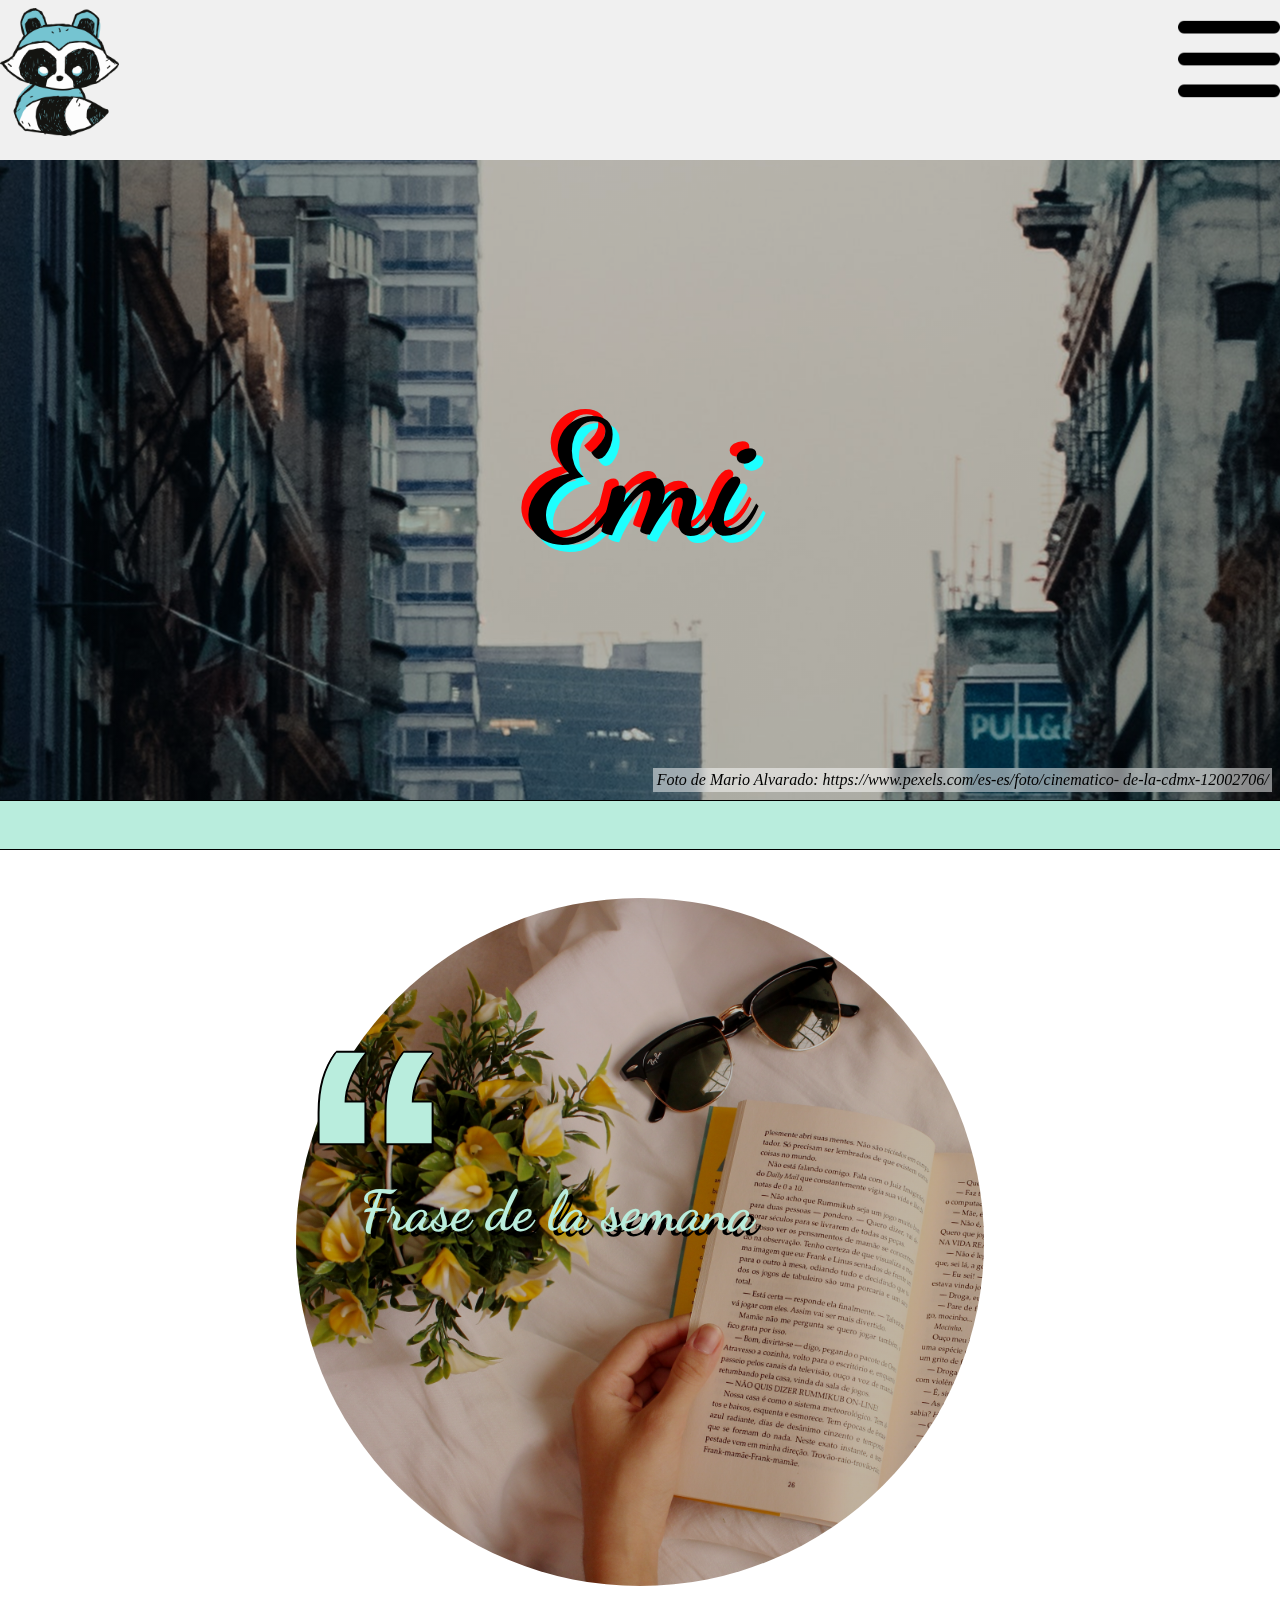
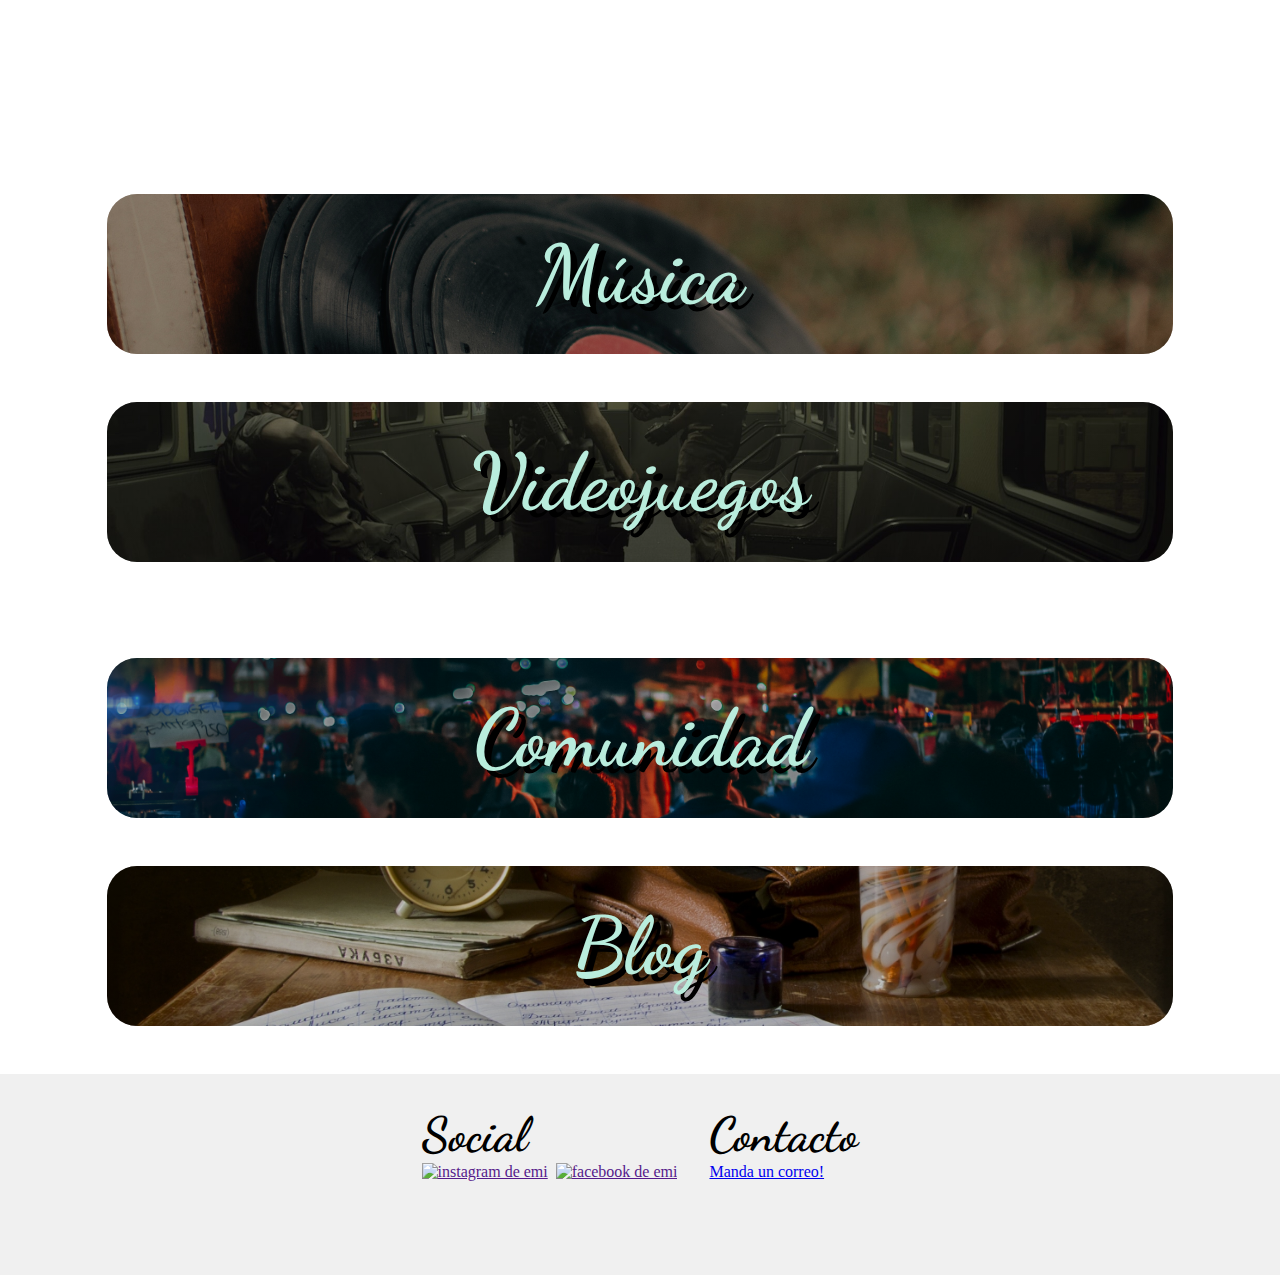
==== index.html @ 5289f0df "done: contact options" ====
<!DOCTYPE html>
<html>
    <head>
        <meta charset="UTF-8">
        <link rel="icon" href="./media/img/profile.png">
        <title>Dummy page</title>

        <!-- FONTS -->
        <!--dancing script-->
        <link rel="preconnect" href="https://fonts.googleapis.com">
        <link rel="preconnect" href="https://fonts.gstatic.com" crossorigin>
        <link href="https://fonts.googleapis.com/css2?family=Dancing+Script&display=swap" rel="stylesheet">

        <link rel="preconnect" href="https://fonts.googleapis.com">
        <link rel="preconnect" href="https://fonts.gstatic.com" crossorigin>
        <link href="https://fonts.googleapis.com/css2?family=Nunito&display=swap" rel="stylesheet">


        <!-- CDN de bootstrap-->
        <link href="https://cdn.jsdelivr.net/npm/bootstrap@5.2.3/dist/css/bootstrap.min.css" 
            rel="stylesheet" 
            integrity="sha384-rbsA2VBKQhggwzxH7pPCaAqO46MgnOM80zW1RWuH61DGLwZJEdK2Kadq2F9CUG65" 
            crossorigin="anonymous">

        
    

        <!--mi hoja de estilos-->
        <link rel="stylesheet" href="./css/styles.css">


    </head>

    <body>
        <header>
            
            <nav class="navbar">

                <div class="navbar__content">

                    <a href="#" class="navbar__logo">
                        <img src="./media/img/profile.png" 
                            alt="mapache" 
                            class="navbar__logo">
                    </a>
    
                    <img src="./media/img/menu.png" 
                        alt="menu"
                        class="fixed-image navbar__hamburger"
                        id="hamburger">

                </div>
                

                <ul class="nav">
                    <li class="nav__item">
                        <a href="./index.html" class="nav__link">
                            Inicio
                        </a>
                    </li>
                    <li class="nav__item">
                        <a href="./pages/community.html" class="nav__link">
                            Comunidad
                        </a>
                    </li>
                    <!-- <li class="nav__item">
                        <a href="./pages/blog.html" class="nav__link">
                            Blog
                        </a>
                    </li> -->
                    <li class="nav__item">
                        <a href="./pages/contact.html" class="nav__link">
                            Contacto
                        </a>
                    </li>
                    <li class="nav__item">
                        <a href="#" class="nav__link nav__disabled">
                            Otro
                        </a>
                    </li>

                    <li class="nav__item">
                        <a href="./pages/music.html" class="nav__link">
                            Música
                        </a>
                    </li>
                    <li class="nav__item">
                        <a href="./pages/videogames.html" class="nav__link">
                            Videojuegos
                        </a>
                    </li>
                    
                </ul>

                

            </nav>

        </header>

        <main>

            <section class="personal">
                <h1 class="main__title">Emi</h1>
                <span class="main__foot-img">
                    Foto de Mario Alvarado: 
                    https://www.pexels.com/es-es/foto/cinematico-
                    de-la-cdmx-12002706/
                </span>
            </section>

            <div class="main__divide">
                <div class="main__divide__slide">

                    <img src="./media/gif/cuphead.gif" 
                        alt="cuphead corriendo" 
                        class="main__divide__img">
                    <p class="main__divide__text">
                        TODO SOBRE MI 
                    </p>
                    <img src="./media/gif/cuphead.gif" 
                        alt="cuphead corriendo" 
                        class="main__divide__img">

                </div>
                    
            </div>

            <section class="summary">

                <blockquote class="bubble-1 quote bubble" id="bubble-1">
                    
                    <h3 class="bubble__title">
                        Frase de la semana
                    </h3>

                    <div class="bubble__content">

                        <q class="text-center bubble__text">
                            Lorem ipsum dolor sit amet 
                            consectetur adipisicing elit. 
                            Ullam, facere? Quasi, ullam! Quae, 
                            necessitatibus consectetur odio 
                            corrupti ipsum ullam porro!
                        </q>
                        <footer class="bubble__text">
                            <em>- Lorem ipsum dolor sit amet</em>
                        </footer>

                    </div>

                    

                </blockquote>

                <article class="main__cardboard music">
                    <h3 class="main__cardboard__title music__title">
                        Música
                    </h3>

                    <div class="main__cardboard__content">
                        <p class="main__cardboard__text">
                        Lorem ipsum dolor sit amet consectetur 
                        adipisicing elit. Iste eveniet excepturi 
                        recusandae, assumenda quasi dolorem 
                        repudiandae? Reprehenderit impedit 
                        sapiente quaerat quod, est, incidunt, 
                        labore autem voluptates officiis 
                        perspiciatis optio obcaecati nulla 
                        nostrum ut magnam minima aliquid odit 
                        non culpa soluta?
                        </p>
                    </div>
                    
                </article>

                <article class="main__cardboard videogames">
                    <h3 class="main__cardboard__title 
                        videogames__title">
                        Videojuegos
                    </h3>

                    <div class="main__cardboard__content">
                        <p class="main__cardboard__text">
                        Lorem ipsum dolor sit amet consectetur 
                        adipisicing elit. Iste eveniet excepturi 
                        recusandae, assumenda quasi dolorem 
                        repudiandae? Reprehenderit impedit 
                        sapiente quaerat quod, est, incidunt, 
                        labore autem voluptates officiis 
                        perspiciatis optio obcaecati nulla 
                        nostrum ut magnam minima aliquid odit 
                        non culpa soluta?
                        </p>
                    </div>
                    
                </article>

                <aside>
                    
                </aside>

                <article class="main__cardboard community">
                    <h3 class="main__cardboard__title 
                        community__title">
                        Comunidad
                    </h3>

                    <div class="main__cardboard__content">
                        <p class="main__cardboard__text">
                        Lorem ipsum dolor sit amet consectetur 
                        adipisicing elit. Iste eveniet excepturi 
                        recusandae, assumenda quasi dolorem 
                        repudiandae? Reprehenderit impedit 
                        sapiente quaerat quod, est, incidunt, 
                        labore autem voluptates officiis 
                        perspiciatis optio obcaecati nulla 
                        nostrum ut magnam minima aliquid odit 
                        non culpa soluta?
                        </p>
                    </div>
                    
                </article>

                <article class="main__cardboard blog">
                    <h3 class="main__cardboard__title 
                        blog__title">
                        Blog
                    </h3>

                    <div class="main__cardboard__content">
                        <p class="main__cardboard__text">
                        Lorem ipsum dolor sit amet consectetur 
                        adipisicing elit. Iste eveniet excepturi 
                        recusandae, assumenda quasi dolorem 
                        repudiandae? Reprehenderit impedit 
                        sapiente quaerat quod, est, incidunt, 
                        labore autem voluptates officiis 
                        perspiciatis optio obcaecati nulla 
                        nostrum ut magnam minima aliquid odit 
                        non culpa soluta?
                        </p>
                    </div>
                    
                </article>

            </section>

        </main>

        <footer class="footer">
            <div>
                <h3 class="footer__title">Social</h3>
                <div class="footer__social">
                    <a href="" class="footer__icon">
                        <img 
                        src="https://cdn-icons-png.flaticon.com/512/1384/1384031.png" 
                            alt="instagram de emi" 
                            class="footer__icon"></a>
                    <a href="" class="footer__icon">
                        <img src="https://cdn-icons-png.flaticon.com/512/2175/2175193.png" 
                            alt="facebook de emi" 
                            class="footer__icon"></a>
                </div>
                
            </div>

            <div class="contact">
                <h3 class="footer__title">Contacto</h3>
                <a href="mailto:emilianokaleb@gmail.com">Manda un correo!</a>
            </div>
        </footer>


        <script src="https://cdn.jsdelivr.net/npm/bootstrap@5.2.3/dist/js/bootstrap.bundle.min.js" 
            integrity="sha384-kenU1KFdBIe4zVF0s0G1M5b4hcpxyD9F7jL+jjXkk+Q2h455rYXK/7HAuoJl+0I4" 
                crossorigin="anonymous"></script>
        <script src="./js/index.js"></script>
    </body>
</html>
---- css/styles.css ----
@charset "UTF-8";
* {
  margin: 0;
  padding: 0;
}

.fixed-image {
  height: 80%;
}

.appear {
  display: block !important;
  opacity: 1 !important;
}

.fadeable {
  opacity: 1;
}

.droppable {
  height: 100vh !important;
}

.rotate180 {
  transform: rotate(0.25turn);
}

@keyframes float {
  0% {
    transform: translate(0, 0.5rem);
  }
  50% {
    transform: translate(0, -1rem);
  }
  100% {
    transform: translate(0, 0.5rem);
  }
}
@keyframes slide {
  100% {
    left: 100%;
  }
}
@keyframes drop {
  0% {
    border-radius: 74% 26% 54% 46%/48% 45% 55% 52%;
  }
  25% {
    border-radius: 48% 52% 39% 61%/50% 43% 57% 50%;
  }
  50% {
    border-radius: 36% 64% 31% 69%/65% 50% 50% 35%;
  }
  75% {
    border-radius: 57% 43% 38% 62%/60% 44% 56% 40%;
  }
  100% {
    border-radius: 74% 26% 54% 46%/48% 45% 55% 52%;
  }
}
@keyframes minidrop {
  0% {
    border-radius: 34% 66% 55% 45%/38% 60% 40% 62%;
  }
  25% {
    border-radius: 33% 67% 65% 35%/50% 34% 66% 50%;
  }
  50% {
    border-radius: 50% 50% 44% 56%/55% 47% 53% 45%;
  }
  75% {
    border-radius: 55% 45% 54% 46%/66% 31% 69% 34%;
  }
  100% {
    border-radius: 34% 66% 55% 45%/38% 60% 40% 62%;
  }
}
.bubble-1 {
  height: 35rem;
  width: 35rem;
  background-image: linear-gradient(rgba(0, 0, 0, 0.25), rgba(0, 0, 0, 0.25)), url("../media/img/book.jpg");
  background-size: cover;
  border-radius: 100%;
  padding: 4rem;
  position: relative;
  display: flex;
  flex-direction: column;
  flex-wrap: nowrap;
  justify-content: center;
  align-items: flex-start;
  align-content: center;
  gap: 0.4rem;
  animation-name: float;
  animation-delay: 0s;
  animation-duration: 3s;
  animation-iteration-count: infinite;
  animation-timing-function: ease-in-out;
}

.bubble__content {
  max-height: 3.5rem;
  overflow: hidden;
  transition: all 1s;
}
.bubble__title {
  font-family: "Dancing Script", cursive;
  font-size: 3.5rem;
  color: #B9EDDD;
  font-weight: bold;
  text-shadow: 5px 5px black;
}
.bubble__title::before {
  content: "“";
  float: right;
  font-size: 20rem;
  font-family: arial;
  color: #B9EDDD;
  text-shadow: 2px 0 black, -2px 0 black, 0 2px black, 0 -2px black, 1px 1px black, -1px -1px black, 1px -1px black, -1px 1px black;
  position: absolute;
  bottom: 15rem;
  left: 0;
}
.bubble__text {
  font-family: "Nunito", sans-serif;
  font-size: 1.5rem;
  font-weight: bold;
  color: white;
  text-shadow: 2px 0 black, -2px 0 black, 0 2px black, 0 -2px black, 1px 1px black, -1px -1px black, 1px -1px black, -1px 1px black;
  opacity: 0;
  transition: all 1s;
}
.bubble:hover .bubble__content {
  max-height: 100%;
}
.bubble:hover .bubble__text {
  opacity: 1;
}

.navbar {
  width: 100%;
  height: 10rem;
  background-color: #F0F0F0;
  overflow: hidden;
  position: fixed;
  top: 0;
  z-index: 100;
  display: flex;
  flex-direction: column;
  flex-wrap: nowrap;
  justify-content: flex-start;
  align-items: center;
  align-content: center;
  gap: 0;
  transition: height 1s;
}
.navbar__content {
  height: 8rem;
  width: 100%;
  padding: 0.5rem 3rem;
  display: flex;
  flex-direction: row;
  flex-wrap: nowrap;
  justify-content: space-between;
  align-items: flex-start;
  align-content: flex-start;
  gap: 0;
  margin-bottom: 1rem;
}
.navbar__logo {
  height: 100%;
}
.navbar__hamburger {
  transition: transform 0.75s;
}

.nav {
  display: none;
  width: 100%;
  transition-property: display;
  transition-delay: 0.2s;
  transition-duration: 0.7s;
  transition-timing-function: linear;
}
.nav__item {
  height: max-content;
  width: 100%;
  padding: 0.5rem;
}
.nav__link {
  display: block;
  text-align: center;
  font-size: 3rem;
  text-decoration: none;
  color: black;
}
.nav__link:active {
  background-color: #D8D8D8;
  color: grey;
}
.nav__disabled {
  background-color: grey;
}

.main__title {
  font-weight: bolder;
  font-size: 10rem;
  font-family: "Dancing Script", cursive;
  text-shadow: -7px -7px #FE0604, 7px 7px #1DFFFF;
}
.main__divide {
  height: 3rem;
  background-color: #B9EDDD;
  border-top: 1px solid black;
  border-bottom: 1px solid black;
  padding: 0 0.1rem;
  overflow: hidden;
}
.main__divide__slide {
  height: 100%;
  display: flex;
  flex-direction: row;
  flex-wrap: nowrap;
  justify-content: flex-start;
  align-items: flex-start;
  align-content: flex-start;
  gap: 0;
  position: relative;
  left: -25rem;
  animation-name: slide;
  animation-delay: 0s;
  animation-duration: 3s;
  animation-iteration-count: infinite;
  animation-timing-function: linear;
}
.main__divide__text {
  font-weight: bolder;
  font-size: 2rem;
}
.main__divide__img {
  height: 100%;
}
.main__cardboard {
  width: 90%;
  border-radius: 30px;
  gap: 0;
  background-color: #F0F0F0;
  overflow: hidden;
}
.main__cardboard__content {
  opacity: 0;
  overflow: hidden;
  max-height: 0;
  background-color: #F0F0F0;
  transition: all 1.5s;
}
.main__cardboard:hover > .main__cardboard__content {
  opacity: 1;
  padding: 1.5rem;
  max-height: 30rem;
}
.main__cardboard__title {
  display: flex;
  flex-direction: column;
  flex-wrap: nowrap;
  justify-content: center;
  align-items: center;
  align-content: flex-start;
  gap: 0;
  background-size: cover;
  background-position: center center;
  height: 10rem;
  font-family: "Dancing Script", cursive;
  font-size: 5rem;
  color: #B9EDDD;
  font-weight: bold;
  text-shadow: 7px 7px black;
}
.main__cardboard__text {
  font-family: "Nunito", sans-serif;
  font-size: 2rem !important;
}
.main__foot-img {
  padding: 0.2rem;
  font-style: italic;
  font-size: 1rem;
  background-color: rgba(255, 255, 255, 0.5);
  backdrop-filter: blur(0.3rem);
  position: absolute;
  right: 0.5rem;
  bottom: 0.5rem;
}

.footer {
  background-color: #F0F0F0;
  padding: 2rem;
  display: flex;
  flex-direction: row;
  flex-wrap: nowrap;
  justify-content: center;
  align-items: flex-start;
  align-content: flex-start;
  gap: 2rem;
}
.footer__title {
  font-family: "Dancing Script", cursive;
  font-size: 3rem;
  color: black;
  font-weight: bold;
}
.footer__social {
  height: 5rem;
  display: flex;
  flex-direction: row;
  flex-wrap: wrap;
  justify-content: flex-start;
  align-items: flex-start;
  align-content: flex-start;
  gap: 0.5rem;
}
.footer__icon {
  height: 100%;
}

.personal {
  position: relative;
  margin-top: 10rem;
  display: flex;
  flex-direction: row;
  flex-wrap: nowrap;
  justify-content: center;
  align-items: center;
  align-content: center;
  gap: 0;
  height: 40rem;
  background-image: linear-gradient(rgba(0, 0, 0, 0.25), rgba(0, 0, 0, 0.25)), url("../media/img/mexico-city.jpg");
  background-position: cover;
  background-position: center center;
  background-attachment: fixed;
}

.summary {
  display: grid;
  grid-template-areas: "quote" "music" "videogames" "aside" "community" "blog";
  place-items: center;
  place-content: center;
  gap: 3rem;
  padding: 3rem;
}

.quote {
  grid-area: quote;
}

.music {
  grid-area: music;
}
.music__title {
  background-image: linear-gradient(rgba(0, 0, 0, 0.25), rgba(0, 0, 0, 0.25)), url("../media/img/music.jpg");
}

.videogames {
  grid-area: videogames;
}
.videogames__title {
  background-image: linear-gradient(rgba(0, 0, 0, 0.25), rgba(0, 0, 0, 0.25)), url("../media/img/resident-evil-train.jpg");
}

.aside {
  grid-area: aside;
}

.community {
  grid-area: community;
}
.community__title {
  background-image: linear-gradient(rgba(0, 0, 0, 0.25), rgba(0, 0, 0, 0.25)), url("../media/img/community.jpg");
}

.blog {
  grid-area: blog;
}
.blog__title {
  background-image: linear-gradient(rgba(0, 0, 0, 0.25), rgba(0, 0, 0, 0.25)), url("../media/img/writing.jpg");
}

.com {
  margin-top: 10rem;
  display: grid;
  grid-template-areas: "title" "divide" "option" "posts" "aside";
  gap: 0;
}
.com__title {
  grid-area: title;
}
.com__social {
  height: 5rem;
}

.board-community {
  grid-area: title;
  position: relative;
  height: 50rem;
  padding: 5rem 2rem;
  display: flex;
  flex-direction: column;
  flex-wrap: nowrap;
  justify-content: space-between;
  align-items: center;
  align-content: center;
  gap: 0;
  background-image: linear-gradient(rgba(0, 0, 0, 0.15) 0%, rgb(0, 0, 0) 70%), url("../media/img/rainworld.webp");
  background-position: cover;
}
.board-community h2 {
  font-family: "Dancing Script", cursive;
  font-size: 7rem;
  color: #B9EDDD;
  font-weight: bold;
  text-shadow: 7px 7px black;
}
.board-community span {
  font-family: "Nunito", sans-serif;
  font-size: 2rem;
  color: #B9EDDD;
  font-weight: bold;
}
.board-community__container {
  height: 20rem;
  width: 100%;
  padding: 0.5rem;
  display: flex;
  flex-direction: row;
  flex-wrap: wrap;
  justify-content: flex-start;
  align-items: flex-end;
  align-content: flex-end;
  gap: 0.5rem;
}
.board-community__container__box {
  opacity: 0.1;
  height: 7rem;
  width: 7rem;
  object-fit: cover;
  border-radius: 100%;
  transition: all 0.5s ease;
}
.board-community__container__box:hover {
  border: 0px;
  opacity: 1;
}

.community-divide {
  grid-area: divide;
}

.option {
  grid-area: option;
  /* flexbox */
  display: flex;
  flex-direction: row;
  flex-wrap: wrap;
  justify-content: flex-start;
  align-items: flex-start;
  align-content: flex-start;
  gap: 1rem 3rem;
  background-color: #F0F0F0;
  padding: 2rem 4rem;
}
.option__title {
  font-family: "Dancing Script", cursive;
  font-size: 6rem;
  color: #B9EDDD;
  font-weight: bold;
  text-shadow: 5px 5px black;
}
.option__subtitle {
  font-family: "Nunito", sans-serif;
  font-size: 3rem;
  color: black;
  font-weight: bold;
  text-decoration: none;
}
.option label {
  font-size: 3rem;
}
.option input {
  transform: scale(3) translate(-0.3rem, -0.3rem);
}

.posts {
  width: 100%;
  display: flex;
  flex-direction: row;
  flex-wrap: wrap;
  justify-content: flex-start;
  align-items: flex-start;
  align-content: flex-start;
  gap: 0;
  background-image: linear-gradient(rgba(0, 0, 0, 0.4), rgba(0, 0, 0, 0.4)), url("../media/img/geek.jpg");
  background-size: cover;
  background-repeat: no-repeat;
}
.posts__post {
  height: 60rem;
  width: 20%;
  border: 1px solid white;
  display: flex;
  flex-direction: row;
  flex-wrap: nowrap;
  justify-content: flex-start;
  align-items: flex-start;
  align-content: flex-start;
  gap: 0;
  overflow: hidden;
  transition-property: all;
  transition-delay: 1s;
  transition-duration: 1s;
  transition-timing-function: ease;
}
.posts__post--library {
  background-image: linear-gradient(rgba(0, 0, 0, 0.7), rgba(0, 0, 0, 0.7)), url("../media/img/library.jpg");
  background-size: cover;
  background-repeat: no-repeat;
}
.posts__post--pets {
  background-image: linear-gradient(rgba(0, 0, 0, 0.7), rgba(0, 0, 0, 0.7)), url("../media/img/pets.jpeg");
  background-size: cover;
  background-repeat: no-repeat;
}
.posts__post--games {
  background-image: linear-gradient(rgba(0, 0, 0, 0.7), rgba(0, 0, 0, 0.7)), url("../media/img/videogames.jpeg");
  background-size: cover;
  background-repeat: no-repeat;
}
.posts__post--movies {
  background-image: linear-gradient(rgba(0, 0, 0, 0.7), rgba(0, 0, 0, 0.7)), url("../media/img/movies.webp");
  background-size: cover;
  background-repeat: no-repeat;
}
.posts__post--code {
  background-image: linear-gradient(rgba(0, 0, 0, 0.7), rgba(0, 0, 0, 0.7)), url("../media/img/code.jpeg");
  background-size: cover;
  background-repeat: no-repeat;
}
.posts__post__vertical {
  padding: 2rem;
  height: 100%;
  width: 12.25rem;
  display: flex;
  flex-direction: column;
  flex-wrap: nowrap;
  justify-content: flex-start;
  align-items: center;
  align-content: center;
  gap: 2rem;
}
.posts__post__vertical__img {
  width: 9rem;
  height: 9rem;
  border-radius: 100%;
  overflow: hidden;
  object-fit: cover;
}
.posts__post__vertical__topics {
  display: flex;
  flex-direction: column;
  flex-wrap: nowrap;
  justify-content: center;
  align-items: center;
  align-content: center;
  gap: 1rem;
}
.posts__post__vertical__topics__img {
  width: 5rem;
  object-fit: contain;
}
.posts__post__vertical__text {
  font-family: "Noto Sans", sans-serif;
  font-size: 1.5rem;
  color: white;
  transition: all 1s;
}
.posts__post__vertical__sources {
  display: none;
  opacity: 0;
  transition-property: display;
  transition-delay: 1s;
  transition-duration: 0.1s;
  transition-property: opacity;
  transition-delay: 1.2s;
  transition-duration: 1s;
  transition-timing-function: ease;
  padding: 1rem;
  display: flex;
  flex-direction: column;
  flex-wrap: nowrap;
  justify-content: flex-start;
  align-items: center;
  align-content: center;
  gap: 1rem;
}
.posts__post__vertical__sources__src {
  height: 5rem;
  object-fit: contain;
}
.posts__post__content {
  height: 0;
  width: 100%;
  overflow: hidden;
  display: grid;
  grid-template-areas: "title" "texti" "photos";
  background-color: rgba(255, 255, 255, 0.3);
  backdrop-filter: blur(1rem);
  transition-property: height;
  transition-delay: 0s;
  transition-duration: 0.75s;
  transition-timing-function: ease;
}
.posts__post__content__title {
  grid-area: title;
  padding: 2rem 4rem;
  opacity: 0;
  font-family: "Dancing Script", cursive;
  font-size: 4rem;
  color: #B9EDDD;
  font-weight: bold;
  text-align: center;
  transition-property: opacity;
  transition-delay: 0.2s;
  transition-duration: 0.5s;
  transition-timing-function: ease;
}
.posts__post__content__text {
  grid-area: texti;
  padding: 2rem 4rem;
  opacity: 0;
  font-family: "Noto Sans", sans-serif;
  font-size: 2.5rem;
  color: white;
  transition-property: opacity;
  transition-delay: 0.2s;
  transition-duration: 0.5s;
  transition-timing-function: ease;
}
.posts__post__content__photos {
  grid-area: photos;
}
.posts__post:hover {
  width: 100%;
  height: 80rem;
}
.posts__post:hover .posts__post__vertical__text {
  opacity: 0;
}
.posts__post:hover .posts__post__vertical__sources {
  display: block;
  opacity: 1;
}
.posts__post:hover .posts__post__content {
  height: 100%;
}
.posts__post:hover .posts__post__content__title {
  opacity: 1;
}
.posts__post:hover .posts__post__content__text {
  opacity: 1;
}

.ranks {
  grid-area: aside;
  width: 100%;
}
.ranks__content {
  display: flex;
  flex-direction: row;
  flex-wrap: wrap;
  justify-content: flex-start;
  align-items: flex-start;
  align-content: flex-start;
  gap: 2rem;
}

.vid {
  margin-top: 10rem;
  grid-template-areas: "title" "divide" "videogame";
}

.board-videogames {
  grid-area: title;
  position: relative;
  height: 50rem;
  padding: 5rem 2rem;
  display: flex;
  flex-direction: column;
  flex-wrap: nowrap;
  justify-content: flex-end;
  align-items: center;
  align-content: center;
  gap: 2rem;
  background-image: linear-gradient(rgba(0, 0, 0, 0) 0%, rgb(0, 0, 0) 80%), url("../media/img/halo.jpg");
  background-size: cover;
  background-position: center center;
}
.board-videogames__title {
  font-family: "Dancing Script", cursive;
  font-size: 8rem;
  color: #B9EDDD;
  font-weight: bold;
  text-shadow: 7px 7px black;
}
.board-videogames__text {
  font-family: "Nunito", sans-serif;
  font-size: 3rem;
  color: white;
  font-weight: normal;
}

.videogames-divide {
  grid-area: divide;
}

.games {
  grid-area: videogame;
  width: 100%;
}
.games__game {
  width: 100%;
  padding: 4rem;
  position: relative;
  display: grid;
  grid-template-columns: repeat(2, 50%);
  grid-template-rows: repeat(1, 60rem);
  gap: 1rem;
  background-size: cover;
  background-position: center center;
  overflow: hidden;
}
.games__game__content {
  height: 100%;
  z-index: 3;
  display: flex;
  flex-direction: column;
  flex-wrap: nowrap;
  justify-content: flex-start;
  align-items: center;
  align-content: center;
  gap: 2rem;
}
.games__game__title {
  height: 7rem;
  width: 100%;
  text-align: center;
  position: relative;
  top: 30%;
  transition-property: all;
  transition-delay: 0.5s;
  transition-duration: 0.5s;
  transition-timing-function: ease;
}
.games__game__text {
  font-family: "Noto Sans", sans-serif;
  font-size: 2.3rem;
  color: white;
  font-weight: normal;
  opacity: 0;
  transition-property: all;
  transition-delay: 0.2s;
  transition-duration: 0.5s;
  transition-timing-function: ease;
}
.games__game__text--right {
  text-align: right;
}
.games__game__text--left {
  text-align: left;
}
.games__game img {
  width: 100%;
  height: 100%;
  object-fit: contain;
  transition: all 1s;
}
.games__game:hover .games__game__text {
  opacity: 1;
}
.games__game:hover .games__game__title {
  transform: scale(1.15) translate(0, 0);
  top: 0%;
}
.games__game:hover .resident__image {
  transform: scale(1.6) translate(0, 15rem);
}
.games__game:hover .god__image {
  transform: scale(2) translate(0, 10rem);
}
.games__game:hover .minecraft__image {
  transform: scale(0.9) translate(0, 0);
  opacity: 1;
}
.games__game:hover .overwatch__image {
  transform: scale(1.6) translate(-6rem, 1rem);
  opacity: 1;
}
.games .resident {
  background-image: linear-gradient(to right, rgba(0, 0, 0, 0) 0%, rgb(0, 0, 0) 80%), url("../media/img/resident-game.jpg");
}
.games .resident__image {
  z-index: 2;
}
.games .god {
  background-image: linear-gradient(to left, rgba(0, 0, 0, 0) 0%, rgba(0, 0, 0, 0.9) 70%), url("../media/img/god-of-war-ambient.jpg");
}
.games .god__image {
  z-index: 2;
  transform: scale(1.2) translate(-1rem, 0rem);
}
.games .minecraft {
  background-image: linear-gradient(to right, rgba(0, 0, 0, 0) 0%, rgba(0, 0, 0, 0.9) 70%), url("../media/img/minecraft-ambient.png");
}
.games .minecraft__image {
  z-index: 2;
  opacity: 0;
  transform: scale(0.1) translate(0, -20rem);
  transition: all 1s;
}
.games .minecraft__apple {
  position: absolute;
  height: 20%;
  width: 20%;
  object-fit: contain;
  left: 0;
  bottom: 0;
  z-index: 4;
}
.games .minecraft__bee {
  position: absolute;
  height: 20%;
  width: 20%;
  object-fit: contain;
  left: 0;
  bottom: 55rem;
  z-index: 4;
}
.games .overwatch {
  background-image: linear-gradient(to right, rgba(0, 0, 0, 0) 0%, rgba(0, 0, 0, 0.9) 70%), url("../media/img/overwatch-ambient.webp");
}
.games .overwatch__image {
  z-index: 2;
  transform: translate(-2rem, -6rem);
  opacity: 0;
}
.games .overwatch__sen {
  position: absolute;
  height: 20%;
  width: 20%;
  object-fit: contain;
  right: 1rem;
  right: 1rem;
  transform: rotateZ(0.1turn);
}
.games .overwatch__bridgite {
  position: absolute;
  height: 20%;
  width: 20%;
  object-fit: contain;
  top: 0;
  left: 30%;
  transform: rotateZ(0.05turn);
}
.games .overwatch__dva-junk {
  position: absolute;
  height: 20%;
  width: 30rem;
  object-fit: contain;
  bottom: 2rem;
  left: 4rem;
  transform: scale(1.5);
}
.games .overwatch__season {
  position: absolute;
  height: 20%;
  width: 20%;
  object-fit: contain;
  bottom: 85%;
  right: 83%;
  transform: rotate(-240deg);
}

.music {
  margin-top: 10rem;
  grid-template-areas: "board" "events" "divide" "aside" "artists";
}

.board-music {
  height: 90rem;
  width: 100%;
  position: relative;
  grid-area: board;
}

.drop {
  height: 40rem;
  width: 40rem;
  display: flex;
  flex-direction: row;
  flex-wrap: nowrap;
  justify-content: center;
  align-items: center;
  align-content: center;
  gap: 0;
  position: absolute;
  top: 20rem;
  left: 10rem;
  background-color: rgb(1, 179, 255);
  box-shadow: inset 4rem 4rem 4rem rgba(0, 0, 0, 0.07), 7rem 7rem 5rem rgba(1, 180, 255, 0.1), 7rem 9rem 5rem rgba(1, 180, 255, 0.1), inset -4rem -4rem 4rem rgba(255, 255, 255, 0.5);
  animation-name: drop;
  animation-delay: 0s;
  animation-duration: 5s;
  animation-iteration-count: infinite;
  animation-timing-function: linear;
}
.drop__title {
  font-family: "Dancing Script", cursive;
  font-size: 9rem;
  color: white;
  font-weight: bold;
}

.mini-drop {
  height: 15rem;
  width: 15rem;
  display: flex;
  flex-direction: row;
  flex-wrap: nowrap;
  justify-content: center;
  align-items: center;
  align-content: center;
  gap: 0;
  position: absolute;
  animation-name: minidrop;
  animation-delay: 0s;
  animation-duration: 10s;
  animation-iteration-count: infinite;
  animation-timing-function: linear;
  transition: all 1s ease;
}
.mini-drop--red {
  bottom: 5rem;
  right: 15rem;
  background-color: rgb(251, 37, 119);
  box-shadow: inset 2rem 2rem 2rem rgba(0, 0, 0, 0.07), 3rem 3rem 3rem rgba(251, 37, 120, 0.1), 3rem 5rem 3rem rgba(251, 37, 120, 0.1), inset -2rem -2rem 2rem rgba(255, 255, 255, 0.5);
}
.mini-drop--yellow {
  bottom: 10rem;
  left: 5rem;
  background-color: rgb(255, 233, 32);
  box-shadow: inset 2rem 2rem 2rem rgba(0, 0, 0, 0.07), 3rem 3rem 3rem rgba(255, 234, 32, 0.1), 3rem 5rem 3rem rgba(255, 234, 32, 0.1), inset -2rem -2rem 2rem rgba(255, 255, 255, 0.5);
}
.mini-drop--green {
  top: 2rem;
  right: 5rem;
  background-color: rgb(157, 255, 46);
  box-shadow: inset 2rem 2rem 2rem rgba(0, 0, 0, 0.07), 3rem 3rem 3rem rgba(157, 255, 46, 0.1), 3rem 5rem 3rem rgba(157, 255, 46, 0.1), inset -2rem -2rem 2rem rgba(255, 255, 255, 0.5);
}
.mini-drop__subtitle {
  font-family: "Dancing Script", cursive;
  font-size: 2.5rem;
  color: white;
  font-weight: bold;
  text-decoration: none;
}
.mini-drop__subtitle--black {
  color: black;
}
.mini-drop:hover {
  transform: scale(1.1);
}

.events {
  grid-area: events;
  background-color: #F0F0F0;
  padding: 1rem;
}
.events__title {
  font-family: "Dancing Script", cursive;
  font-size: 8rem;
  color: #B9EDDD;
  font-weight: bold;
  text-align: center;
  text-shadow: 4px 4px black;
}
.events__grid {
  padding: 1rem;
  display: grid;
  grid-template-columns: 1fr;
  grid-auto-flow: row;
  grid-auto-rows: 70rem;
  gap: 2rem;
}
.events__grid__event {
  border-radius: 20px;
  padding: 3rem;
  display: flex;
  flex-direction: column;
  flex-wrap: nowrap;
  justify-content: flex-start;
  align-items: center;
  align-content: center;
  gap: 2rem;
}
.events__grid__event__title {
  font-family: "Nunito", sans-serif;
  font-size: 5rem;
  color: white;
  font-weight: bold;
  text-decoration: none;
}
.events__grid__event__content {
  height: 100%;
  display: flex;
  flex-direction: column;
  flex-wrap: nowrap;
  justify-content: flex-start;
  align-items: center;
  align-content: center;
  gap: 2rem;
}
.events__grid__event__content__date {
  font-family: "Anton", sans-serif;
  font-size: 3rem;
  color: white;
  font-weight: normal;
}
.events__grid__event__content__text {
  font-family: "Nunito", sans-serif;
  font-size: 2.5rem;
  color: white;
  font-weight: normal;
  text-align: center;
}
.events__grid__event__content__text--small {
  font-size: 2rem;
}
.events__grid__event__content__artists {
  display: flex;
  flex-direction: row;
  flex-wrap: wrap;
  justify-content: flex-start;
  align-items: center;
  align-content: center;
  gap: 0.5rem;
}
.events__grid__event__content__artists__link {
  display: block;
  height: 15rem;
  width: 15rem;
  display: flex;
  flex-direction: column;
  flex-wrap: nowrap;
  justify-content: flex-start;
  align-items: center;
  align-content: center;
  gap: 0.5rem;
  text-decoration: none;
  transition: all 0.5s ease;
}
.events__grid__event__content__artists__link:hover {
  transform: scale(1.1);
}
.events__grid__event__content__artists__artist {
  height: 8rem;
  width: 8rem;
  border-radius: 100%;
  object-fit: cover;
  text-align: center;
}
.events__grid__event__content__tickets {
  display: block;
  background-color: rgb(234, 4, 127);
  border-radius: 80px;
  box-shadow: inset 2rem 2rem 2rem rgba(0, 0, 0, 0.1), 2rem 2rem 4rem rgba(234, 4, 127, 0.3), 3rem 1rem 4rem rgba(234, 4, 127, 0.3), inset -1rem -1rem 1rem rgba(255, 255, 255, 0.3);
  height: 8rem;
  width: 24rem;
  font-family: "Anton", sans-serif;
  font-size: 2rem;
  text-decoration: none;
  display: flex;
  flex-direction: row;
  flex-wrap: nowrap;
  justify-content: center;
  align-items: center;
  align-content: center;
  gap: 0;
  color: white;
  transition: all 0.5s;
}
.events__grid__event__content__tickets:active {
  color: #F0F0F0;
  transform: scale(1.1);
}
.events__grid__event--vive {
  background-image: linear-gradient(rgba(0, 0, 0, 0.7), rgba(0, 0, 0, 0.7)), url("../media/img/vive-latino.jpg");
  background-size: cover;
  background-repeat: no-repeat;
}
.events__grid__event--vampire {
  background-image: linear-gradient(rgba(0, 0, 0, 0.7), rgba(0, 0, 0, 0.7)), url("../media/img/world-vampire.jpeg");
  background-size: cover;
  background-repeat: no-repeat;
  background-position: center;
}
.events__grid__event--lamb {
  background-image: linear-gradient(rgba(0, 0, 0, 0.7), rgba(0, 0, 0, 0.7)), url("../media/img/lamb-god.png    ");
  background-size: cover;
  background-repeat: no-repeat;
  background-position: center;
}
.events__grid__event--molotov {
  background-image: linear-gradient(rgba(0, 0, 0, 0.7), rgba(0, 0, 0, 0.7)), url("../media/img/mexico.jpg");
  background-size: cover;
  background-repeat: no-repeat;
  background-position: center;
}
.events__grid__event--imagine {
  background-image: linear-gradient(rgba(0, 0, 0, 0.7), rgba(0, 0, 0, 0.7)), url("../media/img/imagine-dragons-ambient.png");
  background-size: cover;
  background-repeat: no-repeat;
  background-position: center;
}

.playlists {
  grid-area: aside;
}

.cont {
  margin-top: 10rem;
  height: 100vh;
  background-color: #350048;
}
.cont__feedback {
  padding: 4rem 5rem;
  display: grid;
  grid-template-columns: repeat(2, 1fr);
  grid-template-rows: repeat(2, 1fr);
  place-items: center center;
  gap: 7rem 0;
}
.cont__feedback labeL {
  display: flex;
  flex-direction: column;
  flex-wrap: nowrap;
  justify-content: flex-start;
  align-items: center;
  align-content: center;
  gap: 4rem;
}
.cont__feedback__image {
  width: 100%;
  height: 30rem;
  object-fit: contain;
}
.cont__feedback__button {
  position: relative;
  height: 10rem;
  width: 20rem;
}
.cont__feedback__button span {
  position: absolute;
  top: 0;
  left: 0;
  height: 100%;
  width: 100%;
  background-color: rgba(255, 255, 255, 0.05);
  box-shadow: 0rem 3rem 6rem rgba(0, 0, 0, 0.2);
  border-top: 3px solid rgba(255, 255, 255, 0.1);
  border-bottom: 3px solid rgba(255, 255, 255, 0.1);
  border-radius: 100px;
  backdrop-filter: blur(20px);
  overflow: hidden;
  z-index: 1;
  color: white;
  font-size: 2.5rem;
  font-weight: bold;
  display: flex;
  flex-direction: row;
  flex-wrap: nowrap;
  justify-content: center;
  align-items: center;
  align-content: center;
  gap: 0;
  transition: all 0.5s;
}
.cont__feedback__button span::before {
  content: "";
  position: absolute;
  top: 0;
  left: 0;
  width: 50%;
  height: 100%;
  background: linear-gradient(to left, rgba(255, 255, 255, 0.15), transparent);
  transform: skew(45deg) translate(0);
  transition: all 0.5s;
}
.cont__feedback__button::before {
  content: "";
  position: absolute;
  bottom: -0.5rem;
  left: 50%;
  transform: translateX(-50%);
  height: 1rem;
  width: 5rem;
  border-radius: 100px;
  transition: all 0.5s;
}
.cont__feedback__button:hover::before {
  bottom: 0;
  height: 50%;
  width: 80%;
  border-radius: 100px;
  transition-delay: 0.5s;
}
.cont__feedback__button::after {
  content: "";
  position: absolute;
  top: -0.5rem;
  left: 50%;
  transform: translateX(-50%);
  height: 1rem;
  width: 5rem;
  border-radius: 100px;
  transition: all 0.5s;
}
.cont__feedback__button:hover span {
  letter-spacing: 0.3rem;
}
.cont__feedback__button:hover::after {
  top: 0;
  height: 50%;
  width: 80%;
  border-radius: 100px;
  transition-delay: 0.5s;
}
after .cont__feedback__button:hover span::before {
  transform: translateX(200%);
}
.cont__feedback__button--red::before, .cont__feedback__button--red::after {
  background: #ff1f71;
  box-shadow: 0 0 5px #ff1f71, 0 0 15px #ff1f71, 0 0 30px #ff1f71, 0 0 60px #ff1f71;
}
.cont__feedback__button--blue::before, .cont__feedback__button--blue::after {
  background: #2bd2ff;
  box-shadow: 0 0 5px #2bd2ff, 0 0 15px #2bd2ff, 0 0 30px #2bd2ff, 0 0 60px #2bd2ff;
}
.cont__feedback__button--green::before, .cont__feedback__button--green::after {
  background: #1eff45;
  box-shadow: 0 0 5px #1eff45, 0 0 15px #1eff45, 0 0 30px #1eff45, 0 0 60px #1eff45;
}
.cont__feedback__button--purple::before, .cont__feedback__button--purple::after {
  background: #5800FF;
  box-shadow: 0 0 5px #5800FF, 0 0 15px #5800FF, 0 0 30px #5800FF, 0 0 60px #5800FF;
}

/*# sourceMappingURL=styles.css.map */
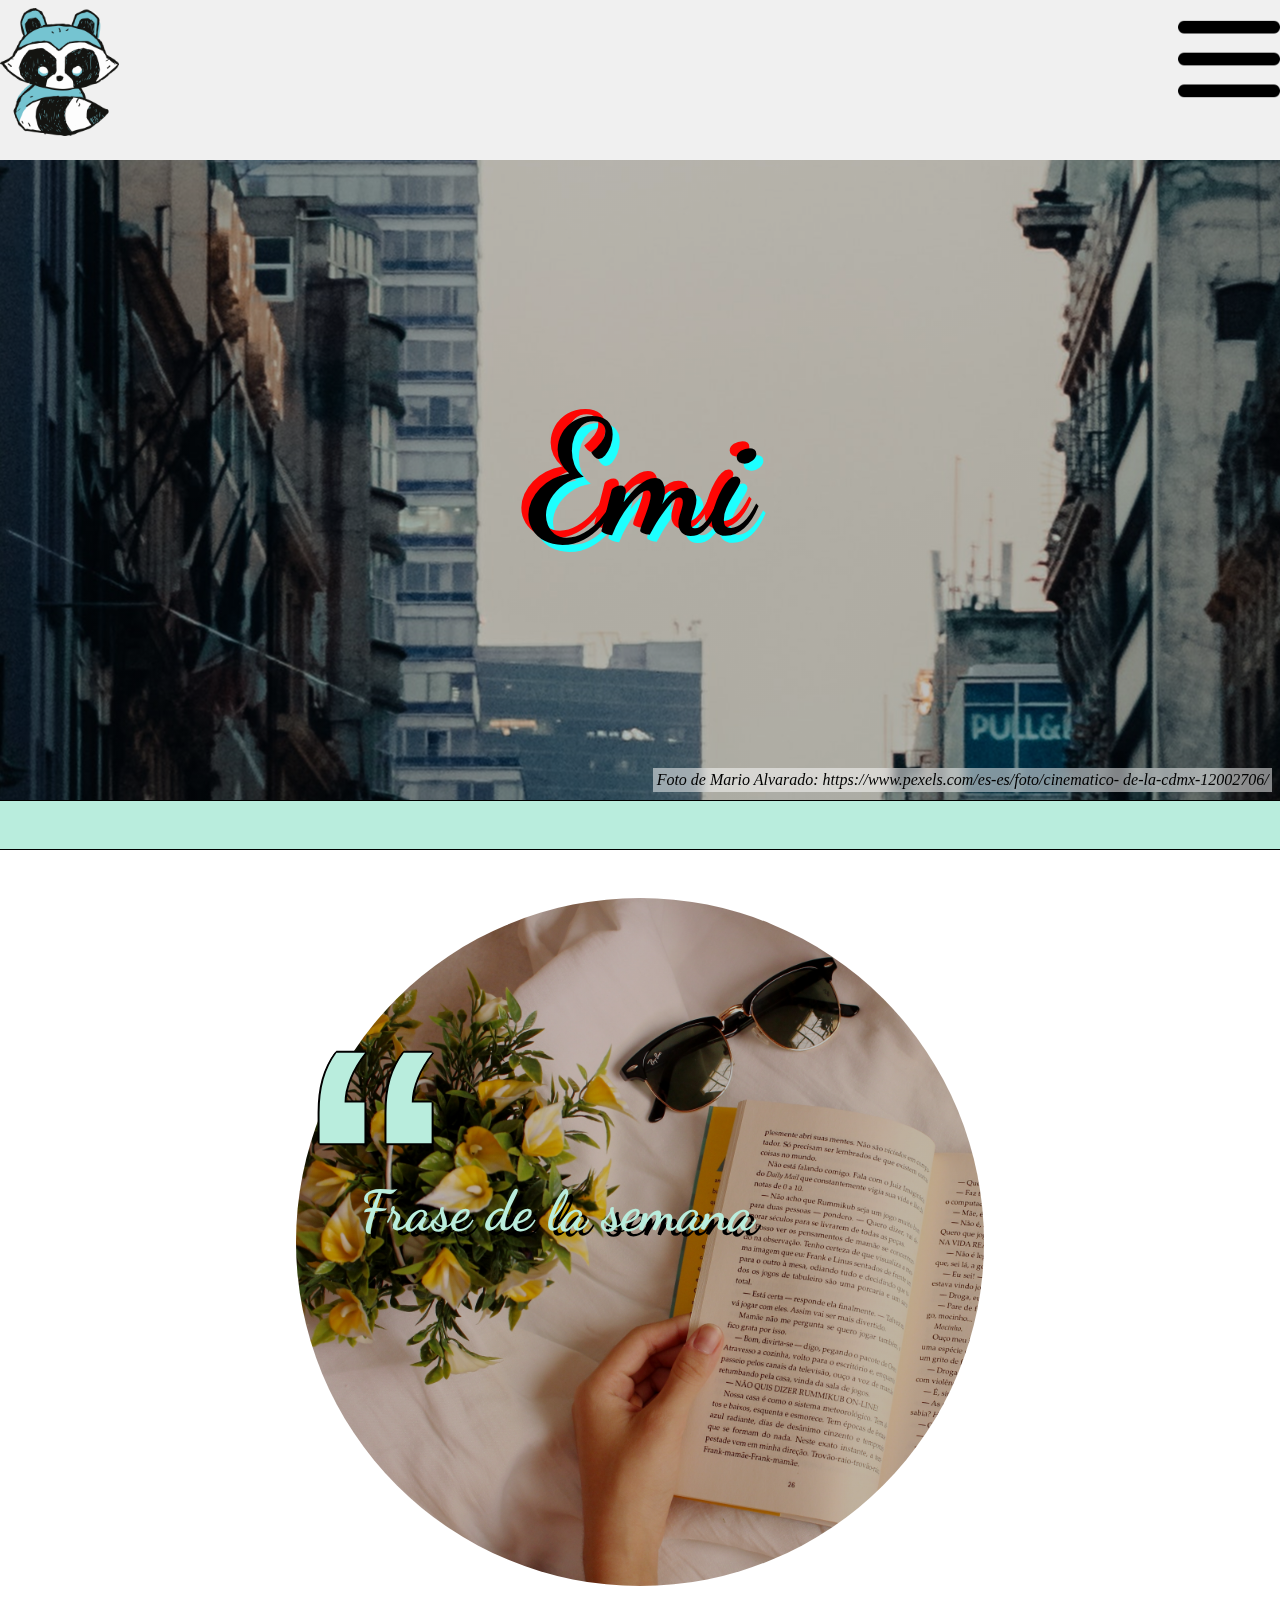
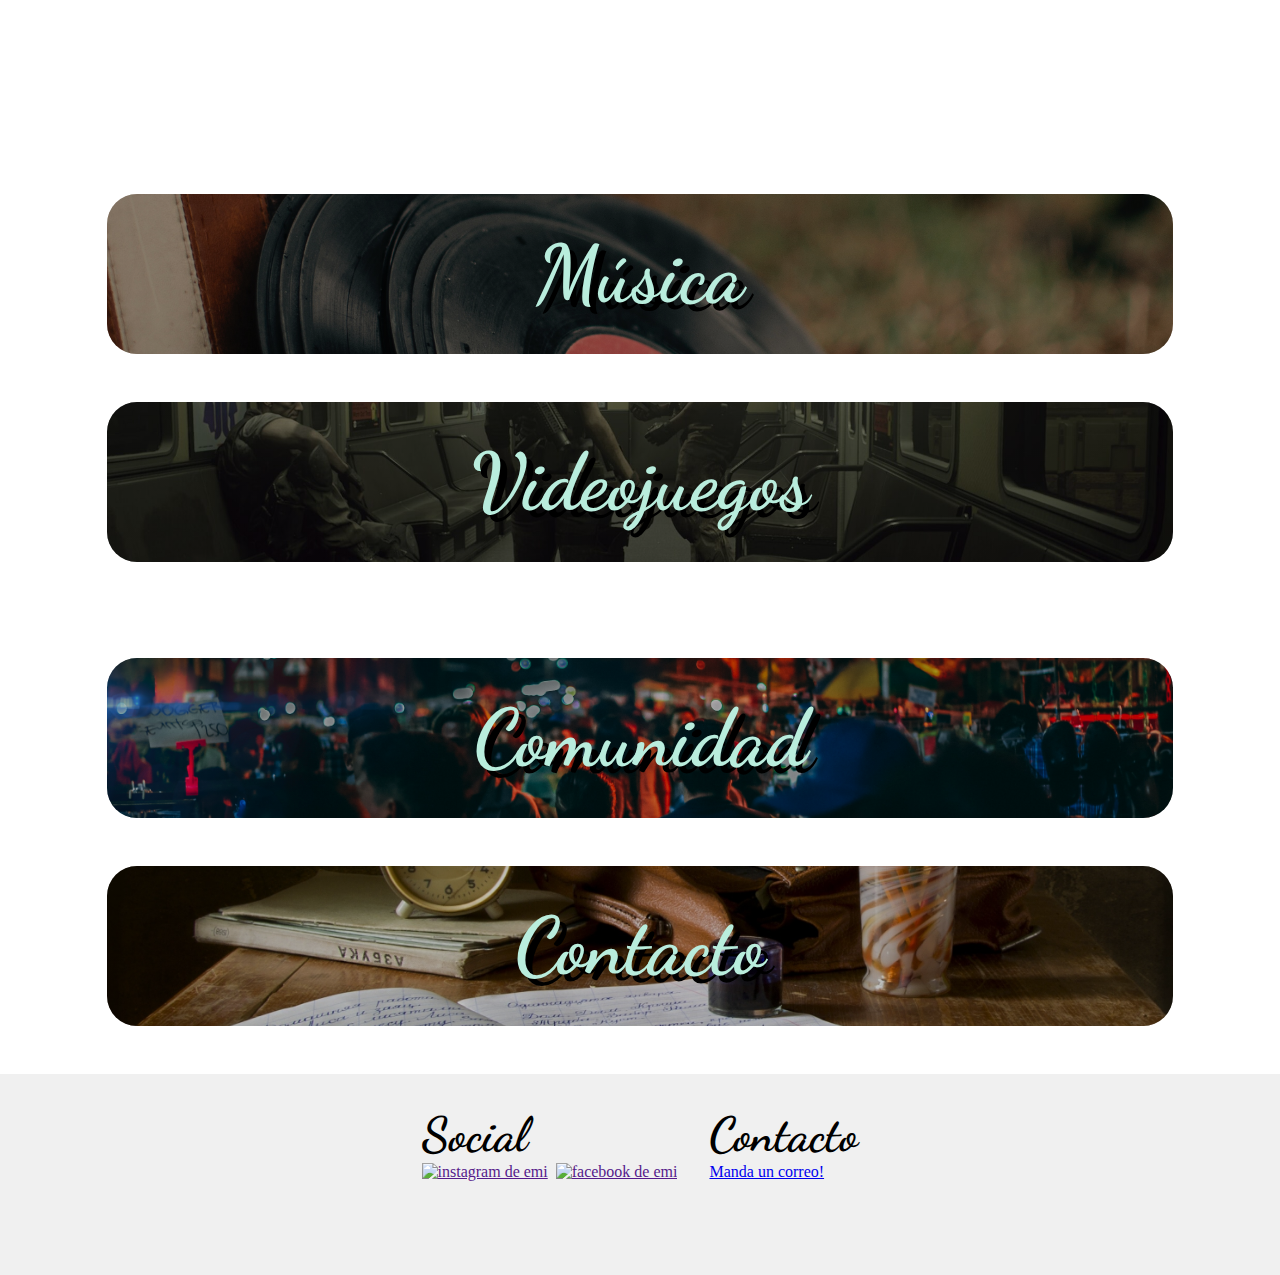
==== commit 5490ae13: "done: mobile page" ====
--- a/index.html
+++ b/index.html
@@ -170,6 +170,12 @@
                         nostrum ut magnam minima aliquid odit 
                         non culpa soluta?
                         </p>
+
+                        <button class="btn btn-light">
+                            <a href="./pages/music.html">
+                                Ir a la página
+                            </a>
+                        </button>
                     </div>
                     
                 </article>
@@ -192,6 +198,12 @@
                         nostrum ut magnam minima aliquid odit 
                         non culpa soluta?
                         </p>
+
+                        <button class="btn btn-light">
+                            <a href="./pages/videogames.html">
+                                Ir a la página
+                            </a>
+                        </button>
                     </div>
                     
                 </article>
@@ -218,6 +230,12 @@
                         nostrum ut magnam minima aliquid odit 
                         non culpa soluta?
                         </p>
+
+                        <button class="btn btn-light">
+                            <a href="./pages/community.html">
+                                Ir a la página
+                            </a>
+                        </button>
                     </div>
                     
                 </article>
@@ -225,7 +243,7 @@
                 <article class="main__cardboard blog">
                     <h3 class="main__cardboard__title 
                         blog__title">
-                        Blog
+                        Contacto
                     </h3>
 
                     <div class="main__cardboard__content">
@@ -240,6 +258,12 @@
                         nostrum ut magnam minima aliquid odit 
                         non culpa soluta?
                         </p>
+
+                        <button class="btn btn-light">
+                            <a href="./pages/contact.html">
+                                Ir a la página
+                            </a>
+                        </button>
                     </div>
                     
                 </article>
--- a/css/styles.css
+++ b/css/styles.css
@@ -73,6 +73,28 @@
   }
   100% {
     border-radius: 34% 66% 55% 45%/38% 60% 40% 62%;
+  }
+}
+@keyframes roll-rainbow {
+  0% {
+    background-position: bottom left;
+  }
+  50% {
+    background-position: top right;
+  }
+  100% {
+    background-position: bottom left;
+  }
+}
+@keyframes pending {
+  0% {
+    transform: scale(1.05);
+  }
+  50% {
+    transform: scale(1);
+  }
+  100% {
+    transform: scale(1.05);
   }
 }
 .bubble-1 {
@@ -300,6 +322,7 @@
   align-items: flex-start;
   align-content: flex-start;
   gap: 2rem;
+  z-index: 100;
 }
 .footer__title {
   font-family: "Dancing Script", cursive;
@@ -1134,10 +1157,49 @@
 
 .cont {
   margin-top: 10rem;
-  height: 100vh;
+  padding: 5rem 0;
   background-color: #350048;
 }
+.cont__board {
+  height: 40rem;
+  padding: 4rem 2rem;
+  display: flex;
+  flex-direction: column;
+  flex-wrap: nowrap;
+  justify-content: space-between;
+  align-items: center;
+  align-content: center;
+  gap: 5rem;
+}
+.cont__board__title {
+  position: relative;
+  font-family: "Dancing Script", cursive;
+  font-size: 8rem;
+  color: #00F5FF;
+  text-shadow: 0rem 0rem 0.05em white, 0rem 0rem 0.1em #00F5FF, 0rem 0rem 0.4em #00F5FF, 0rem 0rem 0.8em #00F5FF;
+}
+.cont__board__title::before {
+  content: "";
+  position: absolute;
+  bottom: -1em;
+  height: 100%;
+  width: 100%;
+  background-color: #00F5FF;
+  transform: perspective(1.5em) rotateX(60deg);
+  filter: blur(0.5em);
+  opacity: 0.5;
+}
+.cont__board__text {
+  font-family: "Dancing Script", cursive;
+  font-size: 4rem;
+  color: white;
+}
+.cont__board__text--small {
+  font-size: 2rem;
+  text-align: center;
+}
 .cont__feedback {
+  height: max-content;
   padding: 4rem 5rem;
   display: grid;
   grid-template-columns: repeat(2, 1fr);
@@ -1145,7 +1207,7 @@
   place-items: center center;
   gap: 7rem 0;
 }
-.cont__feedback labeL {
+.cont__feedback label {
   display: flex;
   flex-direction: column;
   flex-wrap: nowrap;
@@ -1201,6 +1263,12 @@
   transform: skew(45deg) translate(0);
   transition: all 0.5s;
 }
+.cont__feedback__button:hover span {
+  letter-spacing: 0.3rem;
+}
+.cont__feedback__button:hover span::before {
+  transform: translateX(200%);
+}
 .cont__feedback__button::before {
   content: "";
   position: absolute;
@@ -1230,9 +1298,6 @@
   border-radius: 100px;
   transition: all 0.5s;
 }
-.cont__feedback__button:hover span {
-  letter-spacing: 0.3rem;
-}
 .cont__feedback__button:hover::after {
   top: 0;
   height: 50%;
@@ -1240,9 +1305,6 @@
   border-radius: 100px;
   transition-delay: 0.5s;
 }
-after .cont__feedback__button:hover span::before {
-  transform: translateX(200%);
-}
 .cont__feedback__button--red::before, .cont__feedback__button--red::after {
   background: #ff1f71;
   box-shadow: 0 0 5px #ff1f71, 0 0 15px #ff1f71, 0 0 30px #ff1f71, 0 0 60px #ff1f71;
@@ -1259,5 +1321,356 @@
   background: #5800FF;
   box-shadow: 0 0 5px #5800FF, 0 0 15px #5800FF, 0 0 30px #5800FF, 0 0 60px #5800FF;
 }
+.cont__forms {
+  position: relative;
+  height: max-content;
+  display: flex;
+  flex-direction: column;
+  flex-wrap: nowrap;
+  justify-content: flex-start;
+  align-items: center;
+  align-content: center;
+  gap: 10rem;
+  padding-top: 30rem;
+}
+.cont__forms__lantern {
+  position: absolute;
+  transform: scale(2);
+  top: 0;
+  right: 5rem;
+}
+.cont__forms__light {
+  position: absolute;
+  top: 3rem;
+  right: 4rem;
+  border-radius: 100%;
+  width: 15rem;
+  height: 15rem;
+  background-color: #FEDB39;
+  filter: blur(8rem);
+}
+.cont__forms__form {
+  background-color: #252525;
+  padding: 4rem;
+  z-index: 3;
+  position: relative;
+  display: flex;
+  flex-direction: column;
+  flex-wrap: nowrap;
+  justify-content: flex-start;
+  align-items: center;
+  align-content: center;
+  gap: 4rem;
+}
+.cont__forms__form__fieldset {
+  width: 100%;
+  display: flex;
+  flex-direction: column;
+  flex-wrap: nowrap;
+  justify-content: flex-start;
+  align-items: flex-start;
+  align-content: flex-start;
+  gap: 7rem;
+}
+.cont__forms__form__legend {
+  position: relative;
+  width: max-content;
+  font-family: "Dancing Script", cursive;
+  text-align: center;
+  font-size: 6em;
+}
+.cont__forms__form__legend::before {
+  content: "";
+  width: 80%;
+  height: 20%;
+  position: absolute;
+  bottom: -0.4em;
+  left: 50%;
+  transform: translate(-50%) perspective(1em) rotateX(30deg);
+  filter: blur(0.4em);
+}
+.cont__forms__form__legend--positive {
+  color: #FF6D28;
+  text-shadow: 0 0 0.01em white, 0 0 0.3em #FF6D28, 0 0 0.5em #FF6D28, 0 0 0.7em #FF6D28;
+}
+.cont__forms__form__legend--positive::before {
+  background-color: #FF6D28;
+}
+.cont__forms__form__legend--negative {
+  color: #2bd2ff;
+  text-shadow: 0 0 0.01em white, 0 0 0.3em #2bd2ff, 0 0 0.5em #2bd2ff, 0 0 0.7em #2bd2ff;
+}
+.cont__forms__form__legend--negative::before {
+  background-color: #2bd2ff;
+}
+.cont__forms__form__legend--fix {
+  color: #1eff45;
+  text-shadow: 0 0 0.01em white, 0 0 0.3em #1eff45, 0 0 0.5em #1eff45, 0 0 0.7em #1eff45;
+}
+.cont__forms__form__legend--fix::before {
+  background-color: #1eff45;
+}
+.cont__forms__form__legend--work {
+  color: #F637EC;
+  text-shadow: 0 0 0.01em white, 0 0 0.3em #F637EC, 0 0 0.5em #F637EC, 0 0 0.7em #F637EC;
+}
+.cont__forms__form__legend--work::before {
+  background-color: #F637EC;
+}
+.cont__forms__form__inputBox {
+  position: relative;
+  width: 100%;
+}
+.cont__forms__form__inputBox .label {
+  position: absolute;
+  padding: 0 1em;
+  pointer-events: none;
+  left: 2em;
+  top: 50%;
+  transform: translate(0, -50%);
+  font-family: "Nunito", sans-serif;
+  font-size: 2em;
+  color: #F6F1E9;
+  z-index: 2;
+  transition: all 0.5s;
+}
+.cont__forms__form__inputBox .input {
+  outline: none;
+  padding: 1rem 3rem;
+  height: 3.2em;
+  width: 100%;
+  background-color: #252525;
+  border: 3px solid #F6F1E9;
+  border-radius: 60px;
+  transition: all 0.5s;
+  color: #F6F1E9;
+  font-size: 2.5rem;
+  /*
+
+  Colores
+  #FF6D28
+  #2bd2ff 
+  #1eff45
+  #F637EC
+  */
+}
+.cont__forms__form__inputBox .input:invalid {
+  border-color: #FE6244;
+}
+.cont__forms__form__inputBox .input:invalid ~ .label {
+  transform: translate(0, 1.3em);
+  background-color: #252525;
+  color: #FE6244;
+}
+.cont__forms__form__inputBox .input:valid, .cont__forms__form__inputBox .input:focus {
+  transform: scale(1.05);
+  animation-name: none;
+}
+.cont__forms__form__inputBox .input--positive:valid, .cont__forms__form__inputBox .input--positive:focus {
+  border-color: #F6F54D;
+}
+.cont__forms__form__inputBox .input--negative:valid, .cont__forms__form__inputBox .input--negative:focus {
+  border-color: #2bd2ff;
+}
+.cont__forms__form__inputBox .input--fix:valid, .cont__forms__form__inputBox .input--fix:focus {
+  border-color: #1eff45;
+}
+.cont__forms__form__inputBox .input--work:valid, .cont__forms__form__inputBox .input--work:focus {
+  border-color: #F637EC;
+}
+.cont__forms__form__inputBox .input:valid ~ .label, .cont__forms__form__inputBox .input:focus ~ .label {
+  transform: translate(0, -3em);
+  background-color: #252525;
+}
+.cont__forms__form__inputBox .input:valid ~ .label--positive, .cont__forms__form__inputBox .input:focus ~ .label--positive {
+  color: #F6F54D;
+}
+.cont__forms__form__inputBox .input:valid ~ .label--negative, .cont__forms__form__inputBox .input:focus ~ .label--negative {
+  color: #2bd2ff;
+}
+.cont__forms__form__inputBox .input:valid ~ .label--fix, .cont__forms__form__inputBox .input:focus ~ .label--fix {
+  color: #1eff45;
+}
+.cont__forms__form__inputBox .input:valid ~ .label--work, .cont__forms__form__inputBox .input:focus ~ .label--work {
+  color: #F637EC;
+}
+.cont__forms__form .select-container {
+  position: relative;
+}
+.cont__forms__form .select-container .select-box {
+  font-size: 2rem;
+  padding: 0.5em 4em 0.5em 0.5em;
+  outline: none;
+  border: 0;
+  appearance: none;
+}
+.cont__forms__form .select-container .select-box option {
+  font-size: 2rem;
+  min-width: 5rem;
+  min-height: 10rem;
+}
+.cont__forms__form .select-container .select-box--fix {
+  background: #DDFFBB;
+  color: #7C9070;
+}
+.cont__forms__form .select-container .select-box--positive {
+  background: #FFD966;
+  color: #A86464;
+}
+.cont__forms__form .select-container .select-box--negative {
+  background: #DDFFBB;
+  color: #7C9070;
+}
+.cont__forms__form .select-container .select-box--fix {
+  background: #DDFFBB;
+  color: #7C9070;
+}
+.cont__forms__form .select-container .select-box--work {
+  background: #FFCEFE;
+  color: #7F669D;
+}
+.cont__forms__form .select-container .custom-arrow {
+  display: block;
+  position: absolute;
+  top: 0;
+  right: 0;
+  width: 20%;
+  height: 100%;
+  pointer-events: none;
+}
+.cont__forms__form .select-container .custom-arrow::after, .cont__forms__form .select-container .custom-arrow::before {
+  content: "";
+  position: absolute;
+  height: 0;
+  width: 0;
+  top: 50%;
+  left: 50%;
+  transform: translate(-50%, -50%);
+}
+.cont__forms__form .select-container .custom-arrow::before {
+  border-bottom: 1.1em solid transparent;
+  border-right: 1.1em solid transparent;
+  border-left: 1.1em solid transparent;
+  top: 80%;
+}
+.cont__forms__form .select-container .custom-arrow::after {
+  border-top: 1.1em solid transparent;
+  border-right: 1.1em solid transparent;
+  border-left: 1.1em solid transparent;
+  top: 20%;
+}
+.cont__forms__form .select-container .custom-arrow--fix {
+  background: #7AA874;
+}
+.cont__forms__form .select-container .custom-arrow--fix::before {
+  border-top: 1.1em solid #DDFFBB;
+}
+.cont__forms__form .select-container .custom-arrow--fix::after {
+  border-bottom: 1.1em solid #DDFFBB;
+}
+.cont__forms__form .select-container .custom-arrow--work {
+  background: #7F669D;
+}
+.cont__forms__form .select-container .custom-arrow--work::before {
+  border-top: 1.1em solid #FFCEFE;
+}
+.cont__forms__form .select-container .custom-arrow--work::after {
+  border-bottom: 1.1em solid #FFCEFE;
+}
+.cont__forms__form__comment {
+  position: relative;
+  resize: none;
+  height: 30rem;
+  width: 100%;
+  outline: none;
+  padding-top: 3.5em;
+  padding: 3.5em 0.5em 1em 0.5em;
+  background-color: #252525;
+  border: 3px solid #F6F1E9;
+  border-radius: 40px;
+  transition: all 0.5s;
+  overflow: hidden;
+  font-size: 2.5rem;
+  font-family: "Nunito", sans-serif;
+  color: #F6F1E9;
+}
+.cont__forms__form__comment__label {
+  position: absolute;
+  top: 0;
+  left: 50%;
+  width: 100%;
+  transform: translate(-50%, 0);
+  padding: 1rem 2rem;
+  background-color: #F6F1E9;
+  color: #252525;
+  font-size: 2em;
+}
+.cont__forms__form__button {
+  padding: 0.3em 0.5em;
+  font-size: 2.5rem;
+  border-radius: 0.5em;
+}
+.cont__forms__form__buttonBox {
+  padding: 2rem 5rem;
+  display: flex;
+  flex-direction: row;
+  flex-wrap: nowrap;
+  justify-content: center;
+  align-items: flex-start;
+  align-content: flex-start;
+  gap: 0;
+}
+.cont .box-rainbow {
+  width: 80%;
+  position: relative;
+  padding: 1rem;
+}
+.cont .box-rainbow::before {
+  content: "";
+  position: absolute;
+  top: 0;
+  left: 0;
+  width: 100%;
+  height: 100%;
+  background-size: 200% 200%;
+  background-position: bottom left;
+  filter: blur(2.5em);
+  animation-name: roll-rainbow;
+  animation-delay: 0s;
+  animation-duration: 20s;
+  animation-iteration-count: infinite;
+  animation-timing-function: linear;
+}
+.cont .box-rainbow::after {
+  content: "";
+  position: absolute;
+  top: 0;
+  left: 0;
+  width: 100%;
+  height: 100%;
+  background-size: 200% 200%;
+  background-position: bottom left;
+  animation-name: roll-rainbow;
+  animation-delay: 0s;
+  animation-duration: 20s;
+  animation-iteration-count: infinite;
+  animation-timing-function: linear;
+}
+.cont .box-rainbow--positive::before, .cont .box-rainbow--positive::after {
+  background-image: linear-gradient(to top right, #ffbc00, #ff0058);
+}
+.cont .box-rainbow--negative::before, .cont .box-rainbow--negative::after {
+  background-image: linear-gradient(to top right, #0096FF, #72FFFF);
+}
+.cont .box-rainbow--fix::before, .cont .box-rainbow--fix::after {
+  background-image: linear-gradient(to top right, #4dff03, #00d0ff);
+}
+.cont .box-rainbow--work::before, .cont .box-rainbow--work::after {
+  background-image: linear-gradient(to top right, #F900BF, #FF85B3);
+}
+
+.btn {
+  font-size: 2.5rem;
+}
 
 /*# sourceMappingURL=styles.css.map */
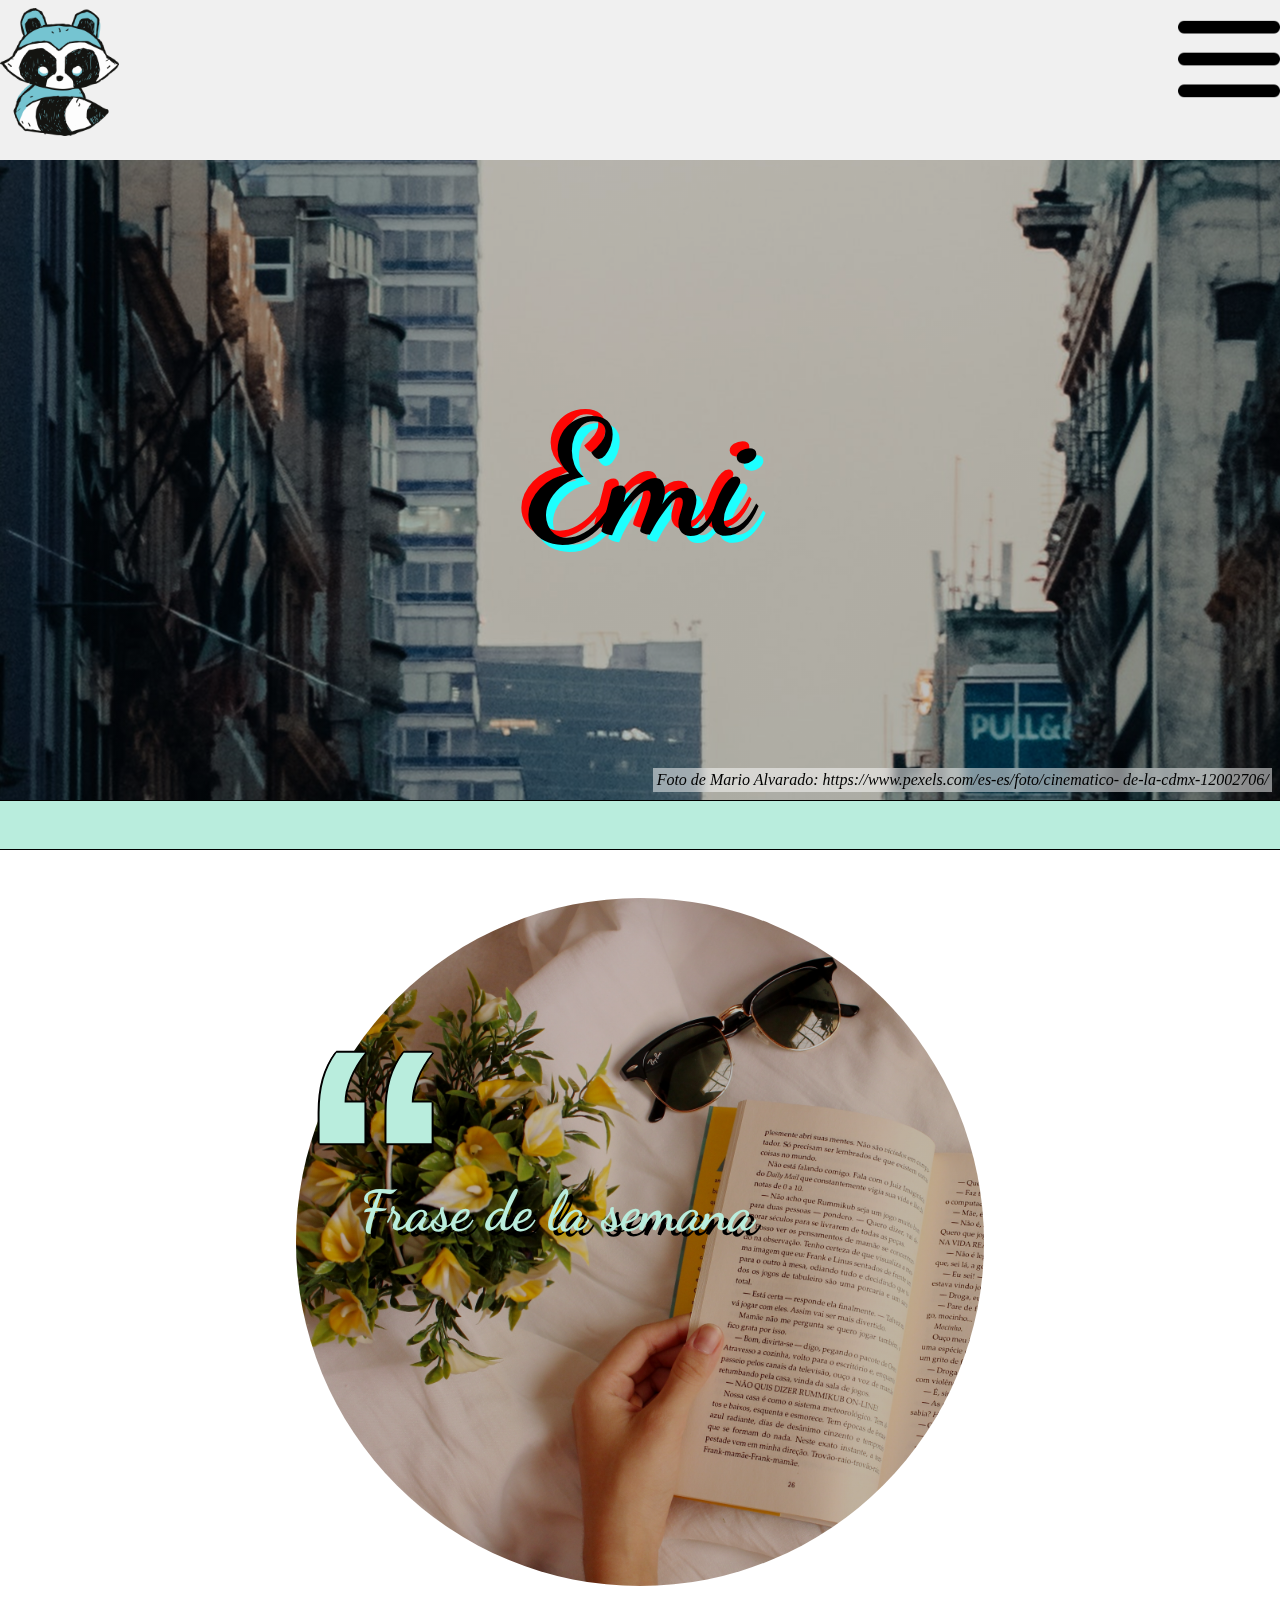
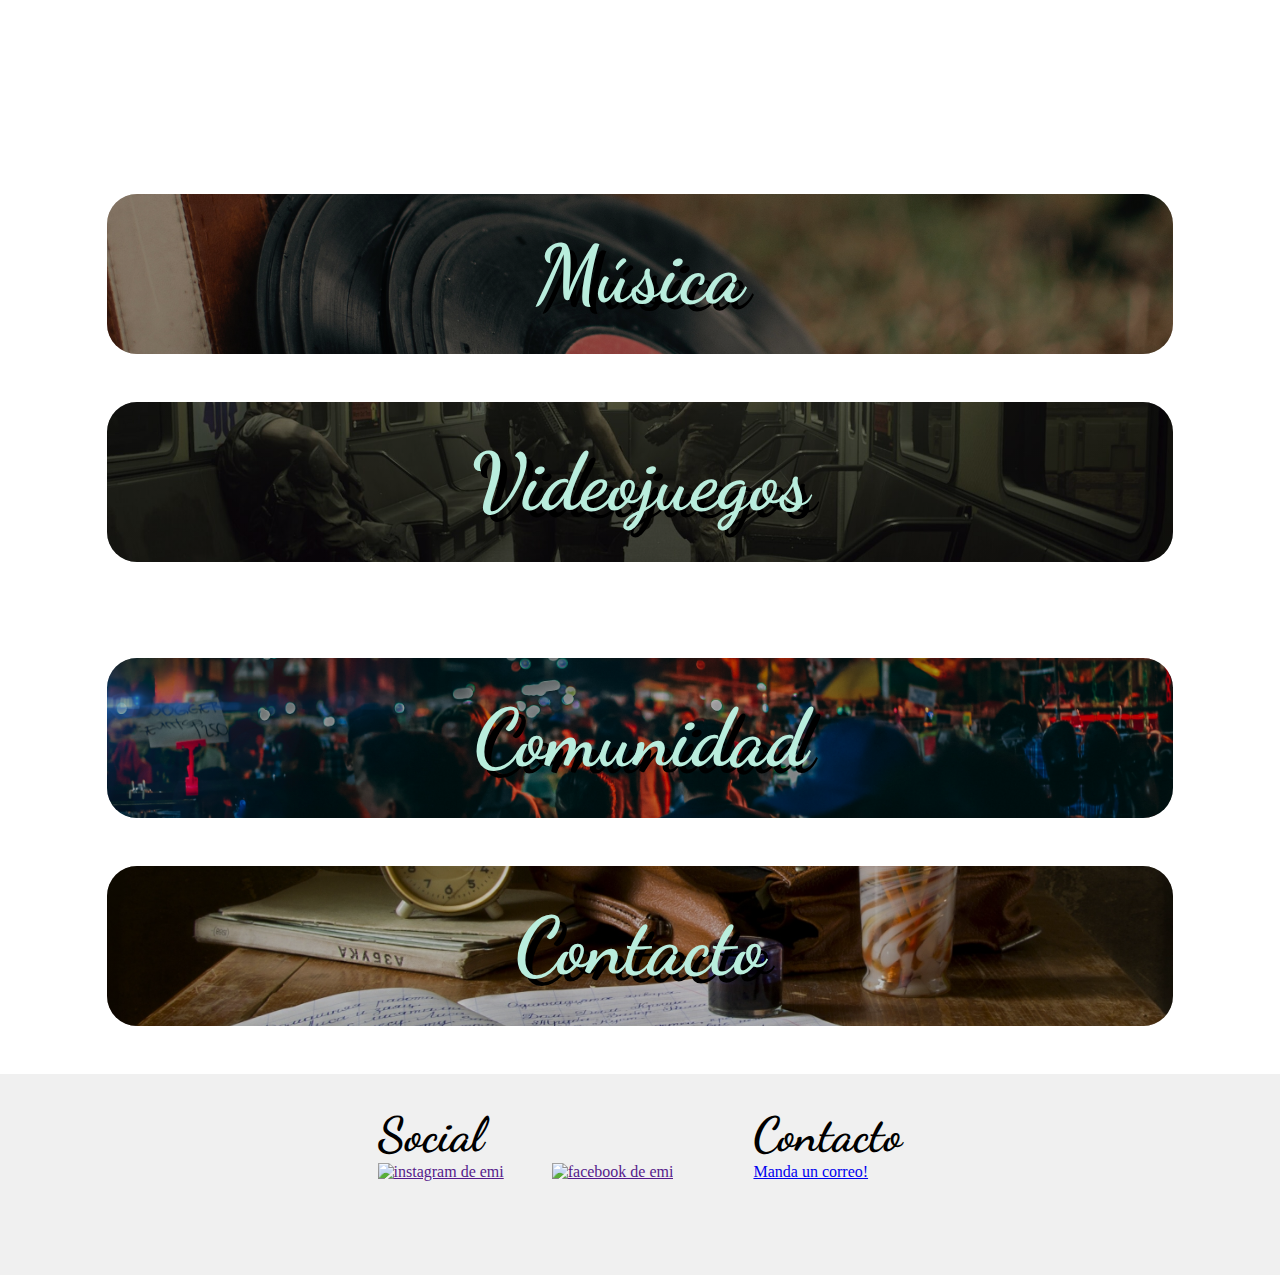
==== commit c2222398: "done: page content" ====
--- a/index.html
+++ b/index.html
@@ -137,14 +137,10 @@
                     <div class="bubble__content">
 
                         <q class="text-center bubble__text">
-                            Lorem ipsum dolor sit amet 
-                            consectetur adipisicing elit. 
-                            Ullam, facere? Quasi, ullam! Quae, 
-                            necessitatibus consectetur odio 
-                            corrupti ipsum ullam porro!
+                            La ficción es la verdad dentro de la mentira
                         </q>
                         <footer class="bubble__text">
-                            <em>- Lorem ipsum dolor sit amet</em>
+                            <em>- Stephen King</em>
                         </footer>
 
                     </div>
@@ -160,15 +156,11 @@
 
                     <div class="main__cardboard__content">
                         <p class="main__cardboard__text">
-                        Lorem ipsum dolor sit amet consectetur 
-                        adipisicing elit. Iste eveniet excepturi 
-                        recusandae, assumenda quasi dolorem 
-                        repudiandae? Reprehenderit impedit 
-                        sapiente quaerat quod, est, incidunt, 
-                        labore autem voluptates officiis 
-                        perspiciatis optio obcaecati nulla 
-                        nostrum ut magnam minima aliquid odit 
-                        non culpa soluta?
+                        Una sección dedicada a próximos eventos relacionados 
+                        con la música, también un espacio donde subo mis
+                        gustos musicales y recomendaciones para todos. Se 
+                        incluyen playlists de todo un poco, creadas por mí
+                        e incluso por algunos youtubers.
                         </p>
 
                         <button class="btn btn-light">
@@ -188,16 +180,13 @@
 
                     <div class="main__cardboard__content">
                         <p class="main__cardboard__text">
-                        Lorem ipsum dolor sit amet consectetur 
-                        adipisicing elit. Iste eveniet excepturi 
-                        recusandae, assumenda quasi dolorem 
-                        repudiandae? Reprehenderit impedit 
-                        sapiente quaerat quod, est, incidunt, 
-                        labore autem voluptates officiis 
-                        perspiciatis optio obcaecati nulla 
-                        nostrum ut magnam minima aliquid odit 
-                        non culpa soluta?
-                        </p>
+                        Es uno de mis hobbies favoritos, los videojuegos me 
+                        parecen muy divertidos e interesantes; algunos pueden 
+                        llegar a ser desafiantes por sus acertijos o puzzles y 
+                        otros te llenan de estrés y miedo. Hay una gran variedad
+                        y por eso dentro de esta sección se encuentra mi opinión
+                        sobre diferentes tipos de videojuegos.
+                    </p>
 
                         <button class="btn btn-light">
                             <a href="./pages/videogames.html">
@@ -220,15 +209,11 @@
 
                     <div class="main__cardboard__content">
                         <p class="main__cardboard__text">
-                        Lorem ipsum dolor sit amet consectetur 
-                        adipisicing elit. Iste eveniet excepturi 
-                        recusandae, assumenda quasi dolorem 
-                        repudiandae? Reprehenderit impedit 
-                        sapiente quaerat quod, est, incidunt, 
-                        labore autem voluptates officiis 
-                        perspiciatis optio obcaecati nulla 
-                        nostrum ut magnam minima aliquid odit 
-                        non culpa soluta?
+                            ¿A quién no le gusta compartir con los demás consejos o
+                            puntos de vista sobre cualquier tema? Puedes unirte a 
+                            nuestra comunidad donde la diversión está garantizada,
+                            cotamos con un servidor de discord e internamente la página
+                            cuenta con un sistema de publicaciones.
                         </p>
 
                         <button class="btn btn-light">
@@ -248,15 +233,11 @@
 
                     <div class="main__cardboard__content">
                         <p class="main__cardboard__text">
-                        Lorem ipsum dolor sit amet consectetur 
-                        adipisicing elit. Iste eveniet excepturi 
-                        recusandae, assumenda quasi dolorem 
-                        repudiandae? Reprehenderit impedit 
-                        sapiente quaerat quod, est, incidunt, 
-                        labore autem voluptates officiis 
-                        perspiciatis optio obcaecati nulla 
-                        nostrum ut magnam minima aliquid odit 
-                        non culpa soluta?
+                            ¿Quieres contactarme? En contacto te 
+                            permitiré mandarme cualquier tipo de comentario, ya sea 
+                            porque encontraste un fallo en la página, porque quieras 
+                            apoyarme o contarme algo que no te gustó. Me ayuda 
+                            a mejorar como desarrolador y como persona.
                         </p>
 
                         <button class="btn btn-light">
--- a/css/styles.css
+++ b/css/styles.css
@@ -321,7 +321,7 @@
   justify-content: center;
   align-items: flex-start;
   align-content: flex-start;
-  gap: 2rem;
+  gap: 5rem;
   z-index: 100;
 }
 .footer__title {
@@ -338,7 +338,7 @@
   justify-content: flex-start;
   align-items: flex-start;
   align-content: flex-start;
-  gap: 0.5rem;
+  gap: 3rem;
 }
 .footer__icon {
   height: 100%;
@@ -629,7 +629,7 @@
 .posts__post__content {
   height: 0;
   width: 100%;
-  overflow: hidden;
+  overflow: scroll;
   display: grid;
   grid-template-areas: "title" "texti" "photos";
   background-color: rgba(255, 255, 255, 0.3);
@@ -671,6 +671,7 @@
 .posts__post:hover {
   width: 100%;
   height: 80rem;
+  order: -1;
 }
 .posts__post:hover .posts__post__vertical__text {
   opacity: 0;
@@ -811,7 +812,7 @@
   top: 0%;
 }
 .games__game:hover .resident__image {
-  transform: scale(1.6) translate(0, 15rem);
+  transform: scale(1.6) translate(-0.7rem, 15rem);
 }
 .games__game:hover .god__image {
   transform: scale(2) translate(0, 10rem);
@@ -1017,7 +1018,7 @@
   display: grid;
   grid-template-columns: 1fr;
   grid-auto-flow: row;
-  grid-auto-rows: 70rem;
+  grid-auto-rows: max-content;
   gap: 2rem;
 }
 .events__grid__event {
@@ -1102,7 +1103,7 @@
   background-color: rgb(234, 4, 127);
   border-radius: 80px;
   box-shadow: inset 2rem 2rem 2rem rgba(0, 0, 0, 0.1), 2rem 2rem 4rem rgba(234, 4, 127, 0.3), 3rem 1rem 4rem rgba(234, 4, 127, 0.3), inset -1rem -1rem 1rem rgba(255, 255, 255, 0.3);
-  height: 8rem;
+  padding: 2rem 1rem;
   width: 24rem;
   font-family: "Anton", sans-serif;
   font-size: 2rem;
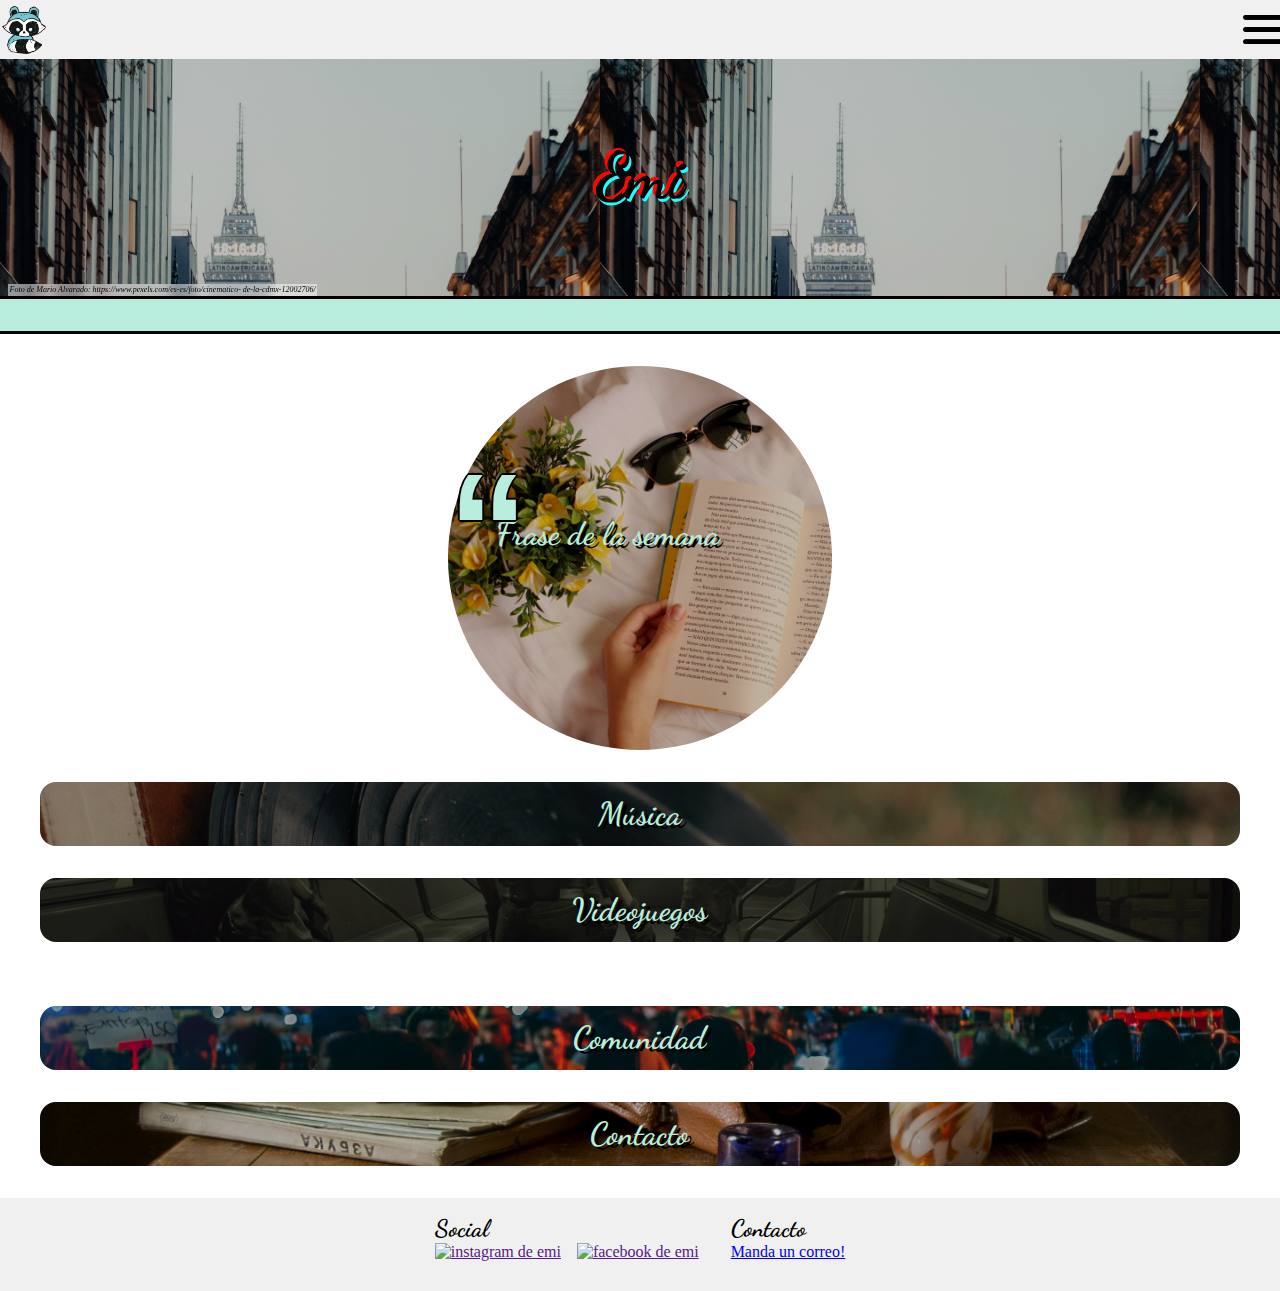
==== commit 1c53f30e: "new version responsive" ====
--- a/index.html
+++ b/index.html
@@ -2,7 +2,10 @@
 <html>
     <head>
         <meta charset="UTF-8">
+        <meta http-equiv="X-UA-Compatible" content="IE=edge">
+        <meta name="viewport" content="width=device-width, initial-scale=1.0">
         <link rel="icon" href="./media/img/profile.png">
+        
         <title>Dummy page</title>
 
         <!-- FONTS -->
@@ -149,8 +152,8 @@
 
                 </blockquote>
 
-                <article class="main__cardboard music">
-                    <h3 class="main__cardboard__title music__title">
+                <article class="main__cardboard crd-music">
+                    <h3 class="main__cardboard__title crd-music__title">
                         Música
                     </h3>
 
@@ -172,9 +175,9 @@
                     
                 </article>
 
-                <article class="main__cardboard videogames">
+                <article class="main__cardboard crd-videogames">
                     <h3 class="main__cardboard__title 
-                        videogames__title">
+                        crd-videogames__title">
                         Videojuegos
                     </h3>
 
@@ -201,9 +204,9 @@
                     
                 </aside>
 
-                <article class="main__cardboard community">
+                <article class="main__cardboard crd-community">
                     <h3 class="main__cardboard__title 
-                        community__title">
+                        crd-community__title">
                         Comunidad
                     </h3>
 
@@ -225,9 +228,9 @@
                     
                 </article>
 
-                <article class="main__cardboard blog">
+                <article class="main__cardboard crd-blog">
                     <h3 class="main__cardboard__title 
-                        blog__title">
+                        crd-blog__title">
                         Contacto
                     </h3>
 
--- a/css/styles.css
+++ b/css/styles.css
@@ -98,12 +98,12 @@
   }
 }
 .bubble-1 {
-  height: 35rem;
-  width: 35rem;
+  height: 18rem;
+  width: 18rem;
   background-image: linear-gradient(rgba(0, 0, 0, 0.25), rgba(0, 0, 0, 0.25)), url("../media/img/book.jpg");
   background-size: cover;
   border-radius: 100%;
-  padding: 4rem;
+  padding: 3rem;
   position: relative;
   display: flex;
   flex-direction: column;
@@ -121,30 +121,31 @@
 
 .bubble__content {
   max-height: 3.5rem;
+  padding: 0.3rem;
   overflow: hidden;
   transition: all 1s;
 }
 .bubble__title {
   font-family: "Dancing Script", cursive;
-  font-size: 3.5rem;
+  font-size: 2rem;
   color: #B9EDDD;
   font-weight: bold;
-  text-shadow: 5px 5px black;
+  text-shadow: 0.1em 0.1em black;
 }
 .bubble__title::before {
   content: "“";
   float: right;
-  font-size: 20rem;
+  font-size: 5em;
   font-family: arial;
   color: #B9EDDD;
   text-shadow: 2px 0 black, -2px 0 black, 0 2px black, 0 -2px black, 1px 1px black, -1px -1px black, 1px -1px black, -1px 1px black;
   position: absolute;
-  bottom: 15rem;
+  bottom: 0.8em;
   left: 0;
 }
 .bubble__text {
   font-family: "Nunito", sans-serif;
-  font-size: 1.5rem;
+  font-size: 0.7rem;
   font-weight: bold;
   color: white;
   text-shadow: 2px 0 black, -2px 0 black, 0 2px black, 0 -2px black, 1px 1px black, -1px -1px black, 1px -1px black, -1px 1px black;
@@ -160,9 +161,10 @@
 
 .navbar {
   width: 100%;
-  height: 10rem;
+  height: 3.5rem;
   background-color: #F0F0F0;
   overflow: hidden;
+  padding: 0.1rem;
   position: fixed;
   top: 0;
   z-index: 100;
@@ -176,9 +178,9 @@
   transition: height 1s;
 }
 .navbar__content {
-  height: 8rem;
-  width: 100%;
-  padding: 0.5rem 3rem;
+  height: 3rem;
+  width: 100%;
+  padding: 0.25rem 1rem;
   display: flex;
   flex-direction: row;
   flex-wrap: nowrap;
@@ -186,12 +188,12 @@
   align-items: flex-start;
   align-content: flex-start;
   gap: 0;
-  margin-bottom: 1rem;
 }
 .navbar__logo {
   height: 100%;
 }
 .navbar__hamburger {
+  align-self: center;
   transition: transform 0.75s;
 }
 
@@ -211,7 +213,7 @@
 .nav__link {
   display: block;
   text-align: center;
-  font-size: 3rem;
+  font-size: 1rem;
   text-decoration: none;
   color: black;
 }
@@ -225,16 +227,16 @@
 
 .main__title {
   font-weight: bolder;
-  font-size: 10rem;
+  font-size: 4rem;
   font-family: "Dancing Script", cursive;
-  text-shadow: -7px -7px #FE0604, 7px 7px #1DFFFF;
+  text-shadow: -0.04em -0.04em #FE0604, 0.04em 0.04em #1DFFFF;
 }
 .main__divide {
-  height: 3rem;
+  height: 2rem;
   background-color: #B9EDDD;
-  border-top: 1px solid black;
-  border-bottom: 1px solid black;
-  padding: 0 0.1rem;
+  border-top: 0.2em solid black;
+  border-bottom: 0.2em solid black;
+  padding: 0 0.1em;
   overflow: hidden;
 }
 .main__divide__slide {
@@ -256,14 +258,14 @@
 }
 .main__divide__text {
   font-weight: bolder;
-  font-size: 2rem;
+  font-size: 1rem;
 }
 .main__divide__img {
   height: 100%;
 }
 .main__cardboard {
-  width: 90%;
-  border-radius: 30px;
+  width: 95%;
+  border-radius: 1em;
   gap: 0;
   background-color: #F0F0F0;
   overflow: hidden;
@@ -277,7 +279,7 @@
 }
 .main__cardboard:hover > .main__cardboard__content {
   opacity: 1;
-  padding: 1.5rem;
+  padding: 1rem;
   max-height: 30rem;
 }
 .main__cardboard__title {
@@ -290,55 +292,56 @@
   gap: 0;
   background-size: cover;
   background-position: center center;
-  height: 10rem;
+  height: 4rem;
   font-family: "Dancing Script", cursive;
-  font-size: 5rem;
+  font-size: 2rem;
   color: #B9EDDD;
   font-weight: bold;
-  text-shadow: 7px 7px black;
+  text-shadow: 0.1em 0.1em black;
+  margin: 0;
 }
 .main__cardboard__text {
   font-family: "Nunito", sans-serif;
-  font-size: 2rem !important;
+  font-size: 0.8rem !important;
 }
 .main__foot-img {
-  padding: 0.2rem;
+  padding: 0.1rem;
   font-style: italic;
-  font-size: 1rem;
+  font-size: 0.5rem;
   background-color: rgba(255, 255, 255, 0.5);
   backdrop-filter: blur(0.3rem);
   position: absolute;
-  right: 0.5rem;
-  bottom: 0.5rem;
+  left: 0.5rem;
+  bottom: 0;
 }
 
 .footer {
   background-color: #F0F0F0;
-  padding: 2rem;
+  padding: 1rem 2rem;
   display: flex;
   flex-direction: row;
   flex-wrap: nowrap;
   justify-content: center;
   align-items: flex-start;
   align-content: flex-start;
-  gap: 5rem;
+  gap: 2rem;
   z-index: 100;
 }
 .footer__title {
   font-family: "Dancing Script", cursive;
-  font-size: 3rem;
+  font-size: 1.5rem;
   color: black;
   font-weight: bold;
 }
 .footer__social {
-  height: 5rem;
+  height: 2rem;
   display: flex;
   flex-direction: row;
   flex-wrap: wrap;
   justify-content: flex-start;
   align-items: flex-start;
   align-content: flex-start;
-  gap: 3rem;
+  gap: 1rem;
 }
 .footer__icon {
   height: 100%;
@@ -346,7 +349,7 @@
 
 .personal {
   position: relative;
-  margin-top: 10rem;
+  margin-top: 3.5rem;
   display: flex;
   flex-direction: row;
   flex-wrap: nowrap;
@@ -354,10 +357,9 @@
   align-items: center;
   align-content: center;
   gap: 0;
-  height: 40rem;
+  height: 15rem;
   background-image: linear-gradient(rgba(0, 0, 0, 0.25), rgba(0, 0, 0, 0.25)), url("../media/img/mexico-city.jpg");
-  background-position: cover;
-  background-position: center center;
+  background-size: contain;
   background-attachment: fixed;
 }
 
@@ -366,25 +368,25 @@
   grid-template-areas: "quote" "music" "videogames" "aside" "community" "blog";
   place-items: center;
   place-content: center;
-  gap: 3rem;
-  padding: 3rem;
+  gap: 2rem;
+  padding: 2rem 0.5rem;
 }
 
 .quote {
   grid-area: quote;
 }
 
-.music {
+.crd-music {
   grid-area: music;
 }
-.music__title {
+.crd-music__title {
   background-image: linear-gradient(rgba(0, 0, 0, 0.25), rgba(0, 0, 0, 0.25)), url("../media/img/music.jpg");
 }
 
-.videogames {
+.crd-videogames {
   grid-area: videogames;
 }
-.videogames__title {
+.crd-videogames__title {
   background-image: linear-gradient(rgba(0, 0, 0, 0.25), rgba(0, 0, 0, 0.25)), url("../media/img/resident-evil-train.jpg");
 }
 
@@ -392,22 +394,22 @@
   grid-area: aside;
 }
 
-.community {
+.crd-community {
   grid-area: community;
 }
-.community__title {
+.crd-community__title {
   background-image: linear-gradient(rgba(0, 0, 0, 0.25), rgba(0, 0, 0, 0.25)), url("../media/img/community.jpg");
 }
 
-.blog {
+.crd-blog {
   grid-area: blog;
 }
-.blog__title {
+.crd-blog__title {
   background-image: linear-gradient(rgba(0, 0, 0, 0.25), rgba(0, 0, 0, 0.25)), url("../media/img/writing.jpg");
 }
 
 .com {
-  margin-top: 10rem;
+  margin-top: 3.5rem;
   display: grid;
   grid-template-areas: "title" "divide" "option" "posts" "aside";
   gap: 0;
@@ -422,8 +424,8 @@
 .board-community {
   grid-area: title;
   position: relative;
-  height: 50rem;
-  padding: 5rem 2rem;
+  height: 20rem;
+  padding: 2rem 0.5rem;
   display: flex;
   flex-direction: column;
   flex-wrap: nowrap;
@@ -432,82 +434,82 @@
   align-content: center;
   gap: 0;
   background-image: linear-gradient(rgba(0, 0, 0, 0.15) 0%, rgb(0, 0, 0) 70%), url("../media/img/rainworld.webp");
-  background-position: cover;
+  background-size: cover;
 }
 .board-community h2 {
   font-family: "Dancing Script", cursive;
-  font-size: 7rem;
+  font-size: 2.5rem;
   color: #B9EDDD;
   font-weight: bold;
-  text-shadow: 7px 7px black;
+  text-shadow: 0.1em 0.1em black;
 }
 .board-community span {
   font-family: "Nunito", sans-serif;
+  font-size: 1rem;
+  color: #B9EDDD;
+  font-weight: bold;
+}
+.board-community__container {
+  height: 15rem;
+  width: 100%;
+  padding: 0.5rem;
+  display: flex;
+  flex-direction: row;
+  flex-wrap: wrap;
+  justify-content: flex-start;
+  align-items: flex-end;
+  align-content: flex-end;
+  gap: 0.5rem;
+}
+.board-community__container__box {
+  opacity: 0.1;
+  height: 2.5rem;
+  width: 2.5rem;
+  object-fit: cover;
+  border-radius: 100%;
+  transition: all 0.5s ease;
+}
+.board-community__container__box:hover {
+  opacity: 1;
+}
+
+.community-divide {
+  grid-area: divide;
+}
+
+.option {
+  grid-area: option;
+  /* flexbox */
+  display: flex;
+  flex-direction: row;
+  flex-wrap: wrap;
+  justify-content: flex-start;
+  align-items: flex-start;
+  align-content: flex-start;
+  gap: 0.5rem 1rem;
+  background-color: #F0F0F0;
+  padding: 1rem 1rem;
+}
+.option__title {
+  font-family: "Dancing Script", cursive;
   font-size: 2rem;
   color: #B9EDDD;
   font-weight: bold;
-}
-.board-community__container {
-  height: 20rem;
-  width: 100%;
-  padding: 0.5rem;
-  display: flex;
-  flex-direction: row;
-  flex-wrap: wrap;
-  justify-content: flex-start;
-  align-items: flex-end;
-  align-content: flex-end;
-  gap: 0.5rem;
-}
-.board-community__container__box {
-  opacity: 0.1;
-  height: 7rem;
-  width: 7rem;
-  object-fit: cover;
-  border-radius: 100%;
-  transition: all 0.5s ease;
-}
-.board-community__container__box:hover {
-  border: 0px;
-  opacity: 1;
-}
-
-.community-divide {
-  grid-area: divide;
-}
-
-.option {
-  grid-area: option;
-  /* flexbox */
-  display: flex;
-  flex-direction: row;
-  flex-wrap: wrap;
-  justify-content: flex-start;
-  align-items: flex-start;
-  align-content: flex-start;
-  gap: 1rem 3rem;
-  background-color: #F0F0F0;
-  padding: 2rem 4rem;
-}
-.option__title {
-  font-family: "Dancing Script", cursive;
-  font-size: 6rem;
-  color: #B9EDDD;
-  font-weight: bold;
-  text-shadow: 5px 5px black;
+  text-shadow: 0.06em 0.06em black;
+  margin: 0;
 }
 .option__subtitle {
   font-family: "Nunito", sans-serif;
-  font-size: 3rem;
+  font-size: 1rem;
   color: black;
   font-weight: bold;
   text-decoration: none;
 }
 .option label {
-  font-size: 3rem;
+  font-size: 0.9rem;
 }
 .option input {
-  transform: scale(3) translate(-0.3rem, -0.3rem);
+  transform: scale(1.2) translate(-0.1em, 0.1em);
 }
 
 .posts {
@@ -524,7 +526,7 @@
   background-repeat: no-repeat;
 }
 .posts__post {
-  height: 60rem;
+  height: 22rem;
   width: 20%;
   border: 1px solid white;
   display: flex;
@@ -566,20 +568,20 @@
   background-repeat: no-repeat;
 }
 .posts__post__vertical {
-  padding: 2rem;
+  padding: 0.5rem;
   height: 100%;
-  width: 12.25rem;
+  width: 4rem;
   display: flex;
   flex-direction: column;
   flex-wrap: nowrap;
   justify-content: flex-start;
   align-items: center;
   align-content: center;
-  gap: 2rem;
+  gap: 1rem;
 }
 .posts__post__vertical__img {
-  width: 9rem;
-  height: 9rem;
+  width: 3rem;
+  height: 3rem;
   border-radius: 100%;
   overflow: hidden;
   object-fit: cover;
@@ -594,12 +596,12 @@
   gap: 1rem;
 }
 .posts__post__vertical__topics__img {
-  width: 5rem;
+  width: 2rem;
   object-fit: contain;
 }
 .posts__post__vertical__text {
   font-family: "Noto Sans", sans-serif;
-  font-size: 1.5rem;
+  font-size: 0.6rem;
   color: white;
   transition: all 1s;
 }
@@ -613,17 +615,17 @@
   transition-delay: 1.2s;
   transition-duration: 1s;
   transition-timing-function: ease;
-  padding: 1rem;
+  overflow: scroll;
   display: flex;
   flex-direction: column;
   flex-wrap: nowrap;
   justify-content: flex-start;
   align-items: center;
   align-content: center;
-  gap: 1rem;
+  gap: 0.5rem;
 }
 .posts__post__vertical__sources__src {
-  height: 5rem;
+  height: 2rem;
   object-fit: contain;
 }
 .posts__post__content {
@@ -641,10 +643,10 @@
 }
 .posts__post__content__title {
   grid-area: title;
-  padding: 2rem 4rem;
+  padding: 1rem;
   opacity: 0;
   font-family: "Dancing Script", cursive;
-  font-size: 4rem;
+  font-size: 1.3rem;
   color: #B9EDDD;
   font-weight: bold;
   text-align: center;
@@ -655,10 +657,10 @@
 }
 .posts__post__content__text {
   grid-area: texti;
-  padding: 2rem 4rem;
+  padding: 1rem;
   opacity: 0;
   font-family: "Noto Sans", sans-serif;
-  font-size: 2.5rem;
+  font-size: 0.8rem;
   color: white;
   transition-property: opacity;
   transition-delay: 0.2s;
@@ -670,7 +672,6 @@
 }
 .posts__post:hover {
   width: 100%;
-  height: 80rem;
   order: -1;
 }
 .posts__post:hover .posts__post__vertical__text {
@@ -705,36 +706,36 @@
 }
 
 .vid {
-  margin-top: 10rem;
+  margin-top: 3.5rem;
   grid-template-areas: "title" "divide" "videogame";
 }
 
 .board-videogames {
   grid-area: title;
   position: relative;
-  height: 50rem;
-  padding: 5rem 2rem;
+  height: 18rem;
+  padding: 2rem 2rem;
   display: flex;
   flex-direction: column;
   flex-wrap: nowrap;
   justify-content: flex-end;
   align-items: center;
   align-content: center;
-  gap: 2rem;
+  gap: 0.5rem;
   background-image: linear-gradient(rgba(0, 0, 0, 0) 0%, rgb(0, 0, 0) 80%), url("../media/img/halo.jpg");
   background-size: cover;
   background-position: center center;
 }
 .board-videogames__title {
   font-family: "Dancing Script", cursive;
-  font-size: 8rem;
+  font-size: 3rem;
   color: #B9EDDD;
   font-weight: bold;
-  text-shadow: 7px 7px black;
+  text-shadow: 0.1em 0.1em black;
 }
 .board-videogames__text {
   font-family: "Nunito", sans-serif;
-  font-size: 3rem;
+  font-size: 1.1rem;
   color: white;
   font-weight: normal;
 }
@@ -748,19 +749,34 @@
   width: 100%;
 }
 .games__game {
-  width: 100%;
-  padding: 4rem;
+  height: 35rem;
+  width: 100%;
+  padding: 1rem;
   position: relative;
-  display: grid;
-  grid-template-columns: repeat(2, 50%);
-  grid-template-rows: repeat(1, 60rem);
-  gap: 1rem;
+  display: flex;
+  flex-direction: column;
+  flex-wrap: nowrap;
+  justify-content: flex-end;
+  align-items: center;
+  align-content: center;
+  gap: 0;
   background-size: cover;
-  background-position: center center;
+  background-position: center;
   overflow: hidden;
 }
+.games__game::before {
+  content: "";
+  position: absolute;
+  top: 0;
+  left: 0;
+  height: 100%;
+  width: 100%;
+  background-image: linear-gradient(to bottom, rgba(0, 0, 0, 0) 0%, rgb(0, 0, 0) 70%);
+  z-index: 3;
+}
 .games__game__content {
-  height: 100%;
+  position: relative;
+  padding: 1rem 1rem;
   z-index: 3;
   display: flex;
   flex-direction: column;
@@ -768,39 +784,31 @@
   justify-content: flex-start;
   align-items: center;
   align-content: center;
-  gap: 2rem;
+  gap: 1.5rem;
+  z-index: 4;
 }
 .games__game__title {
-  height: 7rem;
-  width: 100%;
-  text-align: center;
   position: relative;
-  top: 30%;
+  top: 40%;
+  width: 70%;
   transition-property: all;
-  transition-delay: 0.5s;
+  transition-delay: 0.7s;
   transition-duration: 0.5s;
   transition-timing-function: ease;
 }
 .games__game__text {
   font-family: "Noto Sans", sans-serif;
-  font-size: 2.3rem;
+  font-size: 0.8rem;
   color: white;
   font-weight: normal;
+  text-align: center;
   opacity: 0;
   transition-property: all;
   transition-delay: 0.2s;
-  transition-duration: 0.5s;
+  transition-duration: 0.3s;
   transition-timing-function: ease;
 }
-.games__game__text--right {
-  text-align: right;
-}
-.games__game__text--left {
-  text-align: left;
-}
 .games__game img {
-  width: 100%;
-  height: 100%;
   object-fit: contain;
   transition: all 1s;
 }
@@ -808,43 +816,52 @@
   opacity: 1;
 }
 .games__game:hover .games__game__title {
-  transform: scale(1.15) translate(0, 0);
+  transform: scale(1.2) translate(0, 0);
   top: 0%;
 }
 .games__game:hover .resident__image {
-  transform: scale(1.6) translate(-0.7rem, 15rem);
+  opacity: 1;
+  top: 1rem;
 }
 .games__game:hover .god__image {
-  transform: scale(2) translate(0, 10rem);
+  right: 1rem;
+  opacity: 1;
 }
 .games__game:hover .minecraft__image {
-  transform: scale(0.9) translate(0, 0);
+  bottom: 50%;
   opacity: 1;
 }
 .games__game:hover .overwatch__image {
-  transform: scale(1.6) translate(-6rem, 1rem);
+  top: 1rem;
   opacity: 1;
 }
 .games .resident {
-  background-image: linear-gradient(to right, rgba(0, 0, 0, 0) 0%, rgb(0, 0, 0) 80%), url("../media/img/resident-game.jpg");
+  background-image: url("../media/img/resident-game.jpg");
 }
 .games .resident__image {
-  z-index: 2;
+  height: 100%;
+  position: absolute;
+  top: 50%;
+  opacity: 0;
 }
 .games .god {
-  background-image: linear-gradient(to left, rgba(0, 0, 0, 0) 0%, rgba(0, 0, 0, 0.9) 70%), url("../media/img/god-of-war-ambient.jpg");
+  background-image: url("../media/img/god-of-war-ambient.jpg");
 }
 .games .god__image {
-  z-index: 2;
-  transform: scale(1.2) translate(-1rem, 0rem);
+  height: 100%;
+  position: absolute;
+  top: 0;
+  right: 100%;
+  opacity: 0;
 }
 .games .minecraft {
-  background-image: linear-gradient(to right, rgba(0, 0, 0, 0) 0%, rgba(0, 0, 0, 0.9) 70%), url("../media/img/minecraft-ambient.png");
+  background-image: url("../media/img/minecraft-ambient.png");
 }
 .games .minecraft__image {
-  z-index: 2;
+  height: 35%;
+  position: absolute;
+  bottom: 150%;
   opacity: 0;
-  transform: scale(0.1) translate(0, -20rem);
   transition: all 1s;
 }
 .games .minecraft__apple {
@@ -853,52 +870,55 @@
   width: 20%;
   object-fit: contain;
   left: 0;
-  bottom: 0;
+  top: 0;
   z-index: 4;
 }
 .games .minecraft__bee {
-  position: absolute;
-  height: 20%;
-  width: 20%;
-  object-fit: contain;
-  left: 0;
-  bottom: 55rem;
-  z-index: 4;
-}
-.games .overwatch {
-  background-image: linear-gradient(to right, rgba(0, 0, 0, 0) 0%, rgba(0, 0, 0, 0.9) 70%), url("../media/img/overwatch-ambient.webp");
-}
-.games .overwatch__image {
-  z-index: 2;
-  transform: translate(-2rem, -6rem);
-  opacity: 0;
-}
-.games .overwatch__sen {
-  position: absolute;
-  height: 20%;
-  width: 20%;
-  object-fit: contain;
-  right: 1rem;
-  right: 1rem;
-  transform: rotateZ(0.1turn);
-}
-.games .overwatch__bridgite {
   position: absolute;
   height: 20%;
   width: 20%;
   object-fit: contain;
   top: 0;
-  left: 30%;
+  right: 0;
+  z-index: 4;
+}
+.games .overwatch {
+  background-image: url("../media/img/overwatch-ambient.webp");
+}
+.games .overwatch__image {
+  height: 60%;
+  top: 50%;
+  opacity: 0;
+  position: absolute;
+}
+.games .overwatch__sen {
+  position: absolute;
+  height: 20%;
+  width: 20%;
+  object-fit: contain;
+  right: 0;
+  bottom: -1rem;
+  transform: rotateZ(0.1turn);
+  z-index: 4;
+}
+.games .overwatch__bridgite {
+  position: absolute;
+  height: 20%;
+  width: 20%;
+  object-fit: contain;
+  top: 0;
+  right: 0.5rem;
   transform: rotateZ(0.05turn);
 }
 .games .overwatch__dva-junk {
   position: absolute;
   height: 20%;
-  width: 30rem;
+  width: 10rem;
   object-fit: contain;
-  bottom: 2rem;
-  left: 4rem;
-  transform: scale(1.5);
+  bottom: -1.5rem;
+  left: 0;
+  transform: scale(0.9);
+  z-index: 4;
 }
 .games .overwatch__season {
   position: absolute;
@@ -911,20 +931,20 @@
 }
 
 .music {
-  margin-top: 10rem;
+  margin-top: 3.5rem;
   grid-template-areas: "board" "events" "divide" "aside" "artists";
 }
 
 .board-music {
-  height: 90rem;
+  height: 35rem;
   width: 100%;
   position: relative;
   grid-area: board;
 }
 
 .drop {
-  height: 40rem;
-  width: 40rem;
+  height: 15rem;
+  width: 15rem;
   display: flex;
   flex-direction: row;
   flex-wrap: nowrap;
@@ -933,10 +953,11 @@
   align-content: center;
   gap: 0;
   position: absolute;
-  top: 20rem;
-  left: 10rem;
+  top: 50%;
+  left: 50%;
+  transform: translate(-50%, -50%);
   background-color: rgb(1, 179, 255);
-  box-shadow: inset 4rem 4rem 4rem rgba(0, 0, 0, 0.07), 7rem 7rem 5rem rgba(1, 180, 255, 0.1), 7rem 9rem 5rem rgba(1, 180, 255, 0.1), inset -4rem -4rem 4rem rgba(255, 255, 255, 0.5);
+  box-shadow: inset 2em 2em 2em rgba(0, 0, 0, 0.07), 3em 3em 3em rgba(1, 180, 255, 0.1), 3em 5em 3em rgba(1, 180, 255, 0.1), inset -2em -2em 2em rgba(255, 255, 255, 0.5);
   animation-name: drop;
   animation-delay: 0s;
   animation-duration: 5s;
@@ -945,14 +966,14 @@
 }
 .drop__title {
   font-family: "Dancing Script", cursive;
-  font-size: 9rem;
+  font-size: 3.5rem;
   color: white;
   font-weight: bold;
 }
 
 .mini-drop {
-  height: 15rem;
-  width: 15rem;
+  height: 6rem;
+  width: 6rem;
   display: flex;
   flex-direction: row;
   flex-wrap: nowrap;
@@ -969,26 +990,26 @@
   transition: all 1s ease;
 }
 .mini-drop--red {
-  bottom: 5rem;
-  right: 15rem;
+  bottom: 2rem;
+  right: 3rem;
   background-color: rgb(251, 37, 119);
-  box-shadow: inset 2rem 2rem 2rem rgba(0, 0, 0, 0.07), 3rem 3rem 3rem rgba(251, 37, 120, 0.1), 3rem 5rem 3rem rgba(251, 37, 120, 0.1), inset -2rem -2rem 2rem rgba(255, 255, 255, 0.5);
+  box-shadow: inset 1em 1em 1em rgba(0, 0, 0, 0.07), 2em 1em 1.5em rgba(251, 37, 120, 0.1), 1.5em 1.5em 1.5em rgba(251, 37, 120, 0.1), inset -0.7em -0.7em 0.5em rgba(255, 255, 255, 0.5);
 }
 .mini-drop--yellow {
-  bottom: 10rem;
-  left: 5rem;
+  bottom: 2rem;
+  left: 2rem;
   background-color: rgb(255, 233, 32);
-  box-shadow: inset 2rem 2rem 2rem rgba(0, 0, 0, 0.07), 3rem 3rem 3rem rgba(255, 234, 32, 0.1), 3rem 5rem 3rem rgba(255, 234, 32, 0.1), inset -2rem -2rem 2rem rgba(255, 255, 255, 0.5);
+  box-shadow: inset 1em 1em 1em rgba(0, 0, 0, 0.07), 2em 1em 1.5em rgba(255, 234, 32, 0.1), 1.5em 1.5em 1.5em rgba(255, 234, 32, 0.1), inset -1em -1em 0.5em rgba(255, 255, 255, 0.5);
 }
 .mini-drop--green {
   top: 2rem;
-  right: 5rem;
+  right: 3rem;
   background-color: rgb(157, 255, 46);
-  box-shadow: inset 2rem 2rem 2rem rgba(0, 0, 0, 0.07), 3rem 3rem 3rem rgba(157, 255, 46, 0.1), 3rem 5rem 3rem rgba(157, 255, 46, 0.1), inset -2rem -2rem 2rem rgba(255, 255, 255, 0.5);
+  box-shadow: inset 1em 1em 1em rgba(0, 0, 0, 0.07), 2em 1em 1.5em rgba(157, 255, 46, 0.1), 1.5em 1.5em 1.5em rgba(157, 255, 46, 0.1), inset -1em -1em 0.5em rgba(255, 255, 255, 0.5);
 }
 .mini-drop__subtitle {
   font-family: "Dancing Script", cursive;
-  font-size: 2.5rem;
+  font-size: 1.5rem;
   color: white;
   font-weight: bold;
   text-decoration: none;
@@ -1003,18 +1024,18 @@
 .events {
   grid-area: events;
   background-color: #F0F0F0;
-  padding: 1rem;
+  padding: 1rem 0;
 }
 .events__title {
   font-family: "Dancing Script", cursive;
-  font-size: 8rem;
+  font-size: 2.5rem;
   color: #B9EDDD;
   font-weight: bold;
   text-align: center;
-  text-shadow: 4px 4px black;
+  text-shadow: 0.05em 0.05em black;
 }
 .events__grid {
-  padding: 1rem;
+  padding: 0.5rem;
   display: grid;
   grid-template-columns: 1fr;
   grid-auto-flow: row;
@@ -1023,18 +1044,18 @@
 }
 .events__grid__event {
   border-radius: 20px;
-  padding: 3rem;
+  padding: 2rem 1rem;
   display: flex;
   flex-direction: column;
   flex-wrap: nowrap;
   justify-content: flex-start;
   align-items: center;
   align-content: center;
-  gap: 2rem;
+  gap: 0.5rem;
 }
 .events__grid__event__title {
   font-family: "Nunito", sans-serif;
-  font-size: 5rem;
+  font-size: 1.6rem;
   color: white;
   font-weight: bold;
   text-decoration: none;
@@ -1047,23 +1068,23 @@
   justify-content: flex-start;
   align-items: center;
   align-content: center;
-  gap: 2rem;
+  gap: 1rem;
 }
 .events__grid__event__content__date {
   font-family: "Anton", sans-serif;
-  font-size: 3rem;
+  font-size: 1rem;
   color: white;
   font-weight: normal;
 }
 .events__grid__event__content__text {
   font-family: "Nunito", sans-serif;
-  font-size: 2.5rem;
+  font-size: 0.8rem;
   color: white;
   font-weight: normal;
   text-align: center;
 }
 .events__grid__event__content__text--small {
-  font-size: 2rem;
+  font-size: 0.6rem;
 }
 .events__grid__event__content__artists {
   display: flex;
@@ -1076,8 +1097,8 @@
 }
 .events__grid__event__content__artists__link {
   display: block;
-  height: 15rem;
-  width: 15rem;
+  height: 6rem;
+  width: 5rem;
   display: flex;
   flex-direction: column;
   flex-wrap: nowrap;
@@ -1092,8 +1113,8 @@
   transform: scale(1.1);
 }
 .events__grid__event__content__artists__artist {
-  height: 8rem;
-  width: 8rem;
+  height: 2.8rem;
+  width: 2.8rem;
   border-radius: 100%;
   object-fit: cover;
   text-align: center;
@@ -1101,12 +1122,12 @@
 .events__grid__event__content__tickets {
   display: block;
   background-color: rgb(234, 4, 127);
-  border-radius: 80px;
-  box-shadow: inset 2rem 2rem 2rem rgba(0, 0, 0, 0.1), 2rem 2rem 4rem rgba(234, 4, 127, 0.3), 3rem 1rem 4rem rgba(234, 4, 127, 0.3), inset -1rem -1rem 1rem rgba(255, 255, 255, 0.3);
-  padding: 2rem 1rem;
-  width: 24rem;
+  border-radius: 5rem;
+  box-shadow: inset 1em 1em 1em rgba(0, 0, 0, 0.1), 1em 1em 1em rgba(234, 4, 127, 0.3), 2em 0.5em 1.5em rgba(234, 4, 127, 0.3), inset -0.5em -0.5em 0.5em rgba(255, 255, 255, 0.3);
+  padding: 0.5rem 1rem;
+  width: 50%;
   font-family: "Anton", sans-serif;
-  font-size: 2rem;
+  font-size: 0.8rem;
   text-decoration: none;
   display: flex;
   flex-direction: row;
@@ -1157,25 +1178,25 @@
 }
 
 .cont {
-  margin-top: 10rem;
-  padding: 5rem 0;
+  margin-top: 3.5rem;
+  padding: 1rem 0;
   background-color: #350048;
 }
 .cont__board {
-  height: 40rem;
-  padding: 4rem 2rem;
+  height: 15rem;
+  padding: 1rem 1.5rem;
   display: flex;
   flex-direction: column;
   flex-wrap: nowrap;
   justify-content: space-between;
   align-items: center;
   align-content: center;
-  gap: 5rem;
+  gap: 2rem;
 }
 .cont__board__title {
   position: relative;
   font-family: "Dancing Script", cursive;
-  font-size: 8rem;
+  font-size: 3rem;
   color: #00F5FF;
   text-shadow: 0rem 0rem 0.05em white, 0rem 0rem 0.1em #00F5FF, 0rem 0rem 0.4em #00F5FF, 0rem 0rem 0.8em #00F5FF;
 }
@@ -1192,21 +1213,21 @@
 }
 .cont__board__text {
   font-family: "Dancing Script", cursive;
-  font-size: 4rem;
+  font-size: 1.5rem;
   color: white;
 }
 .cont__board__text--small {
-  font-size: 2rem;
+  font-size: 0.8rem;
   text-align: center;
 }
 .cont__feedback {
   height: max-content;
-  padding: 4rem 5rem;
+  padding: 2rem 1.5rem;
   display: grid;
   grid-template-columns: repeat(2, 1fr);
   grid-template-rows: repeat(2, 1fr);
   place-items: center center;
-  gap: 7rem 0;
+  gap: 1rem 0;
 }
 .cont__feedback label {
   display: flex;
@@ -1215,17 +1236,17 @@
   justify-content: flex-start;
   align-items: center;
   align-content: center;
-  gap: 4rem;
+  gap: 1rem;
 }
 .cont__feedback__image {
   width: 100%;
-  height: 30rem;
+  height: 11rem;
   object-fit: contain;
 }
 .cont__feedback__button {
   position: relative;
-  height: 10rem;
-  width: 20rem;
+  height: 4rem;
+  width: 7rem;
 }
 .cont__feedback__button span {
   position: absolute;
@@ -1242,7 +1263,7 @@
   overflow: hidden;
   z-index: 1;
   color: white;
-  font-size: 2.5rem;
+  font-size: 0.8rem;
   font-weight: bold;
   display: flex;
   flex-direction: row;
@@ -1265,7 +1286,7 @@
   transition: all 0.5s;
 }
 .cont__feedback__button:hover span {
-  letter-spacing: 0.3rem;
+  letter-spacing: 0.2em;
 }
 .cont__feedback__button:hover span::before {
   transform: translateX(200%);
@@ -1273,37 +1294,37 @@
 .cont__feedback__button::before {
   content: "";
   position: absolute;
-  bottom: -0.5rem;
+  bottom: -0.4em;
   left: 50%;
   transform: translateX(-50%);
-  height: 1rem;
-  width: 5rem;
-  border-radius: 100px;
+  height: 1em;
+  width: 3em;
+  border-radius: 1em;
   transition: all 0.5s;
 }
 .cont__feedback__button:hover::before {
   bottom: 0;
   height: 50%;
   width: 80%;
-  border-radius: 100px;
+  border-radius: 1em;
   transition-delay: 0.5s;
 }
 .cont__feedback__button::after {
   content: "";
   position: absolute;
-  top: -0.5rem;
+  top: -0.4em;
   left: 50%;
   transform: translateX(-50%);
-  height: 1rem;
-  width: 5rem;
-  border-radius: 100px;
+  height: 1em;
+  width: 3em;
+  border-radius: 1em;
   transition: all 0.5s;
 }
 .cont__feedback__button:hover::after {
   top: 0;
   height: 50%;
   width: 80%;
-  border-radius: 100px;
+  border-radius: 1em;
   transition-delay: 0.5s;
 }
 .cont__feedback__button--red::before, .cont__feedback__button--red::after {
@@ -1331,28 +1352,28 @@
   justify-content: flex-start;
   align-items: center;
   align-content: center;
-  gap: 10rem;
-  padding-top: 30rem;
+  gap: 5rem;
+  padding-top: 15rem;
 }
 .cont__forms__lantern {
   position: absolute;
-  transform: scale(2);
+  transform: scale(0.8);
   top: 0;
-  right: 5rem;
+  right: 0.05rem;
 }
 .cont__forms__light {
   position: absolute;
   top: 3rem;
-  right: 4rem;
+  right: 2rem;
   border-radius: 100%;
-  width: 15rem;
-  height: 15rem;
+  width: 7rem;
+  height: 7rem;
   background-color: #FEDB39;
-  filter: blur(8rem);
+  filter: blur(3em);
 }
 .cont__forms__form {
   background-color: #252525;
-  padding: 4rem;
+  padding: 1rem;
   z-index: 3;
   position: relative;
   display: flex;
@@ -1361,7 +1382,7 @@
   justify-content: flex-start;
   align-items: center;
   align-content: center;
-  gap: 4rem;
+  gap: 3rem;
 }
 .cont__forms__form__fieldset {
   width: 100%;
@@ -1371,14 +1392,14 @@
   justify-content: flex-start;
   align-items: flex-start;
   align-content: flex-start;
-  gap: 7rem;
+  gap: 3rem;
 }
 .cont__forms__form__legend {
   position: relative;
   width: max-content;
   font-family: "Dancing Script", cursive;
   text-align: center;
-  font-size: 6em;
+  font-size: 2rem;
 }
 .cont__forms__form__legend::before {
   content: "";
@@ -1387,6 +1408,7 @@
   position: absolute;
   bottom: -0.4em;
   left: 50%;
+  z-index: 3;
   transform: translate(-50%) perspective(1em) rotateX(30deg);
   filter: blur(0.4em);
 }
@@ -1424,28 +1446,28 @@
 }
 .cont__forms__form__inputBox .label {
   position: absolute;
-  padding: 0 1em;
+  padding: 0 0.5rem;
   pointer-events: none;
-  left: 2em;
+  left: 1.5rem;
   top: 50%;
   transform: translate(0, -50%);
   font-family: "Nunito", sans-serif;
-  font-size: 2em;
+  font-size: 0.8em;
   color: #F6F1E9;
   z-index: 2;
   transition: all 0.5s;
 }
 .cont__forms__form__inputBox .input {
   outline: none;
-  padding: 1rem 3rem;
-  height: 3.2em;
+  padding: 0.5em 0.7em;
+  height: 3rem;
   width: 100%;
   background-color: #252525;
   border: 3px solid #F6F1E9;
   border-radius: 60px;
   transition: all 0.5s;
   color: #F6F1E9;
-  font-size: 2.5rem;
+  font-size: 1rem;
   /*
 
   Colores
@@ -1499,16 +1521,11 @@
   position: relative;
 }
 .cont__forms__form .select-container .select-box {
-  font-size: 2rem;
+  font-size: 0.8rem;
   padding: 0.5em 4em 0.5em 0.5em;
   outline: none;
   border: 0;
   appearance: none;
-}
-.cont__forms__form .select-container .select-box option {
-  font-size: 2rem;
-  min-width: 5rem;
-  min-height: 10rem;
 }
 .cont__forms__form .select-container .select-box--fix {
   background: #DDFFBB;
@@ -1549,49 +1566,48 @@
   transform: translate(-50%, -50%);
 }
 .cont__forms__form .select-container .custom-arrow::before {
-  border-bottom: 1.1em solid transparent;
-  border-right: 1.1em solid transparent;
-  border-left: 1.1em solid transparent;
+  border-bottom: 0.5em solid transparent;
+  border-right: 0.5em solid transparent;
+  border-left: 0.5em solid transparent;
   top: 80%;
 }
 .cont__forms__form .select-container .custom-arrow::after {
-  border-top: 1.1em solid transparent;
-  border-right: 1.1em solid transparent;
-  border-left: 1.1em solid transparent;
+  border-top: 0.5em solid transparent;
+  border-right: 0.5em solid transparent;
+  border-left: 0.5em solid transparent;
   top: 20%;
 }
 .cont__forms__form .select-container .custom-arrow--fix {
   background: #7AA874;
 }
 .cont__forms__form .select-container .custom-arrow--fix::before {
-  border-top: 1.1em solid #DDFFBB;
+  border-top: 0.5em solid #DDFFBB;
 }
 .cont__forms__form .select-container .custom-arrow--fix::after {
-  border-bottom: 1.1em solid #DDFFBB;
+  border-bottom: 0.5em solid #DDFFBB;
 }
 .cont__forms__form .select-container .custom-arrow--work {
   background: #7F669D;
 }
 .cont__forms__form .select-container .custom-arrow--work::before {
-  border-top: 1.1em solid #FFCEFE;
+  border-top: 0.5em solid #FFCEFE;
 }
 .cont__forms__form .select-container .custom-arrow--work::after {
-  border-bottom: 1.1em solid #FFCEFE;
+  border-bottom: 0.5em solid #FFCEFE;
 }
 .cont__forms__form__comment {
   position: relative;
   resize: none;
-  height: 30rem;
+  height: 20rem;
   width: 100%;
   outline: none;
-  padding-top: 3.5em;
-  padding: 3.5em 0.5em 1em 0.5em;
+  padding: 5rem 0.5rem 1rem 0.5rem;
   background-color: #252525;
   border: 3px solid #F6F1E9;
   border-radius: 40px;
   transition: all 0.5s;
   overflow: hidden;
-  font-size: 2.5rem;
+  font-size: 0.8rem;
   font-family: "Nunito", sans-serif;
   color: #F6F1E9;
 }
@@ -1601,14 +1617,14 @@
   left: 50%;
   width: 100%;
   transform: translate(-50%, 0);
-  padding: 1rem 2rem;
+  padding: 0.5rem 1rem;
   background-color: #F6F1E9;
   color: #252525;
-  font-size: 2em;
+  font-size: 0.8rem;
 }
 .cont__forms__form__button {
   padding: 0.3em 0.5em;
-  font-size: 2.5rem;
+  font-size: 1rem;
   border-radius: 0.5em;
 }
 .cont__forms__form__buttonBox {
@@ -1624,7 +1640,7 @@
 .cont .box-rainbow {
   width: 80%;
   position: relative;
-  padding: 1rem;
+  padding: 0.5rem;
 }
 .cont .box-rainbow::before {
   content: "";
@@ -1635,7 +1651,7 @@
   height: 100%;
   background-size: 200% 200%;
   background-position: bottom left;
-  filter: blur(2.5em);
+  filter: blur(1em);
   animation-name: roll-rainbow;
   animation-delay: 0s;
   animation-duration: 20s;
@@ -1670,8 +1686,29 @@
   background-image: linear-gradient(to top right, #F900BF, #FF85B3);
 }
 
+@media screen and (min-width: 375px) {
+  .posts__post__vertical {
+    width: 4.7rem;
+  }
+  .posts__post__vertical__img {
+    height: 3.5rem;
+    width: 3.5rem;
+  }
+}
+@media screen and (min-width: 425px) {
+  .posts__post__vertical {
+    width: 5.4rem;
+  }
+  .posts__post__vertical__img {
+    height: 4.1rem;
+    width: 4.1rem;
+  }
+  .cont__forms__form__legend {
+    font-size: 2.7rem;
+  }
+}
 .btn {
-  font-size: 2.5rem;
+  font-size: 0.8rem;
 }
 
 /*# sourceMappingURL=styles.css.map */
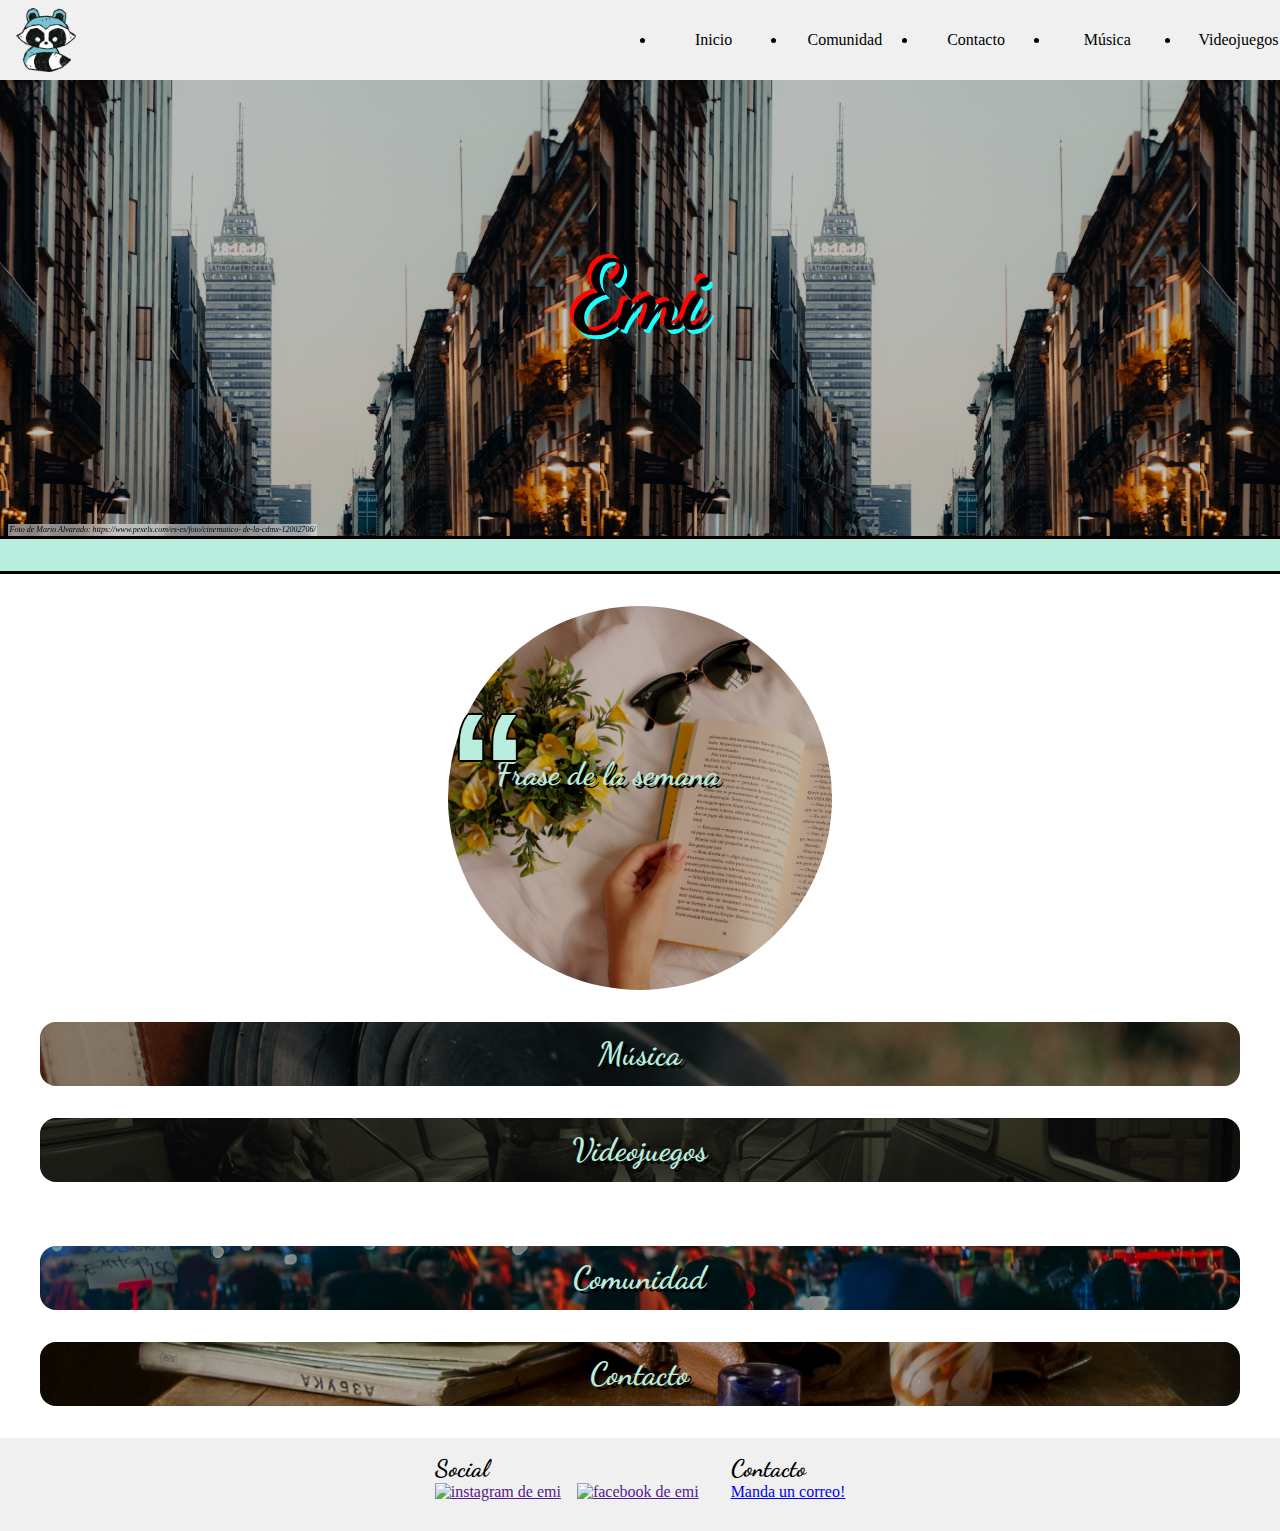
==== commit 9c3d2607: "not done: responsive for desktop" ====
--- a/index.html
+++ b/index.html
@@ -76,11 +76,11 @@
                             Contacto
                         </a>
                     </li>
-                    <li class="nav__item">
+                    <!-- <li class="nav__item">
                         <a href="#" class="nav__link nav__disabled">
                             Otro
                         </a>
-                    </li>
+                    </li> -->
 
                     <li class="nav__item">
                         <a href="./pages/music.html" class="nav__link">
--- a/css/styles.css
+++ b/css/styles.css
@@ -1696,6 +1696,10 @@
   }
 }
 @media screen and (min-width: 425px) {
+  .board-community__container__box {
+    height: 3rem;
+    width: 3rem;
+  }
   .posts__post__vertical {
     width: 5.4rem;
   }
@@ -1707,6 +1711,46 @@
     font-size: 2.7rem;
   }
 }
+@media screen and (min-width: 768px) {
+  .navbar {
+    height: 4rem;
+    padding: 0.5rem 1rem;
+    display: flex;
+    flex-direction: row;
+    flex-wrap: nowrap;
+    justify-content: space-between;
+    align-items: flex-start;
+    align-content: flex-start;
+    gap: 0;
+  }
+  .navbar__hamburger {
+    display: none;
+  }
+  .navbar__content {
+    height: 100%;
+    padding: 0;
+  }
+  .nav {
+    height: 100%;
+    display: flex;
+    flex-direction: row;
+    flex-wrap: nowrap;
+    justify-content: space-around;
+    align-items: center;
+    align-content: center;
+    gap: 1rem;
+  }
+  .nav__link:active, .nav__link:hover {
+    background-color: none;
+    color: grey;
+  }
+  .personal {
+    height: 30rem;
+  }
+  .main__title {
+    font-size: 6rem;
+  }
+}
 .btn {
   font-size: 0.8rem;
 }
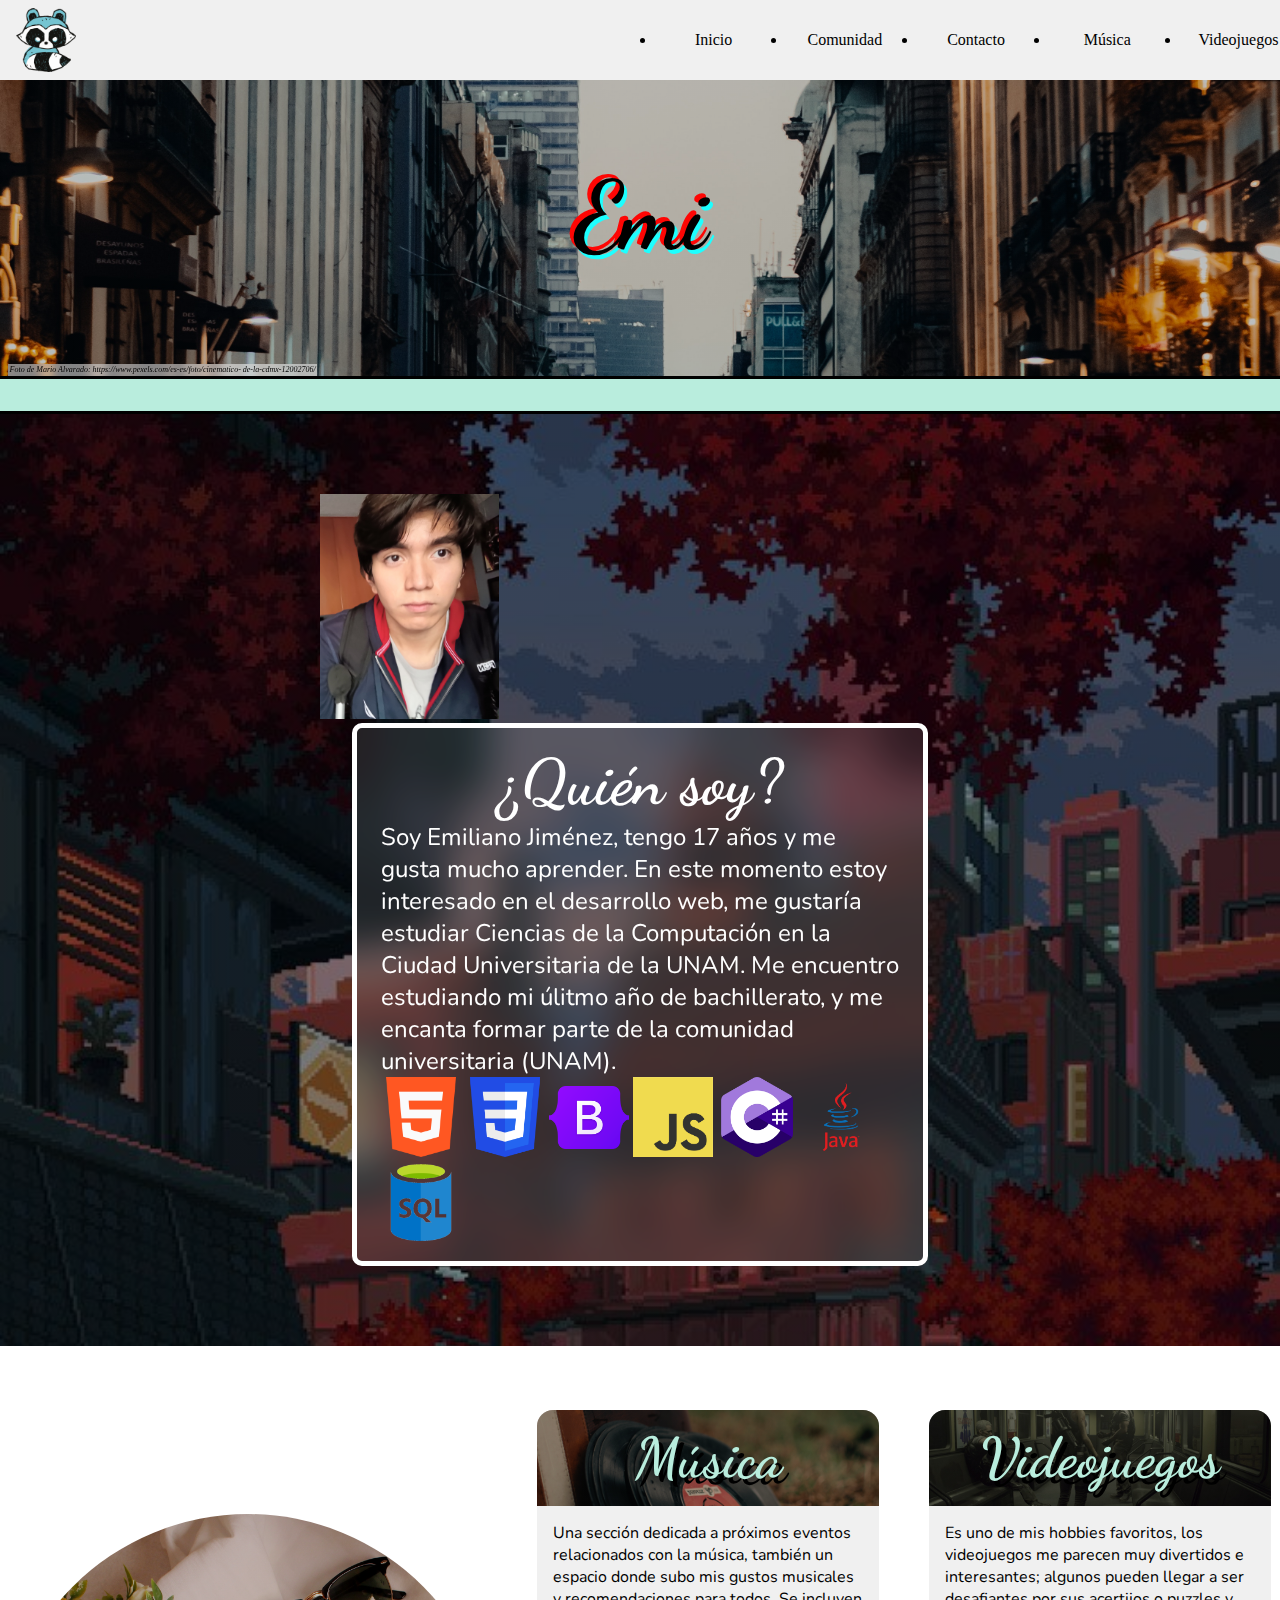
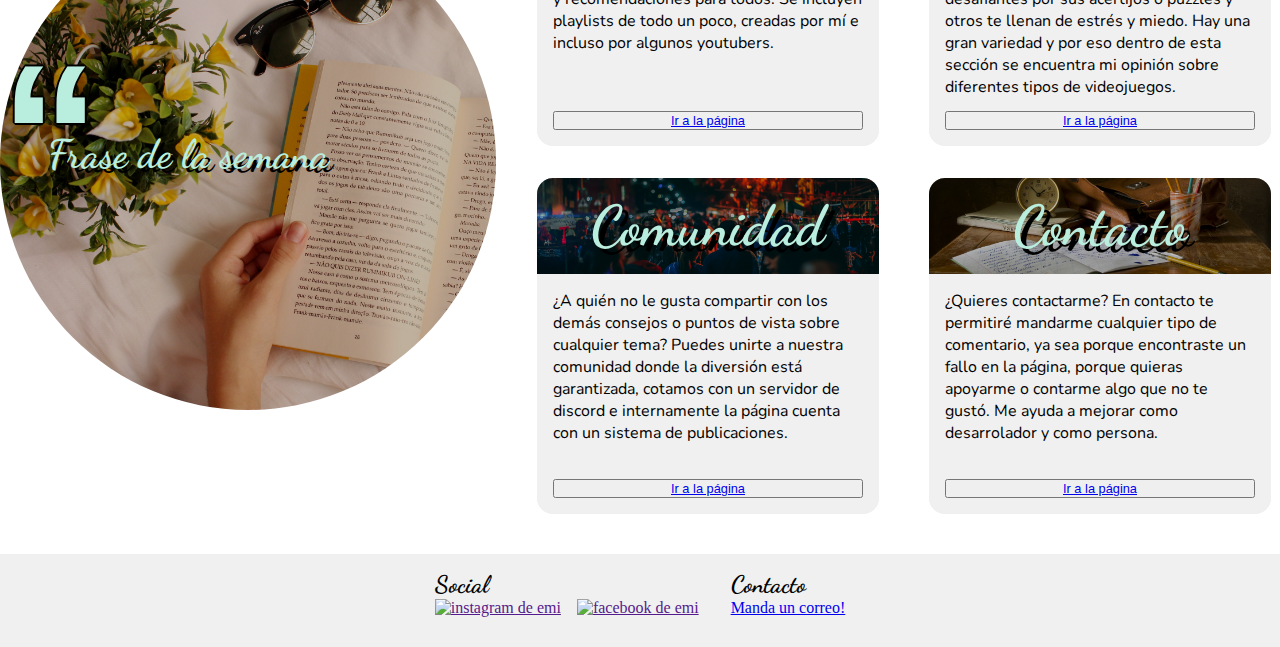
==== commit 609d77d2: "done: responsive for desktop" ====
--- a/index.html
+++ b/index.html
@@ -130,6 +130,45 @@
             </div>
 
             <section class="summary">
+
+                <article class="about d-flex flex-column flex-nowrap align-items-center 
+                    flex-md-row flex-md-nowrap align-items-md-start
+                    gap-3">
+                    
+                        <img src="./media/img/emi.jpg" alt="foto de emi (yo)" 
+                            class="about__img-profile img-thumbnail">
+
+                        <div class="about__content d-flex flex-column flex-nowrap gap-3">
+
+                            <h3 class="about__title">¿Quién soy?</h3>
+
+                            <p class="about__text">
+                                Soy Emiliano Jiménez, tengo 17 años y me gusta mucho aprender.
+                                En este momento estoy interesado en el desarrollo web, me 
+                                gustaría estudiar Ciencias de la Computación en la Ciudad 
+                                Universitaria de la UNAM. Me encuentro estudiando mi úlitmo
+                                año de bachillerato, y me encanta formar parte de la comunidad
+                                universitaria (UNAM).
+                            </p>
+
+                            <div class="d-flex flex-row flex-wrap 
+                                justify-content-start align-items-start gap-2 gap-lg-4">
+                                
+                                <img src="./media/img/html5.png" alt="html" class="about__img-ab">
+                                <img src="./media/img/css.png" alt="css" class="about__img-ab">
+                                <img src="./media/img/bootstrap.png" alt="bootstrap" class="about__img-ab">
+                                <img src="./media/img/js.png" alt="js" class="about__img-ab">
+                                <img src="./media/img/c-sharp.png" alt="c#" class="about__img-ab">
+                                <img src="./media/img/java.png" alt="java" class="about__img-ab">
+                                <img src="./media/img/sql.png" alt="sql" class="about__img-ab">
+                            </div>
+
+                        </div>
+                        
+                    
+                </article>
+
+                
 
                 <blockquote class="bubble-1 quote bubble" id="bubble-1">
                     
--- a/css/styles.css
+++ b/css/styles.css
@@ -265,6 +265,7 @@
 }
 .main__cardboard {
   width: 95%;
+  align-self: start;
   border-radius: 1em;
   gap: 0;
   background-color: #F0F0F0;
@@ -359,17 +360,59 @@
   gap: 0;
   height: 15rem;
   background-image: linear-gradient(rgba(0, 0, 0, 0.25), rgba(0, 0, 0, 0.25)), url("../media/img/mexico-city.jpg");
-  background-size: contain;
-  background-attachment: fixed;
+  background-size: cover;
+  background-repeat: no-repeat;
+  background-position: center;
 }
 
 .summary {
   display: grid;
-  grid-template-areas: "quote" "music" "videogames" "aside" "community" "blog";
+  grid-template-areas: "about" "divide" "quote" "music" "videogames" "aside" "community" "blog";
   place-items: center;
   place-content: center;
   gap: 2rem;
-  padding: 2rem 0.5rem;
+  padding: 0rem 0rem 0.5rem 0rem;
+}
+.summary__divide {
+  grid-area: divide;
+  width: 100%;
+}
+
+.about {
+  grid-area: about;
+  background-image: linear-gradient(rgba(0, 0, 0, 0.5), rgba(0, 0, 0, 0.5)), url("../media/img/pixel-art-city.jpg");
+  background-repeat: no-repeat;
+  background-size: cover;
+  padding: 2rem 0;
+}
+.about__img-ab {
+  height: 2.5rem;
+  width: 2.5rem;
+  object-fit: contain;
+}
+.about__img-profile {
+  width: 40%;
+  object-fit: cover;
+}
+.about__content {
+  padding: 1rem 1.5rem;
+  margin: 0 2rem;
+  background-color: rgba(255, 255, 255, 0.1);
+  backdrop-filter: blur(1.3rem);
+  border: 5px solid white;
+  border-radius: 10px;
+}
+.about__title {
+  font-family: "Dancing Script", cursive;
+  font-weight: bold;
+  font-size: 2rem;
+  text-align: center;
+  color: white;
+}
+.about__text {
+  font-family: "Nunito", sans-serif;
+  color: white;
+  font-size: 0.8rem;
 }
 
 .quote {
@@ -436,7 +479,7 @@
   background-image: linear-gradient(rgba(0, 0, 0, 0.15) 0%, rgb(0, 0, 0) 70%), url("../media/img/rainworld.webp");
   background-size: cover;
 }
-.board-community h2 {
+.board-community h1 {
   font-family: "Dancing Script", cursive;
   font-size: 2.5rem;
   color: #B9EDDD;
@@ -606,7 +649,6 @@
   transition: all 1s;
 }
 .posts__post__vertical__sources {
-  display: none;
   opacity: 0;
   transition-property: display;
   transition-delay: 1s;
@@ -678,7 +720,6 @@
   opacity: 0;
 }
 .posts__post:hover .posts__post__vertical__sources {
-  display: block;
   opacity: 1;
 }
 .posts__post:hover .posts__post__content {
@@ -725,6 +766,7 @@
   background-image: linear-gradient(rgba(0, 0, 0, 0) 0%, rgb(0, 0, 0) 80%), url("../media/img/halo.jpg");
   background-size: cover;
   background-position: center center;
+  background-repeat: no-repeat;
 }
 .board-videogames__title {
   font-family: "Dancing Script", cursive;
@@ -1179,7 +1221,7 @@
 
 .cont {
   margin-top: 3.5rem;
-  padding: 1rem 0;
+  padding: 5rem 0;
   background-color: #350048;
 }
 .cont__board {
@@ -1374,6 +1416,7 @@
 .cont__forms__form {
   background-color: #252525;
   padding: 1rem;
+  height: 100%;
   z-index: 3;
   position: relative;
   display: flex;
@@ -1382,7 +1425,7 @@
   justify-content: flex-start;
   align-items: center;
   align-content: center;
-  gap: 3rem;
+  gap: 1.5rem;
 }
 .cont__forms__form__fieldset {
   width: 100%;
@@ -1392,14 +1435,14 @@
   justify-content: flex-start;
   align-items: flex-start;
   align-content: flex-start;
-  gap: 3rem;
+  gap: 1.8rem;
 }
 .cont__forms__form__legend {
   position: relative;
   width: max-content;
   font-family: "Dancing Script", cursive;
   text-align: center;
-  font-size: 2rem;
+  font-size: 1.5rem;
 }
 .cont__forms__form__legend::before {
   content: "";
@@ -1446,10 +1489,10 @@
 }
 .cont__forms__form__inputBox .label {
   position: absolute;
-  padding: 0 0.5rem;
+  padding: 0 0.2rem;
   pointer-events: none;
   left: 1.5rem;
-  top: 50%;
+  top: 30%;
   transform: translate(0, -50%);
   font-family: "Nunito", sans-serif;
   font-size: 0.8em;
@@ -1459,15 +1502,15 @@
 }
 .cont__forms__form__inputBox .input {
   outline: none;
-  padding: 0.5em 0.7em;
-  height: 3rem;
+  padding: 1em 0.8em;
+  height: 2.3rem;
   width: 100%;
   background-color: #252525;
-  border: 3px solid #F6F1E9;
+  border: 1px solid #F6F1E9;
   border-radius: 60px;
   transition: all 0.5s;
   color: #F6F1E9;
-  font-size: 1rem;
+  font-size: 0.8rem;
   /*
 
   Colores
@@ -1502,7 +1545,7 @@
   border-color: #F637EC;
 }
 .cont__forms__form__inputBox .input:valid ~ .label, .cont__forms__form__inputBox .input:focus ~ .label {
-  transform: translate(0, -3em);
+  transform: translate(0, -1.8em);
   background-color: #252525;
 }
 .cont__forms__form__inputBox .input:valid ~ .label--positive, .cont__forms__form__inputBox .input:focus ~ .label--positive {
@@ -1598,13 +1641,13 @@
 .cont__forms__form__comment {
   position: relative;
   resize: none;
-  height: 20rem;
+  height: 10rem;
   width: 100%;
   outline: none;
-  padding: 5rem 0.5rem 1rem 0.5rem;
+  padding: 3rem 0.5rem 1rem 0.5rem;
   background-color: #252525;
   border: 3px solid #F6F1E9;
-  border-radius: 40px;
+  border-radius: 10px;
   transition: all 0.5s;
   overflow: hidden;
   font-size: 0.8rem;
@@ -1620,15 +1663,15 @@
   padding: 0.5rem 1rem;
   background-color: #F6F1E9;
   color: #252525;
-  font-size: 0.8rem;
+  font-size: 0.6rem;
 }
 .cont__forms__form__button {
   padding: 0.3em 0.5em;
-  font-size: 1rem;
+  font-size: 0.8rem;
   border-radius: 0.5em;
 }
 .cont__forms__form__buttonBox {
-  padding: 2rem 5rem;
+  padding: 0.5rem 5rem;
   display: flex;
   flex-direction: row;
   flex-wrap: nowrap;
@@ -1640,7 +1683,7 @@
 .cont .box-rainbow {
   width: 80%;
   position: relative;
-  padding: 0.5rem;
+  padding: 0.3rem;
 }
 .cont .box-rainbow::before {
   content: "";
@@ -1694,6 +1737,16 @@
     height: 3.5rem;
     width: 3.5rem;
   }
+  .about__title {
+    font-size: 3rem;
+  }
+  .about__text {
+    font-size: 1rem;
+  }
+  .about__img-ab {
+    height: 3rem;
+    width: 3rem;
+  }
 }
 @media screen and (min-width: 425px) {
   .board-community__container__box {
@@ -1708,7 +1761,10 @@
     width: 4.1rem;
   }
   .cont__forms__form__legend {
-    font-size: 2.7rem;
+    font-size: 2rem;
+  }
+  .about__title {
+    font-size: 4rem;
   }
 }
 @media screen and (min-width: 768px) {
@@ -1750,6 +1806,550 @@
   .main__title {
     font-size: 6rem;
   }
+  .main__cardboard__content {
+    opacity: 1;
+    min-height: 13rem;
+    padding: 1rem;
+    display: flex;
+    flex-direction: column;
+    flex-wrap: nowrap;
+    justify-content: space-between;
+  }
+  .summary {
+    grid-template-areas: "about about" "divide divide" "quote quote " "music videogames" "community blog" "aside aside";
+    gap: 2rem;
+  }
+  .about {
+    padding: 2rem;
+  }
+  .about__title {
+    font-size: 3rem;
+  }
+  .about__text {
+    font-size: 1rem;
+  }
+  .about__img-ab {
+    height: 3rem;
+    width: 3rem;
+  }
+  .bubble-1 {
+    height: 20rem;
+    width: 20rem;
+  }
+  .bubble__content {
+    max-height: 0rem;
+  }
+  .bubble__title {
+    font-size: 1.9rem;
+  }
+  .option__title {
+    font-size: 2.5rem;
+  }
+  .option__subtitle {
+    font-size: 1.2rem;
+  }
+  .board-community {
+    height: 25rem;
+  }
+  .board-community h1 {
+    font-size: 3.5rem;
+  }
+  .board-community__container__box {
+    height: 3.5rem;
+    width: 3.5rem;
+  }
+  .posts__post {
+    width: 10%;
+  }
+  .posts__post__vertical__img {
+    height: 3.7rem;
+    width: 3.7rem;
+  }
+  .posts__post:hover {
+    width: 50%;
+  }
+  .board-music {
+    height: 45rem;
+  }
+  .drop {
+    height: 24rem;
+    width: 24rem;
+  }
+  .drop__title {
+    font-size: 5rem;
+  }
+  .mini-drop {
+    height: 10rem;
+    width: 10rem;
+  }
+  .mini-drop__subtitle {
+    font-size: 1.8rem;
+  }
+  .events__title {
+    font-size: 3.5rem;
+  }
+  .events__grid__event__title {
+    font-size: 2rem;
+  }
+  .events__grid__event__content__date {
+    font-size: 1.3rem;
+  }
+  .events__grid__event__content__text {
+    font-size: 1rem;
+  }
+  .events__grid__event__content__artists__link {
+    height: 10rem;
+    width: 7rem;
+  }
+  .events__grid__event__content__artists__artist {
+    height: 3.5rem;
+    width: 3.5rem;
+  }
+  .events__grid__event__content__tickets {
+    width: 30%;
+    font-size: 1.2rem;
+  }
+  .cont__board__title {
+    font-size: 4rem;
+  }
+  .cont__board__text {
+    font-size: 2rem;
+  }
+  .cont__feedback {
+    grid-template-columns: repeat(4, 1fr);
+    grid-template-rows: repeat(1, 1fr);
+  }
+  .cont__feedback__image {
+    height: 10rem;
+  }
+  .cont__feedback__button {
+    height: 4rem;
+    width: 8rem;
+  }
+  .cont__feedback__button span {
+    font-size: 0.9rem;
+  }
+  .cont__forms {
+    display: flex;
+    flex-direction: row;
+    flex-wrap: wrap;
+    justify-content: center;
+    align-items: stretch;
+    align-content: stretch;
+    gap: 3.5rem;
+  }
+  .cont__forms .box-rainbow {
+    width: 40%;
+  }
+  .board-videogames {
+    height: 25rem;
+  }
+  .board-videogames__title {
+    font-size: 4rem;
+  }
+  .board-videogames__text {
+    font-size: 1.2rem;
+  }
+  .games__game__content {
+    width: 50%;
+  }
+  .games__game__title {
+    top: 5rem;
+  }
+  .games__game__text {
+    font-size: 1rem;
+  }
+  .games__game:hover .games__game__title {
+    transform: scale(1.2);
+    top: 0rem;
+  }
+  .games__game:hover .resident__image {
+    opacity: 1;
+    top: 50%;
+    transform: scale(1.8);
+  }
+  .games__game:hover .god__image {
+    top: 40%;
+    right: 2%;
+    transform: scale(1.8);
+    opacity: 1;
+  }
+  .games__game:hover .minecraft__image {
+    left: 5%;
+    bottom: 20%;
+    opacity: 1;
+  }
+  .games__game:hover .overwatch__image {
+    top: 20%;
+    opacity: 1;
+  }
+  .games .resident {
+    background-image: url("../media/img/resident-game.jpg");
+    display: flex;
+    flex-direction: row;
+    flex-wrap: nowrap;
+    justify-content: flex-end;
+    align-items: center;
+    align-content: center;
+    gap: 0;
+  }
+  .games .resident::before {
+    content: "";
+    position: absolute;
+    top: 0;
+    left: 0;
+    height: 100%;
+    width: 100%;
+    background-image: linear-gradient(to right, rgba(0, 0, 0, 0) 0%, rgb(0, 0, 0) 60%);
+    z-index: 3;
+  }
+  .games .resident__image {
+    height: 90%;
+    position: absolute;
+    top: 5%;
+    left: 20%;
+    opacity: 1;
+  }
+  .games .god {
+    background-image: url("../media/img/god-of-war-ambient.jpg");
+    display: flex;
+    flex-direction: row;
+    flex-wrap: nowrap;
+    justify-content: start;
+    align-items: center;
+    align-content: center;
+    gap: 0;
+  }
+  .games .god::before {
+    content: "";
+    position: absolute;
+    top: 0;
+    left: 0;
+    height: 100%;
+    width: 100%;
+    background-image: linear-gradient(to left, rgba(0, 0, 0, 0) 0%, rgb(0, 0, 0) 60%);
+    z-index: 3;
+  }
+  .games .god__image {
+    height: 90%;
+    position: absolute;
+    top: 5%;
+    right: 10%;
+    opacity: 1;
+  }
+  .games .minecraft {
+    background-image: url("../media/img/minecraft-ambient.png");
+    display: flex;
+    flex-direction: row;
+    flex-wrap: nowrap;
+    justify-content: flex-end;
+    align-items: center;
+    align-content: center;
+    gap: 0;
+  }
+  .games .minecraft::before {
+    content: "";
+    position: absolute;
+    top: 0;
+    left: 0;
+    height: 100%;
+    width: 100%;
+    background-image: linear-gradient(to right, rgba(0, 0, 0, 0) 0%, rgb(0, 0, 0) 60%);
+    z-index: 3;
+  }
+  .games .minecraft__image {
+    height: 50%;
+    position: absolute;
+    left: 100%;
+    bottom: 20%;
+    opacity: 1;
+    transition: all 1s;
+  }
+  .games .minecraft__apple {
+    position: absolute;
+    height: 20%;
+    width: 20%;
+    object-fit: contain;
+    left: 0;
+    top: 0;
+    z-index: 4;
+  }
+  .games .minecraft__bee {
+    position: absolute;
+    height: 20%;
+    width: 20%;
+    object-fit: contain;
+    top: 0;
+    right: 0;
+    z-index: 4;
+  }
+  .games .overwatch {
+    background-image: url("../media/img/overwatch-ambient.webp");
+    display: flex;
+    flex-direction: row;
+    flex-wrap: nowrap;
+    justify-content: start;
+    align-items: center;
+    align-content: center;
+    gap: 0;
+  }
+  .games .overwatch::before {
+    content: "";
+    position: absolute;
+    top: 0;
+    left: 0;
+    height: 100%;
+    width: 100%;
+    background-image: linear-gradient(to left, rgba(0, 0, 0, 0) 0%, rgb(0, 0, 0) 60%);
+    z-index: 3;
+  }
+  .games .overwatch__image {
+    height: 60%;
+    top: 50%;
+    right: 5%;
+    opacity: 0;
+    position: absolute;
+  }
+  .games .overwatch__sen {
+    position: absolute;
+    height: 20%;
+    width: 20%;
+    object-fit: contain;
+    right: 0;
+    bottom: -1rem;
+    transform: rotateZ(0.1turn);
+    z-index: 4;
+  }
+  .games .overwatch__bridgite {
+    position: absolute;
+    height: 20%;
+    width: 20%;
+    object-fit: contain;
+    top: 0;
+    right: 0.5rem;
+    transform: rotateZ(0.05turn);
+    z-index: 4;
+  }
+  .games .overwatch__dva-junk {
+    position: absolute;
+    height: 20%;
+    width: 10rem;
+    object-fit: contain;
+    bottom: 0;
+    left: 10%;
+    transform: scale(2);
+    z-index: 4;
+  }
+  .games .overwatch__season {
+    position: absolute;
+    height: 20%;
+    width: 20%;
+    object-fit: contain;
+    bottom: 85%;
+    right: 83%;
+    transform: rotate(-240deg);
+    z-index: 4;
+  }
+}
+@media screen and (min-width: 1024px) {
+  .games__game:hover .overwatch__image {
+    top: 10%;
+    opacity: 1;
+  }
+  .games .overwatch__image {
+    height: 80%;
+  }
+  .personal {
+    height: 20rem;
+  }
+  .main__divide__slide {
+    animation-duration: 5s;
+  }
+  .main__cardboard__title {
+    font-size: 3.5rem;
+    height: 6rem;
+  }
+  .main__cardboard__text {
+    font-size: 1rem !important;
+  }
+  .about {
+    padding: 5rem 20rem;
+  }
+  .about__title {
+    font-size: 4rem;
+  }
+  .about__text {
+    font-size: 1.5rem;
+  }
+  .about__img-ab {
+    height: 5rem;
+    width: 5rem;
+  }
+  .about__img-profile {
+    width: 28%;
+  }
+  .summary {
+    grid-template-areas: "about about about" "divide divide divide" "quote music videogames" "quote community blog" "aside aside aside";
+    gap: 2rem;
+  }
+  .bubble-1 {
+    height: 25rem;
+    width: 25rem;
+  }
+  .bubble__title {
+    font-size: 2.5rem;
+  }
+  .bubble__text {
+    font-size: 1.2rem;
+  }
+  .board-community h1 {
+    font-size: 5rem;
+  }
+  .board-community__container__box {
+    height: 6rem;
+    width: 6rem;
+  }
+  .option__title {
+    font-size: 3.5rem;
+  }
+  .option__subtitle {
+    font-size: 2rem;
+  }
+  .option label {
+    font-size: 1.5rem;
+  }
+  .option input {
+    transform: scale(1.5) translate(-0.1em, -0.05em);
+  }
+  .posts__post {
+    height: 30rem;
+    width: 25%;
+  }
+  .posts__post__vertical {
+    padding: 1rem;
+    width: 5rem;
+  }
+  .posts__post__vertical__img {
+    height: 4rem;
+    width: 4rem;
+  }
+  .posts__post__vertical__topics__img {
+    width: 3rem;
+  }
+  .posts__post__vertical__text {
+    display: none;
+  }
+  .posts__post__vertical__sources {
+    opacity: 1;
+    height: max-content;
+    overflow: hidden;
+  }
+  .posts__post__content {
+    height: 100%;
+    display: flex;
+    flex-direction: column;
+    flex-wrap: nowrap;
+    justify-content: start;
+    gap: 0.5rem;
+  }
+  .posts__post__content__title {
+    opacity: 1;
+    font-size: 2rem;
+  }
+  .posts__post__content__text {
+    opacity: 1;
+    font-size: 1.1rem;
+  }
+  .posts__post:hover {
+    width: 25%;
+    order: initial;
+  }
+  .cont {
+    margin-top: 0;
+  }
+  .cont__board__title {
+    font-size: 4rem;
+  }
+  .cont__feedback__image {
+    height: 25vh;
+  }
+  .cont__feedback__button {
+    height: 7rem;
+    width: 14rem;
+  }
+  .cont__feedback__button span {
+    font-size: 1.5rem;
+  }
+  .cont__forms__lantern {
+    transform: scale(1.7);
+  }
+  .cont__forms__form__legend {
+    font-size: 2rem;
+  }
+  .cont .box-rainbow {
+    width: 20%;
+  }
+  .board-music {
+    height: 95vh;
+  }
+  .drop {
+    height: 45rem;
+    width: 45rem;
+  }
+  .drop__title {
+    font-size: 9rem;
+  }
+  .mini-drop {
+    height: 19rem;
+    width: 19rem;
+  }
+  .mini-drop__subtitle {
+    font-size: 3rem;
+  }
+  .mini-drop--red {
+    bottom: 5rem;
+    right: 5rem;
+  }
+  .mini-drop--yellow {
+    left: 7rem;
+    bottom: 5rem;
+  }
+  .mini-drop--green {
+    top: 5rem;
+    right: 8rem;
+  }
+  .events__title {
+    font-size: 4.5rem;
+  }
+  .events__grid {
+    padding: 0.5rem 1rem;
+    grid-template-columns: repeat(auto-fill, minmax(5rem, 30%));
+    gap: 2rem;
+  }
+  .events__grid__event {
+    padding: 2.5rem 2rem;
+  }
+  .events__grid__event__title {
+    font-size: 2.5rem;
+  }
+  .events__grid__event__content__date {
+    font-size: 1.3rem;
+  }
+  .events__grid__event__content__text {
+    font-size: 1.2rem;
+  }
+  .events__grid__event__content__artists__link {
+    height: 10rem;
+    width: 7rem;
+  }
+  .events__grid__event__content__artists__artist {
+    height: 3.5rem;
+    width: 3.5rem;
+  }
+  .events__grid__event__content__tickets {
+    width: 50%;
+    font-size: 1.2rem;
+  }
 }
 .btn {
   font-size: 0.8rem;
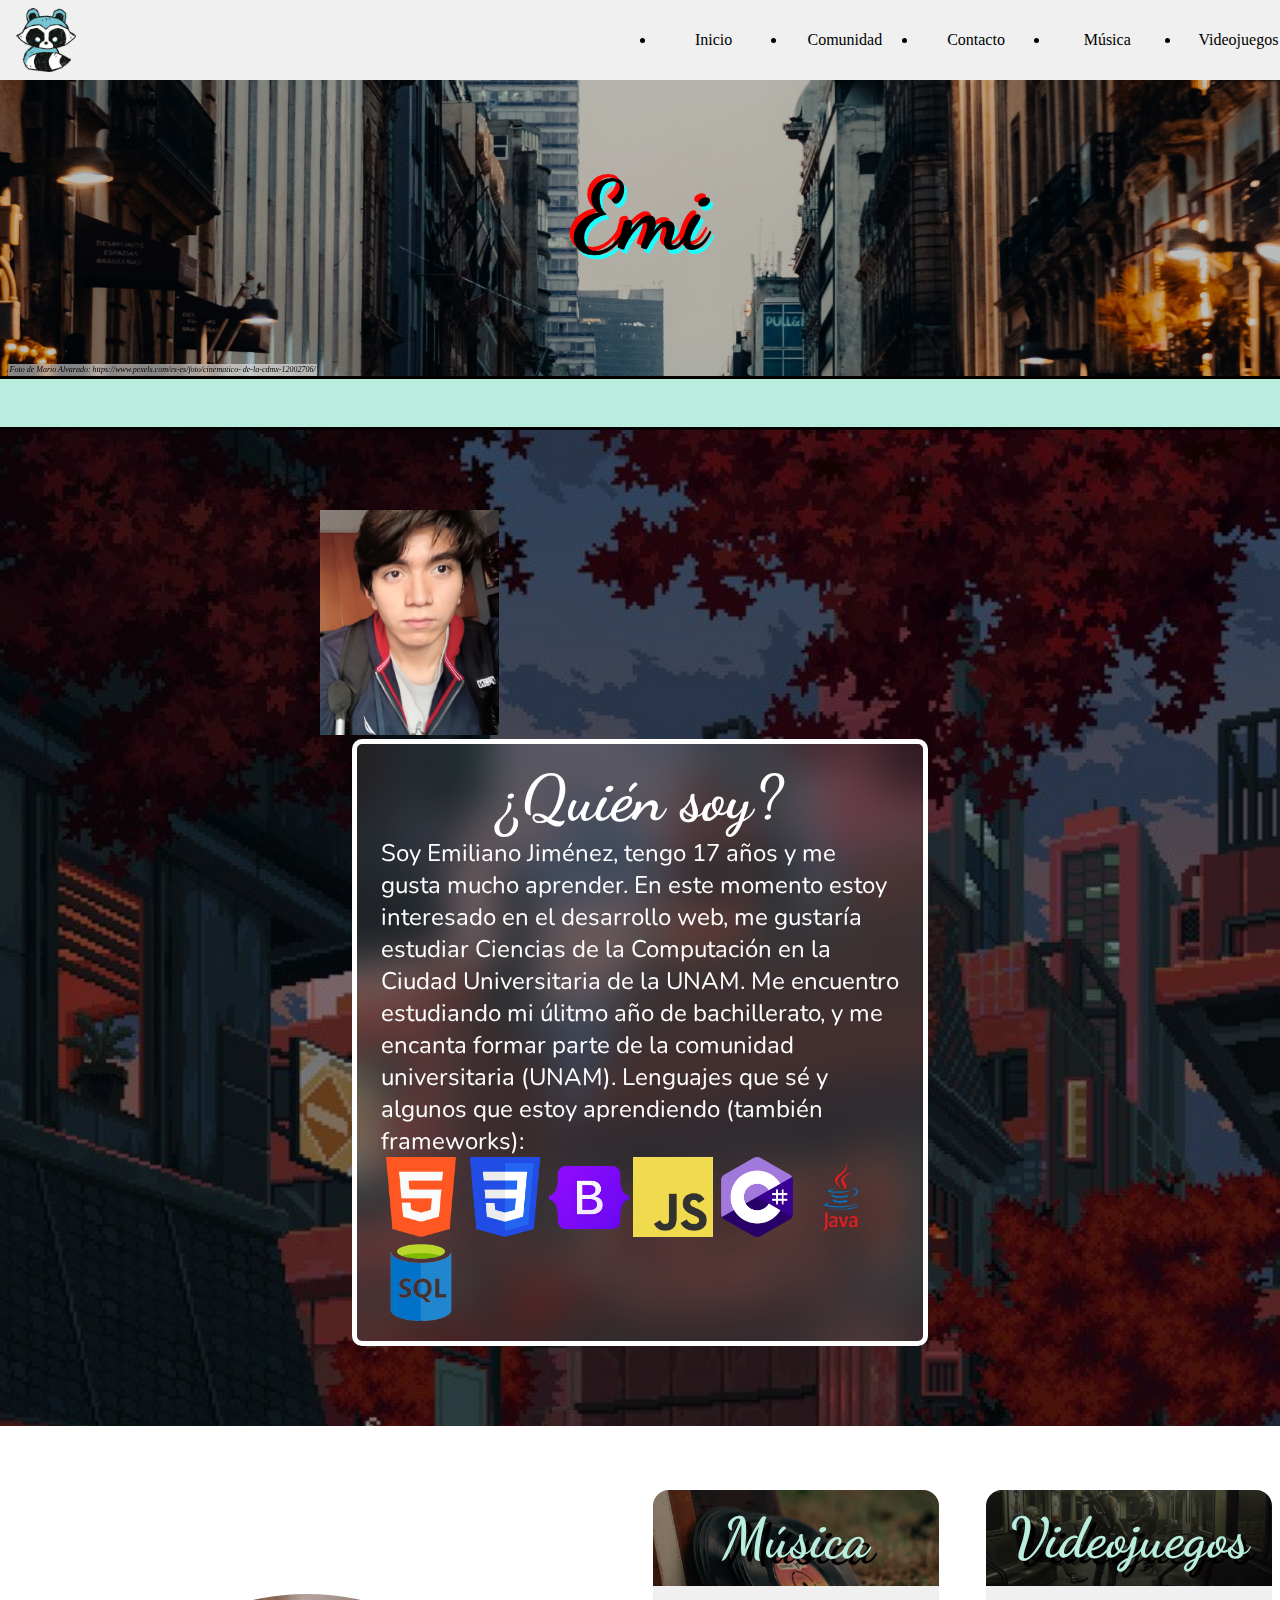
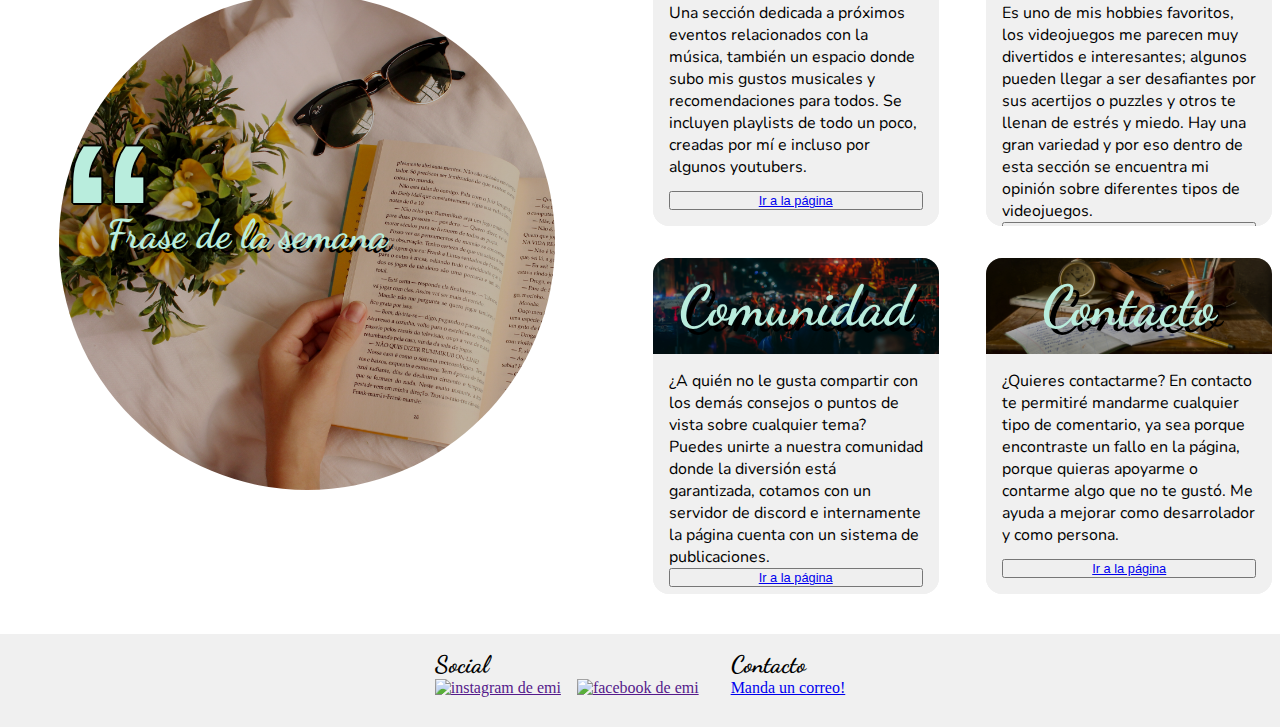
==== commit 515d37fd: "done: the whole page, missing: resize images" ====
--- a/index.html
+++ b/index.html
@@ -148,7 +148,8 @@
                                 gustaría estudiar Ciencias de la Computación en la Ciudad 
                                 Universitaria de la UNAM. Me encuentro estudiando mi úlitmo
                                 año de bachillerato, y me encanta formar parte de la comunidad
-                                universitaria (UNAM).
+                                universitaria (UNAM). Lenguajes que sé y algunos que estoy 
+                                aprendiendo (también frameworks): 
                             </p>
 
                             <div class="d-flex flex-row flex-wrap 
--- a/css/styles.css
+++ b/css/styles.css
@@ -839,9 +839,9 @@
   transition-timing-function: ease;
 }
 .games__game__text {
-  font-family: "Noto Sans", sans-serif;
+  font-family: "Nunito", sans-serif;
   font-size: 0.8rem;
-  color: white;
+  color: rgba(255, 255, 255, 0.7);
   font-weight: normal;
   text-align: center;
   opacity: 0;
@@ -2162,8 +2162,14 @@
   .personal {
     height: 20rem;
   }
+  .main__divide {
+    height: 3rem;
+  }
   .main__divide__slide {
     animation-duration: 5s;
+  }
+  .main__divide__text {
+    font-size: 1.5rem;
   }
   .main__cardboard__title {
     font-size: 3.5rem;
@@ -2350,6 +2356,215 @@
     width: 50%;
     font-size: 1.2rem;
   }
+  .board-videogames__title {
+    font-size: 5rem;
+  }
+  .games__game {
+    height: 100vh;
+  }
+  .games__game__content {
+    width: 50%;
+    gap: 4rem;
+  }
+  .games__game__title {
+    top: 5rem;
+  }
+  .games__game__text {
+    font-size: 2rem;
+  }
+  .games__game:hover .games__game__title {
+    transform: scale(1.2);
+    top: 0rem;
+  }
+  .games__game:hover .resident__image {
+    opacity: 1;
+    top: 50%;
+    transform: scale(2);
+  }
+  .games__game:hover .god__image {
+    top: 40%;
+    right: 2%;
+    transform: scale(1.8);
+    opacity: 1;
+  }
+  .games__game:hover .minecraft__image {
+    left: 10%;
+    bottom: 20%;
+    opacity: 1;
+  }
+  .games__game:hover .overwatch__image {
+    top: 20%;
+    opacity: 1;
+    transform: scale(1.5);
+  }
+  .games .resident {
+    background-image: url("../media/img/resident-game.jpg");
+    display: flex;
+    flex-direction: row;
+    flex-wrap: nowrap;
+    justify-content: flex-end;
+    align-items: center;
+    align-content: center;
+    gap: 0;
+  }
+  .games .resident::before {
+    content: "";
+    position: absolute;
+    top: 0;
+    left: 0;
+    height: 100%;
+    width: 100%;
+    background-image: linear-gradient(to right, rgba(0, 0, 0, 0) 0%, rgb(0, 0, 0) 60%);
+    z-index: 3;
+  }
+  .games .resident__image {
+    height: 90%;
+    position: absolute;
+    top: 5%;
+    left: 20%;
+    opacity: 1;
+  }
+  .games .god {
+    background-image: url("../media/img/god-of-war-ambient.jpg");
+    display: flex;
+    flex-direction: row;
+    flex-wrap: nowrap;
+    justify-content: start;
+    align-items: center;
+    align-content: center;
+    gap: 0;
+  }
+  .games .god::before {
+    content: "";
+    position: absolute;
+    top: 0;
+    left: 0;
+    height: 100%;
+    width: 100%;
+    background-image: linear-gradient(to left, rgba(0, 0, 0, 0) 0%, rgb(0, 0, 0) 60%);
+    z-index: 3;
+  }
+  .games .god__image {
+    height: 90%;
+    position: absolute;
+    top: 5%;
+    right: 10%;
+    opacity: 1;
+  }
+  .games .minecraft {
+    background-image: url("../media/img/minecraft-ambient.png");
+    display: flex;
+    flex-direction: row;
+    flex-wrap: nowrap;
+    justify-content: flex-end;
+    align-items: center;
+    align-content: center;
+    gap: 0;
+  }
+  .games .minecraft::before {
+    content: "";
+    position: absolute;
+    top: 0;
+    left: 0;
+    height: 100%;
+    width: 100%;
+    background-image: linear-gradient(to right, rgba(0, 0, 0, 0) 0%, rgb(0, 0, 0) 60%);
+    z-index: 3;
+  }
+  .games .minecraft__image {
+    height: 50%;
+    position: absolute;
+    left: 100%;
+    bottom: 20%;
+    opacity: 1;
+    transition: all 1s;
+  }
+  .games .minecraft__apple {
+    position: absolute;
+    height: 20%;
+    width: 20%;
+    object-fit: contain;
+    left: 0;
+    top: 0;
+    z-index: 4;
+  }
+  .games .minecraft__bee {
+    position: absolute;
+    height: 20%;
+    width: 20%;
+    object-fit: contain;
+    top: 0;
+    right: 0;
+    z-index: 4;
+  }
+  .games .overwatch {
+    background-image: url("../media/img/overwatch-ambient.webp");
+    display: flex;
+    flex-direction: row;
+    flex-wrap: nowrap;
+    justify-content: start;
+    align-items: center;
+    align-content: center;
+    gap: 0;
+  }
+  .games .overwatch::before {
+    content: "";
+    position: absolute;
+    top: 0;
+    left: 0;
+    height: 100%;
+    width: 100%;
+    background-image: linear-gradient(to left, rgba(0, 0, 0, 0) 0%, rgb(0, 0, 0) 60%);
+    z-index: 3;
+  }
+  .games .overwatch__image {
+    height: 60%;
+    top: 50%;
+    right: 10%;
+    opacity: 0;
+    position: absolute;
+  }
+  .games .overwatch__sen {
+    position: absolute;
+    height: 20%;
+    width: 20%;
+    object-fit: contain;
+    right: 0;
+    bottom: -1rem;
+    right: 20%;
+    transform: rotateZ(0.1turn);
+    z-index: 4;
+  }
+  .games .overwatch__bridgite {
+    position: absolute;
+    height: 20%;
+    width: 20%;
+    object-fit: contain;
+    top: 0;
+    right: 0.5rem;
+    transform: rotateZ(0.05turn);
+    z-index: 4;
+  }
+  .games .overwatch__dva-junk {
+    position: absolute;
+    height: 20%;
+    width: 10rem;
+    object-fit: contain;
+    bottom: 0;
+    left: 10%;
+    transform: scale(3);
+    z-index: 4;
+  }
+  .games .overwatch__season {
+    position: absolute;
+    height: 20%;
+    width: 20%;
+    object-fit: contain;
+    bottom: 85%;
+    right: 83%;
+    transform: rotate(-240deg);
+    z-index: 4;
+  }
 }
 .btn {
   font-size: 0.8rem;
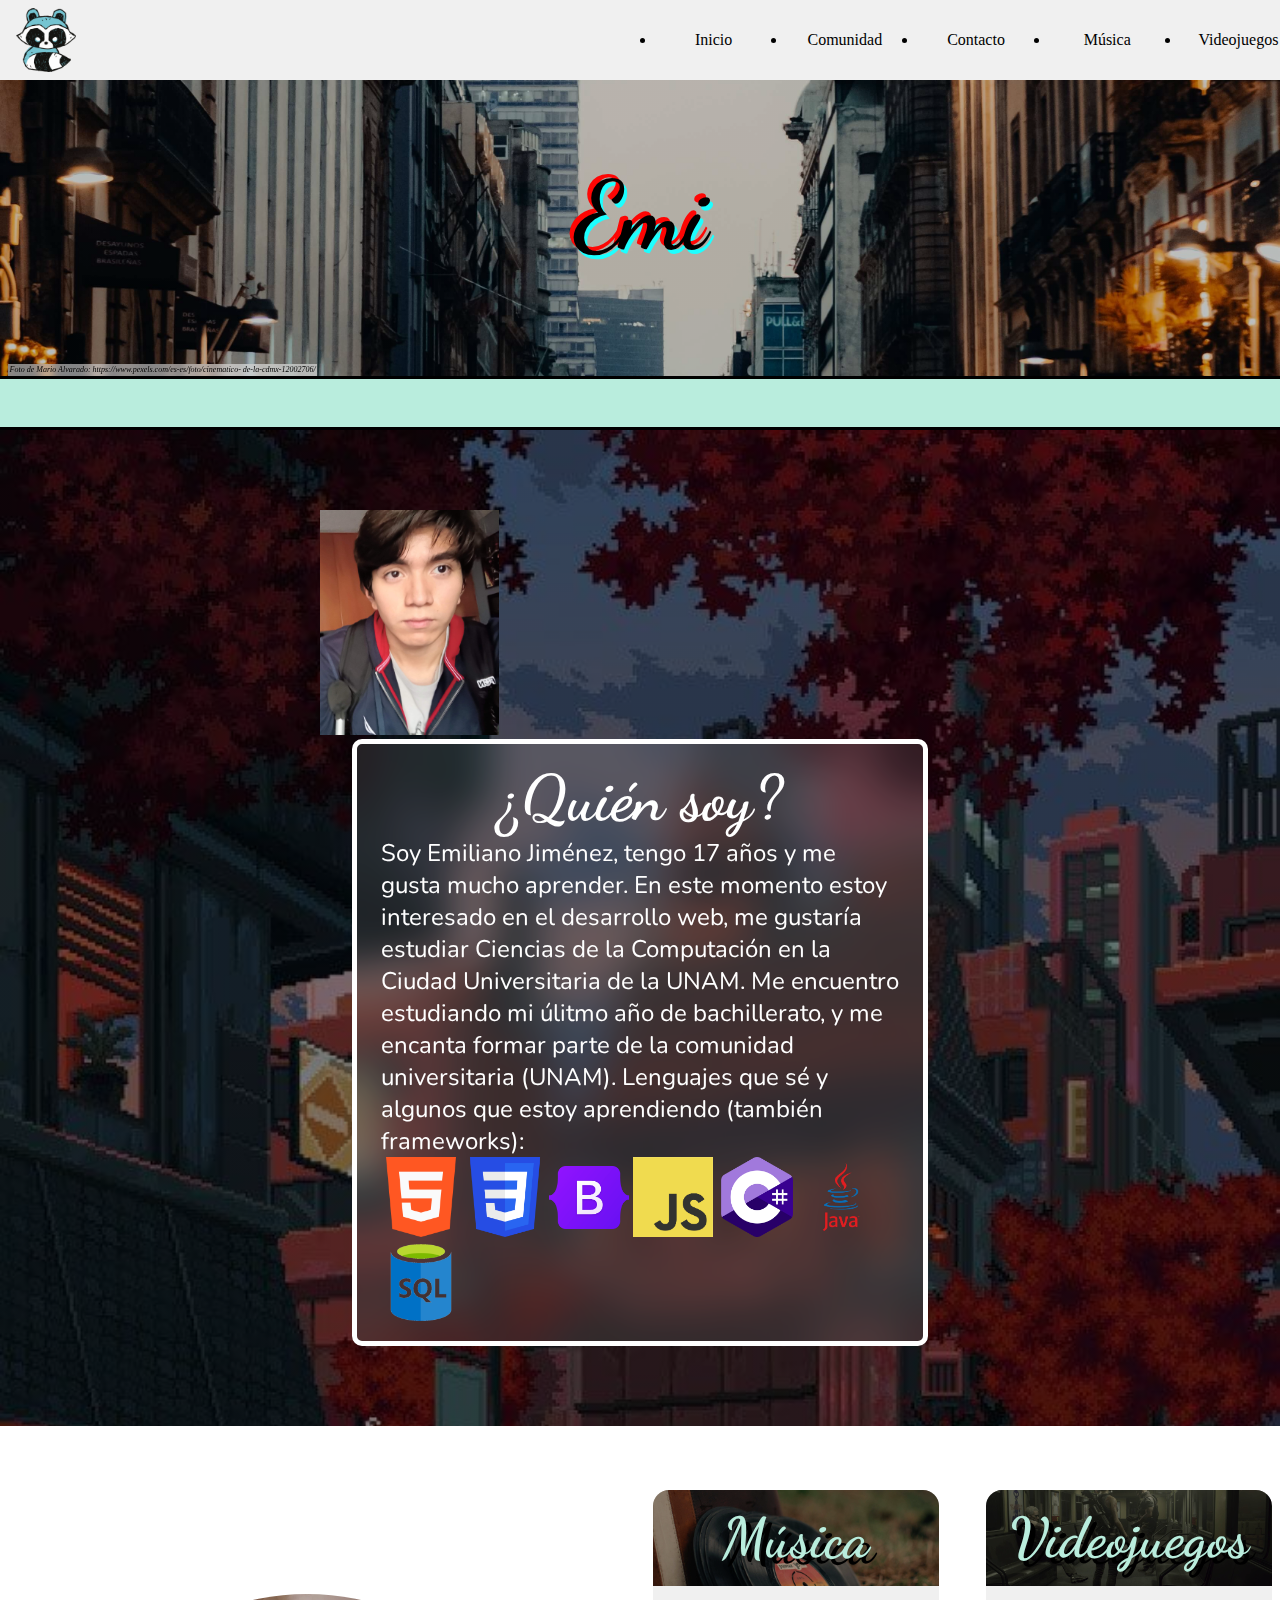
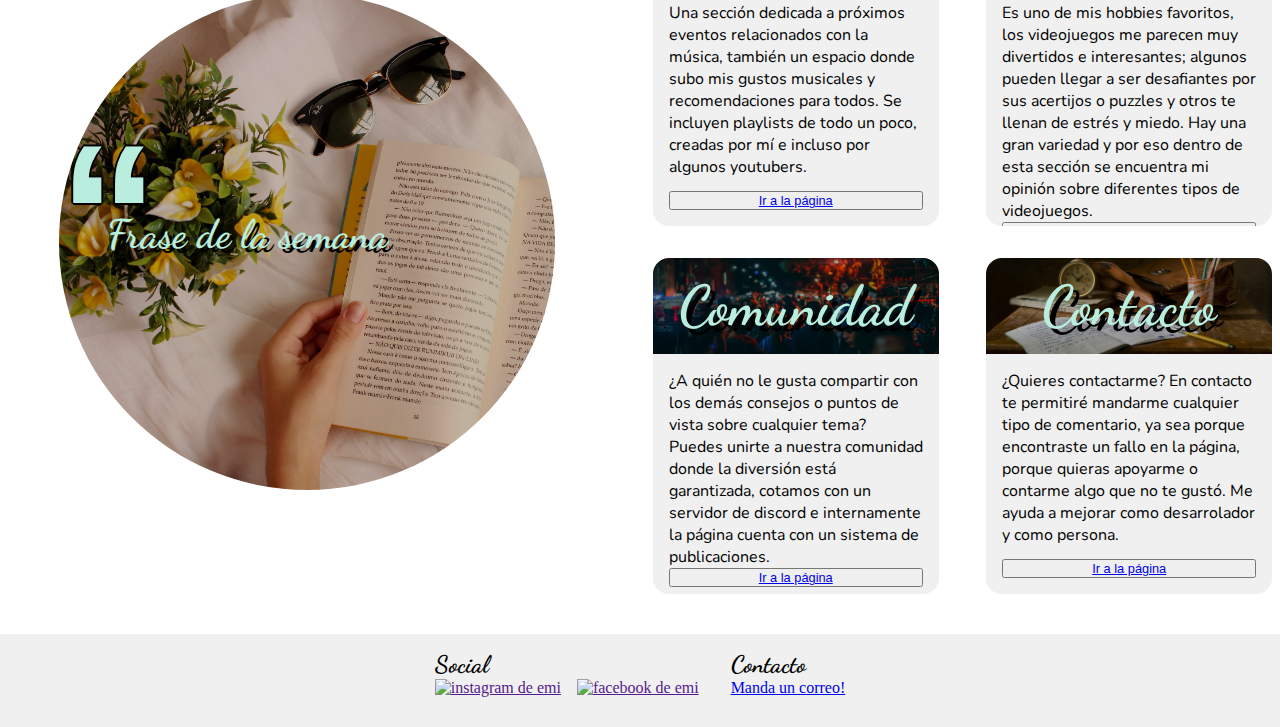
==== commit d353b2a1: "done: media optimized" ====
--- a/index.html
+++ b/index.html
@@ -4,6 +4,14 @@
         <meta charset="UTF-8">
         <meta http-equiv="X-UA-Compatible" content="IE=edge">
         <meta name="viewport" content="width=device-width, initial-scale=1.0">
+
+        <!--SEO-->
+        <meta name="description" content="Página de Emiliano Jiménez, programador y estudiante de 
+            la UNAM. Conoce mis habilidades y mis gustos de diversos temas, como música, videojuegos y 
+            tecnología">
+        <meta name="keywords" content="Emi, HTML, CSS, JS, JavaScript, C#, Java, SQL, programador,
+            estudiante, desarrollador">
+
         <link rel="icon" href="./media/img/profile.png">
         
         <title>Dummy page</title>
